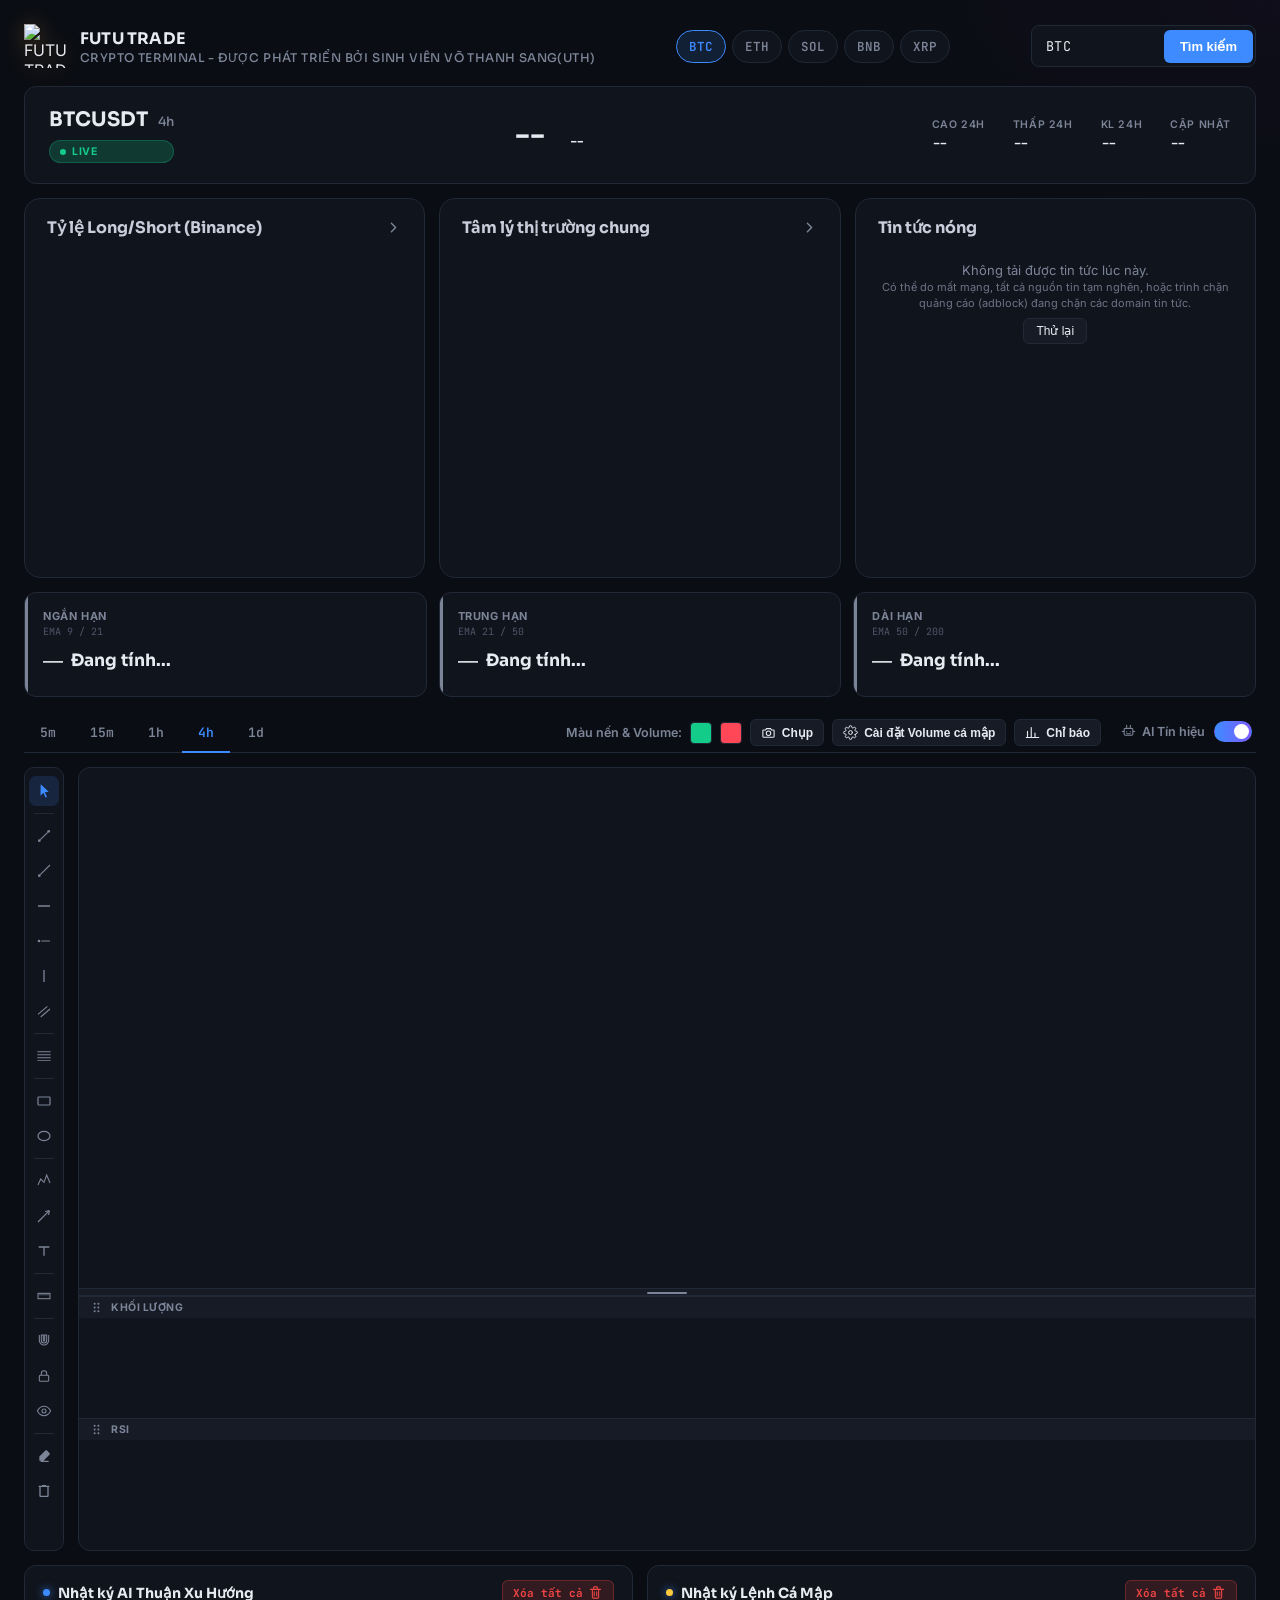
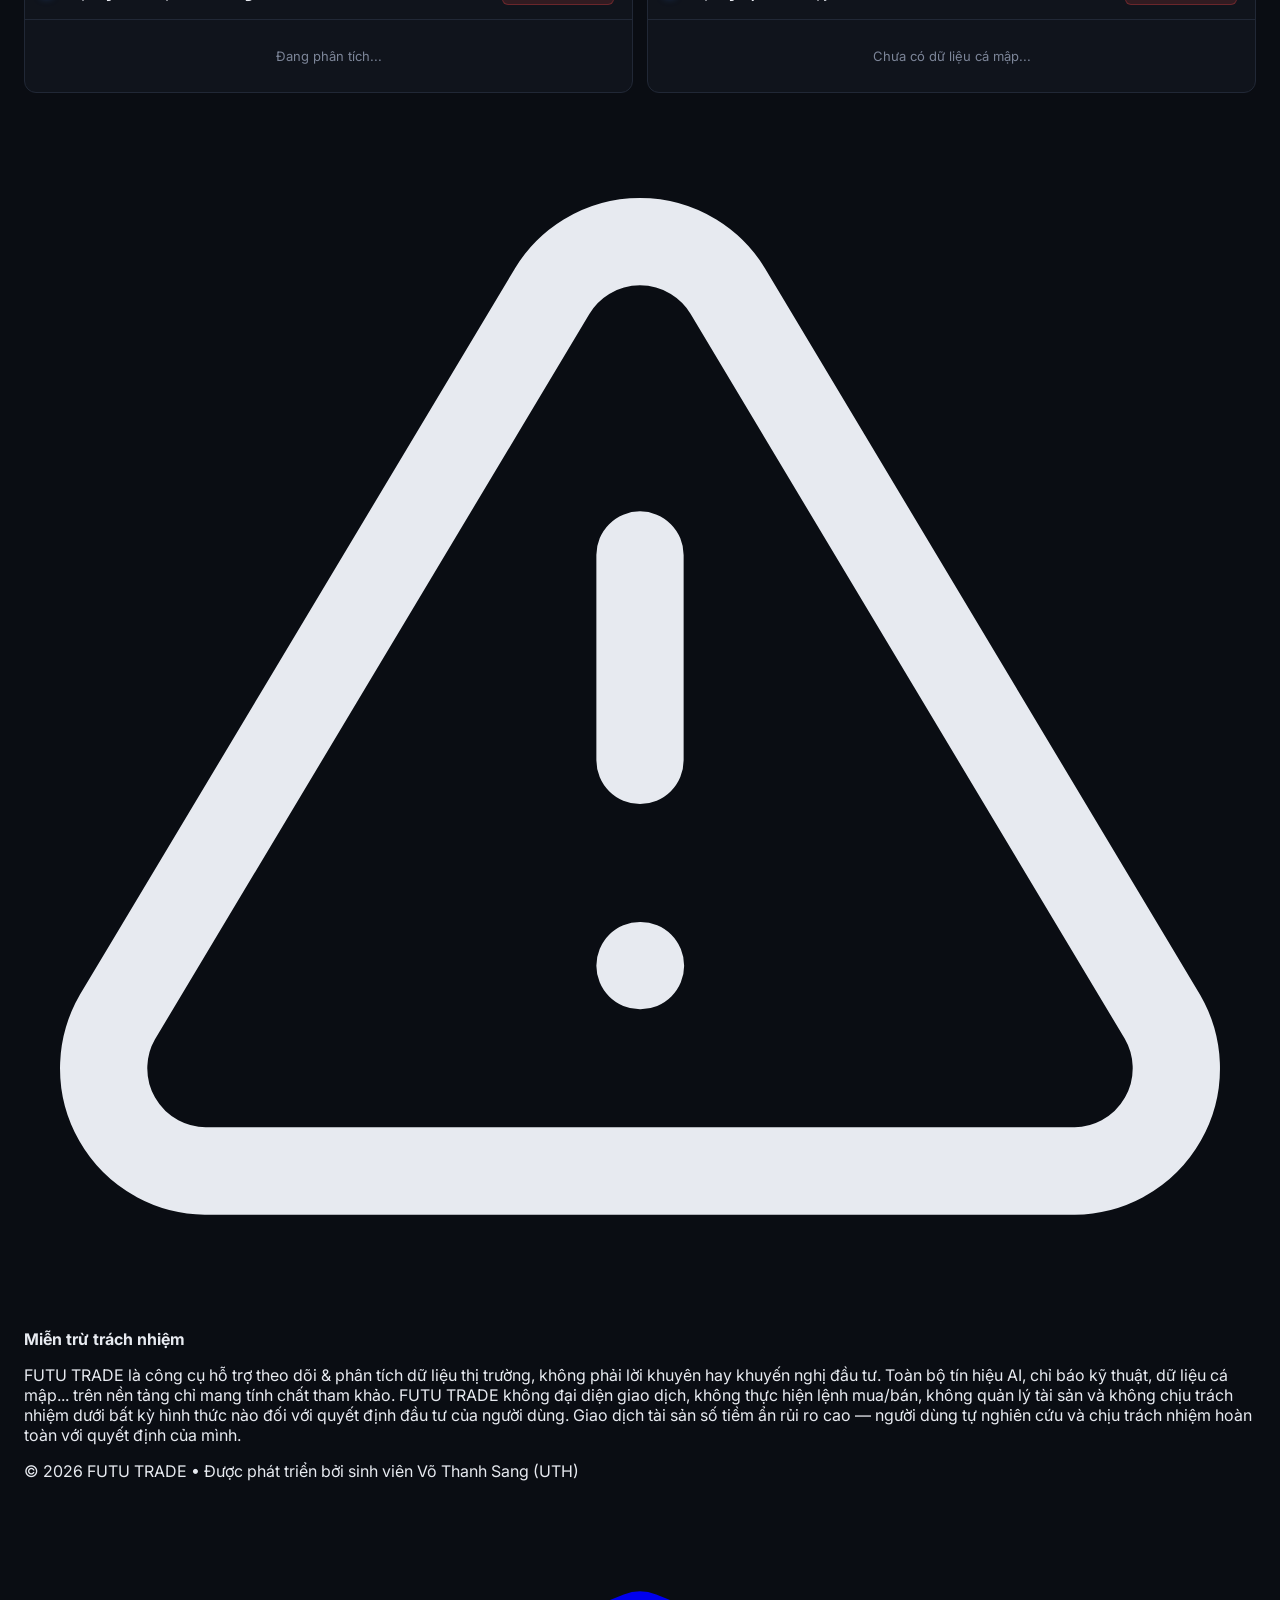
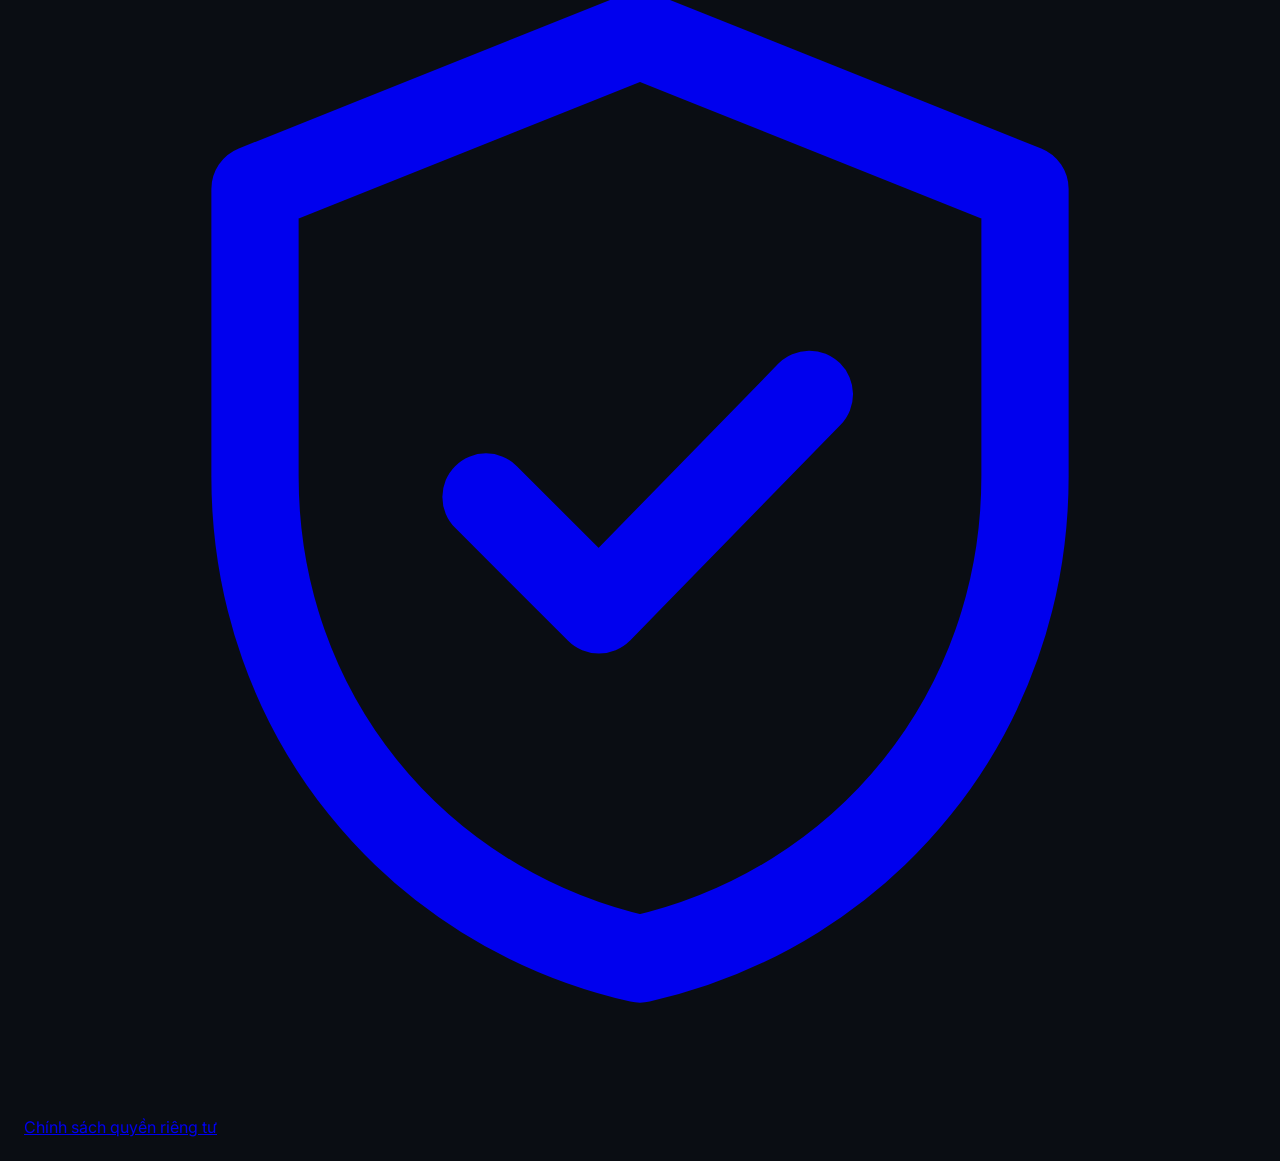
==== index.html @ 1a1adc35 "Update index.html" ====
<!DOCTYPE html>
<html lang="vi">
<head>
<meta charset="UTF-8">
<meta name="viewport" content="width=device-width, initial-scale=1.0">
<title>FUTU TRADE  CRYPTO TERMINAL - ĐƯỢC PHÁT TRIỂN BỞI SINH VIÊN VÕ THANH SANG(UTH)</title>
<script src="https://unpkg.com/lightweight-charts@5/dist/lightweight-charts.standalone.production.js"></script>
<link rel="preconnect" href="https://fonts.googleapis.com">
<link href="https://fonts.googleapis.com/css2?family=Sora:wght@500;600;700;800&family=Inter:wght@400;500;600&family=JetBrains+Mono:wght@400;500;600;700&family=Fraunces:opsz,wght@9..144,500;9..144,600&display=swap" rel="stylesheet">
<link rel="stylesheet" href="style.css">
</script>
</head>
<body>
  
  <div id="auth-overlay" class="auth-overlay" style="display:none;">
  <div class="auth-scene" aria-hidden="true">
    <div class="auth-scene-scroll">
      <img class="auth-scene-bg" src="auth-bg.png" alt="">
    </div>
    <div class="auth-scene-vignette"></div>
    <div class="auth-stars"></div>
    <div class="auth-stars--far"></div>
    <div class="auth-moon-glow"></div>
    <div class="auth-steam">
      <span class="auth-steam__puff p1"></span>
      <span class="auth-steam__puff p2"></span>
      <span class="auth-steam__puff p3"></span>
    </div>
    <div class="auth-firefly f1"></div>
    <div class="auth-firefly f2"></div>
    <div class="auth-firefly f3"></div>
    <div class="auth-scanlines"></div>
  </div>
  <div class="auth-box">
    <span class="auth-corner tl" aria-hidden="true"></span>
    <span class="auth-corner tr" aria-hidden="true"></span>
    <span class="auth-corner bl" aria-hidden="true"></span>
    <span class="auth-corner br" aria-hidden="true"></span>

    <div class="auth-eyebrow"><span class="auth-eyebrow-dot"></span>BUSINESS</div>

    <div class="auth-brand">FUTU TRADE</div>
    <div class="auth-subtitle">Hệ thống Terminal Crypto Demo</div>

    <div class="auth-seal" aria-hidden="true"><span></span></div>

    <button class="btn-auth btn-google" id="btn-google">
      <span class="btn-auth-icon"><img src="https://upload.wikimedia.org/wikipedia/commons/c/c1/Google_%22G%22_logo.svg" alt=""></span>
      <span class="btn-auth-label">Tiếp tục với Google</span>
    </button>

    <button class="btn-auth btn-facebook" id="btn-facebook">
      <span class="btn-auth-icon"><img src="https://upload.wikimedia.org/wikipedia/commons/b/b9/2023_Facebook_icon.svg" alt=""></span>
      <span class="btn-auth-label">Tiếp tục với Facebook</span>
    </button>

    <div class="auth-or"><span>hoặc</span></div>

    <button class="btn-auth btn-guest" id="btn-guest">
      <span class="btn-auth-icon">
        <svg viewBox="0 0 24 24" fill="none" stroke="currentColor" stroke-width="1.8" stroke-linecap="round" stroke-linejoin="round" width="18" height="18"><path d="M20 21v-2a4 4 0 00-4-4H8a4 4 0 00-4 4v2"/><circle cx="12" cy="7" r="4"/></svg>
      </span>
      <span class="btn-auth-label">Trải nghiệm với tư cách khách</span>
    </button>
      
      <div id="otp-input-group" style="display: none; margin-top: 12px;">
        <input type="text" id="otp-code" placeholder="Nhập 6 số mã OTP">
        <button id="btn-verify-otp">Xác nhận</button>
      </div>
      
      <div id="recaptcha-container" style="margin-top: 12px;"></div>

      <div class="auth-footnote">KHÔNG LƯU MẬT KHẨU</div>
    </div>
  </div>


  <div class="topbar">
    <div class="brand">
      <img src="logofututrade.png" class="brand-logo" alt="FUTU TRADE">
      <div class="brand-text">FUTU TRADE<span> CRYPTO TERMINAL - ĐƯỢC PHÁT TRIỂN BỞI SINH VIÊN VÕ THANH SANG(UTH)</span>
      </div>
    </div>
    
    <div class="chips" id="chip-container">
      <button class="chip active" data-symbol="BTC">BTC</button>
      <button class="chip" data-symbol="ETH">ETH</button>
      <button class="chip" data-symbol="SOL">SOL</button>
      <button class="chip" data-symbol="BNB">BNB</button>
      <button class="chip" data-symbol="XRP">XRP</button>
    </div>
    <div class="search-box-wrap">
      <div class="search-box">
        <input type="text" id="symbol-input" placeholder="Nhập mã... (VD: ADA, DOGE, TON)" value="BTC" autocomplete="off">
        <button id="search-btn">Tìm kiếm</button>
      </div>
      <div class="symbol-suggest" id="symbol-suggest"></div>
      <div class="symbol-error" id="symbol-error"></div>
    </div>

    <div class="profile-wrap" id="profile-wrap" style="display:none;">
      <button class="profile-btn" id="profile-btn" type="button">
        <span class="profile-avatar" id="profile-avatar">?</span>
        <span class="profile-meta">
          <span class="profile-name" id="profile-name">Tài khoản</span>
          <span class="profile-uid" id="profile-uid-mini">UID: ---------</span>
        </span>
        <span class="ico profile-chevron"><svg class="ico-svg" viewBox="0 0 24 24" fill="none" stroke="currentColor" stroke-width="2" stroke-linecap="round" stroke-linejoin="round" width="16" height="16"><path d="M6 9l6 6 6-6"/></svg></span>
      </button>
      <div class="profile-dropdown" id="profile-dropdown">
        <div class="profile-dropdown-head">
          <span class="profile-avatar large" id="profile-avatar-lg">?</span>
          <div>
            <div class="profile-dropdown-name" id="profile-dropdown-name">Tài khoản</div>
            <div class="profile-dropdown-email" id="profile-dropdown-email">—</div>
          </div>
        </div>
        <div class="profile-uid-row">
          <span>UID</span>
          <span class="profile-uid-value" id="profile-uid-full">---------</span>
          <button class="profile-copy-btn" id="profile-copy-uid" type="button" title="Sao chép UID">
            <svg viewBox="0 0 24 24" fill="none" stroke="currentColor" stroke-width="1.8" stroke-linecap="round" stroke-linejoin="round"><rect x="8.5" y="8.5" width="12" height="12" rx="2"/><path d="M4.5 15.5H4A1.5 1.5 0 012.5 14V4A1.5 1.5 0 014 2.5h10A1.5 1.5 0 0115.5 4v.5"/></svg>
          </button>
        </div>
        <button class="profile-edit-btn" id="btn-edit-profile" type="button">
          <svg viewBox="0 0 24 24" fill="none" stroke="currentColor" stroke-width="1.8" stroke-linecap="round" stroke-linejoin="round"><path d="M12 20h9"/><path d="M16.5 3.5a2.12 2.12 0 013 3L7 19l-4 1 1-4L16.5 3.5z"/></svg>
          Chỉnh sửa hồ sơ
        </button>
        <div class="profile-link-account" id="profile-link-account" style="display:none;">
          <div class="profile-link-note">Bạn đang dùng tài khoản khách. Liên kết để không mất dữ liệu:</div>
          <button class="profile-link-btn profile-link-google" id="btn-link-google" type="button">
            <span class="btn-auth-icon"><img src="https://upload.wikimedia.org/wikipedia/commons/c/c1/Google_%22G%22_logo.svg" alt=""></span>
            Liên kết Google
          </button>
          <button class="profile-link-btn profile-link-facebook" id="btn-link-facebook" type="button">
            <span class="btn-auth-icon"><img src="https://upload.wikimedia.org/wikipedia/commons/b/b9/2023_Facebook_icon.svg" alt=""></span>
            Liên kết Facebook
          </button>
        </div>
        <div class="profile-divider"></div>
        <button class="profile-logout-btn" id="btn-logout" type="button">
          <svg viewBox="0 0 24 24" fill="none" stroke="currentColor" stroke-width="1.8" stroke-linecap="round" stroke-linejoin="round"><path d="M9 21H5a2 2 0 01-2-2V5a2 2 0 012-2h4"/><path d="M16 17l5-5-5-5"/><path d="M21 12H9"/></svg>
          Đăng xuất
        </button>
      </div>
    </div>
  </div>

  <div class="ticker-card">
    <div class="symbol-block">
      <div>
        <div class="symbol-name" id="chart-title">BTCUSDT <span class="quote">4h</span></div>
        <div style="margin-top:8px;" class="live-pill"><span class="live-dot"></span>LIVE</div>
      </div>
    </div>
    <div class="price-block">
      <div class="price-main num" id="current-price">--</div>
      <div class="change-badge num" id="change-badge">--</div>
    </div>
    <div class="stats-row">
      <div class="stat"><span class="stat-label">Cao 24h</span><span class="stat-value num" id="stat-high">--</span></div>
      <div class="stat"><span class="stat-label">Thấp 24h</span><span class="stat-value num" id="stat-low">--</span></div>
      <div class="stat"><span class="stat-label">KL 24h</span><span class="stat-value num" id="stat-vol">--</span></div>
      <div class="stat"><span class="stat-label">Cập nhật</span><span class="stat-value num" id="stat-updated">--</span></div>
    </div>
  </div>

  <div class="sentiment-row">
    <div class="sentiment-card" id="sentiment-card">
      <div class="sentiment-head">
        <div class="sentiment-title">Tỷ lệ Long/Short (Binance)</div>
        <div class="sentiment-chevron"><span class="ico"><svg class="ico-svg" viewBox="0 0 24 24" fill="none" stroke="currentColor" stroke-width="2" stroke-linecap="round" stroke-linejoin="round"><path d="M9 6l6 6-6 6"/></svg></span></div>
      </div>
      <div class="sentiment-gauge" id="sentiment-gauge"></div>
    </div>

    <div class="sentiment-card" id="fng-card">
      <div class="sentiment-head">
        <div class="sentiment-title">Tâm lý thị trường chung</div>
        <div class="sentiment-chevron"><span class="ico"><svg class="ico-svg" viewBox="0 0 24 24" fill="none" stroke="currentColor" stroke-width="2" stroke-linecap="round" stroke-linejoin="round"><path d="M9 6l6 6-6 6"/></svg></span></div>
      </div>
      <div class="sentiment-gauge" id="fng-gauge"></div>
    </div>

    <div class="news-card" id="news-card">
      <div class="sentiment-head">
        <div class="sentiment-title">Tin tức nóng <span id="news-live-badge"></span></div>
        <div class="news-updated" id="news-updated"></div>
      </div>
      <div class="news-list" id="news-list"><div class="news-empty">Đang tải tin tức...</div></div>
    </div>
  </div>

  <div class="trend-panel" id="trend-panel">
    <div class="trend-card" id="trend-short"><div class="trend-head"><div><div class="trend-name">Ngắn hạn</div><div class="trend-basis">EMA 9 / 21</div></div></div><div class="trend-badge"><span class="trend-arrow">—</span><span class="trend-label">Đang tính...</span></div><div class="trend-desc"></div></div>
    <div class="trend-card" id="trend-medium"><div class="trend-head"><div><div class="trend-name">Trung hạn</div><div class="trend-basis">EMA 21 / 50</div></div></div><div class="trend-badge"><span class="trend-arrow">—</span><span class="trend-label">Đang tính...</span></div><div class="trend-desc"></div></div>
    <div class="trend-card" id="trend-long"><div class="trend-head"><div><div class="trend-name">Dài hạn</div><div class="trend-basis">EMA 50 / 200</div></div></div><div class="trend-badge"><span class="trend-arrow">—</span><span class="trend-label">Đang tính...</span></div><div class="trend-desc"></div></div>
  </div>

  <div class="tf-row">
    <div class="tf-tabs" id="tf-container">
      <button class="tf-btn" data-interval="5m">5m</button>
      <button class="tf-btn" data-interval="15m">15m</button>
      <button class="tf-btn" data-interval="1h">1h</button>
      <button class="tf-btn active" data-interval="4h">4h</button>
      <button class="tf-btn" data-interval="1d">1d</button>
    </div>
    <div class="controls-right">
      <div class="color-pickers">
        <span class="ai-toggle-label">Màu nến & Volume:</span>
        <input type="color" id="color-up" value="#14cc8a" title="Màu nến tăng">
        <input type="color" id="color-down" value="#ff4757" title="Màu nến giảm">
        <button id="btn-screenshot" class="tf-action-btn"><span class="ico"><svg class="ico-svg" viewBox="0 0 24 24" fill="none" stroke="currentColor" stroke-width="1.7" stroke-linecap="round" stroke-linejoin="round"><path d="M4 8h3.2L8.7 5.8h6.6L16.8 8H20a1 1 0 011 1v9.5a1 1 0 01-1 1H4a1 1 0 01-1-1V9a1 1 0 011-1z"/><circle cx="12" cy="13.2" r="3.6"/></svg></span><span class="btn-txt">Chụp</span></button>
        <button id="btn-settings" class="tf-action-btn"><span class="ico"><svg class="ico-svg" viewBox="0 0 24 24" fill="none" stroke="currentColor" stroke-width="1.6" stroke-linecap="round" stroke-linejoin="round"><circle cx="12" cy="12" r="3.1"/><path d="M19.4 15a1.65 1.65 0 00.33 1.82l.06.06a2 2 0 11-2.83 2.83l-.06-.06a1.65 1.65 0 00-1.82-.33 1.65 1.65 0 00-1 1.51V21a2 2 0 11-4 0v-.09a1.65 1.65 0 00-1-1.51 1.65 1.65 0 00-1.82.33l-.06.06a2 2 0 11-2.83-2.83l.06-.06a1.65 1.65 0 00.33-1.82 1.65 1.65 0 00-1.51-1H3a2 2 0 110-4h.09a1.65 1.65 0 001.51-1 1.65 1.65 0 00-.33-1.82l-.06-.06a2 2 0 112.83-2.83l.06.06a1.65 1.65 0 001.82.33H9a1.65 1.65 0 001-1.51V3a2 2 0 114 0v.09a1.65 1.65 0 001 1.51 1.65 1.65 0 001.82-.33l.06-.06a2 2 0 112.83 2.83l-.06.06a1.65 1.65 0 00-.33 1.82V9a1.65 1.65 0 001.51 1H21a2 2 0 110 4h-.09a1.65 1.65 0 00-1.51 1z"/></svg></span><span class="btn-txt">Cài đặt Volume cá mập</span></button>
        <button id="btn-add-indicator" class="btn-add-ind tf-action-btn"><span class="ico"><svg class="ico-svg" viewBox="0 0 24 24" fill="none" stroke="currentColor" stroke-width="1.8" stroke-linecap="round" stroke-linejoin="round"><path d="M4 20V10M10 20V4M16 20v-7M22 20H2"/></svg></span><span class="btn-txt">Chỉ báo</span></button>
      </div>
      <div class="ai-toggle">
        <span class="ai-toggle-label"><span class="ico"><svg class="ico-svg" viewBox="0 0 24 24" fill="none" stroke="currentColor" stroke-width="1.7" stroke-linecap="round" stroke-linejoin="round"><rect x="5" y="7" width="14" height="11" rx="2"/><path d="M9 2v3M15 2v3M2 12h3M19 12h3"/><circle cx="9" cy="12.5" r="1" fill="currentColor" stroke="none"/><circle cx="15" cy="12.5" r="1" fill="currentColor" stroke="none"/><path d="M9 15.5h6"/></svg></span>AI Tín hiệu</span>
        <div class="ai-switch on" id="ai-switch"></div>
      </div>
    </div>
  </div>

  <div class="main-container">
    <div class="drawing-toolbar" id="drawing-toolbar">
      <button class="tool-btn active" data-tool="cursor" title="Con trỏ (Esc)">
        <svg viewBox="0 0 24 24"><path d="M7 2l12 11.2-5.8.5 3.3 7.3-2.2.9-3.2-7.4-4.4 4.7z"/></svg>
      </button>
      <div class="toolbar-divider"></div>

      <button class="tool-btn" data-tool="trendline" title="Đường xu hướng (2 điểm)">
        <svg viewBox="0 0 24 24"><circle cx="5" cy="19" r="2"/><circle cx="19" cy="5" r="2"/><path d="M6.4 17.6L17.6 6.4" stroke="currentColor" stroke-width="1.6" fill="none"/></svg>
      </button>
      <button class="tool-btn" data-tool="ray" title="Tia xu hướng (kéo dài vô hạn)">
        <svg viewBox="0 0 24 24"><circle cx="5" cy="19" r="2"/><path d="M6.4 17.6L21 3" stroke="currentColor" stroke-width="1.6" fill="none"/></svg>
      </button>
      <button class="tool-btn" data-tool="hline" title="Đường ngang (toàn màn hình)">
        <svg viewBox="0 0 24 24"><path d="M3 11h18v2H3z"/></svg>
      </button>
      <button class="tool-btn" data-tool="hray" title="Tia ngang (từ điểm click)">
        <svg viewBox="0 0 24 24"><circle cx="4.5" cy="12" r="2"/><path d="M8 11.2h13v1.6H8z"/></svg>
      </button>
      <button class="tool-btn" data-tool="vline" title="Đường thẳng đứng">
        <svg viewBox="0 0 24 24"><path d="M11 3h2v18h-2z"/></svg>
      </button>
      <button class="tool-btn" data-tool="channel" title="Kênh giá song song (3 điểm)">
        <svg viewBox="0 0 24 24"><path d="M3 17L17 5" stroke="currentColor" stroke-width="1.6" fill="none"/><path d="M7 21L21 9" stroke="currentColor" stroke-width="1.6" fill="none"/></svg>
      </button>
      <div class="toolbar-divider"></div>

      <button class="tool-btn" data-tool="fib" title="Fibonacci thoái lui (2 điểm)">
        <svg viewBox="0 0 24 24"><path d="M2 5h20v1.4H2zM2 9.4h20v1.4H2zM2 13.8h20v1.4H2zM2 18.2h20v1.4H2z"/></svg>
      </button>
      <div class="toolbar-divider"></div>

      <button class="tool-btn" data-tool="rect" title="Hình chữ nhật">
        <svg viewBox="0 0 24 24"><rect x="3" y="6" width="18" height="12" rx="1" fill="none" stroke="currentColor" stroke-width="1.8"/></svg>
      </button>
      <button class="tool-btn" data-tool="circle" title="Hình tròn / Ê-líp">
        <svg viewBox="0 0 24 24"><ellipse cx="12" cy="12" rx="9" ry="7" fill="none" stroke="currentColor" stroke-width="1.8"/></svg>
      </button>
      <div class="toolbar-divider"></div>

      <button class="tool-btn" data-tool="polyline" title="Bút vẽ nhiều điểm (Enter để hoàn tất)">
        <svg viewBox="0 0 24 24"><path d="M3 18l4-9 5 5 4-11 5 12" stroke="currentColor" stroke-width="1.6" fill="none"/></svg>
      </button>
      <button class="tool-btn" data-tool="arrow" title="Mũi tên">
        <svg viewBox="0 0 24 24"><path d="M3 21L20 4" stroke="currentColor" stroke-width="1.8" fill="none"/><path d="M20 4l-6.2 1.2M20 4l-1.2 6.2" stroke="currentColor" stroke-width="1.8" fill="none"/></svg>
      </button>
      <button class="tool-btn" data-tool="text" title="Chèn văn bản / ghi chú">
        <svg viewBox="0 0 24 24"><path d="M4 5h16v2.2H4zM11 7.2h2V19h-2z"/></svg>
      </button>
      <div class="toolbar-divider"></div>

      <button class="tool-btn" data-tool="measure" title="Đo lường (giá / % / số nến)">
        <svg viewBox="0 0 24 24"><rect x="3" y="8" width="18" height="8" fill="none" stroke="currentColor" stroke-width="1.6"/><path d="M6 8v3M9 8v3M12 8v3M15 8v3M18 8v3" stroke="currentColor" stroke-width="1.4"/></svg>
      </button>
      <div class="toolbar-divider"></div>

      <button class="tool-btn tool-toggle" data-toggle="magnet" title="Nam châm — hút điểm vẽ vào O/H/L/C gần nhất">
        <svg viewBox="0 0 24 24"><path d="M8 3h3v8a1 1 0 002 0V3h3v8a4 4 0 01-8 0V3z" fill="none" stroke="currentColor" stroke-width="1.6"/><path d="M5 3v8a7 7 0 0014 0V3" fill="none" stroke="currentColor" stroke-width="1.6"/></svg>
      </button>
      <button class="tool-btn tool-toggle" data-toggle="lock" title="Khoá toàn bộ bản vẽ (chống xoá nhầm)">
        <svg viewBox="0 0 24 24"><rect x="5" y="11" width="14" height="9" rx="1.5" fill="none" stroke="currentColor" stroke-width="1.6"/><path d="M8 11V8a4 4 0 018 0v3" fill="none" stroke="currentColor" stroke-width="1.6"/></svg>
      </button>
      <button class="tool-btn tool-toggle" data-toggle="hide" title="Ẩn/hiện toàn bộ bản vẽ">
        <svg viewBox="0 0 24 24"><path d="M2 12s4-7 10-7 10 7 10 7-4 7-10 7S2 12 2 12z" fill="none" stroke="currentColor" stroke-width="1.6"/><circle cx="12" cy="12" r="3" fill="none" stroke="currentColor" stroke-width="1.6"/></svg>
      </button>
      <div class="toolbar-divider"></div>

      <button class="tool-btn" data-tool="eraser" title="Xoá 1 bản vẽ (click vào đối tượng)">
        <svg viewBox="0 0 24 24"><path d="M16.24 3.56l4.2 4.2a1.5 1.5 0 010 2.12l-9.19 9.19H5v-6.25l9.19-9.19a1.5 1.5 0 012.12 0zM7 19h12v2H7z"/></svg>
      </button>
      <button class="tool-btn" id="clear-drawings" title="Xóa tất cả đường kẻ">
        <svg viewBox="0 0 24 24"><path d="M15 4V3H9v1H4v2h1v13c0 1.1.9 2 2 2h10c1.1 0 2-.9 2-2V6h1V4h-5zm-1 0h-4V4h4v0zm3 15H7V6h10v13z"/></svg>
      </button>
    </div>

    <div class="chart-wrapper" id="chart-wrapper">
      <div id="chart-price" style="position: relative;">
        <div class="chart-legend" id="price-legend"></div>
        <div class="draw-hint" id="draw-hint"></div>
      </div>
      <div class="resizer" id="pane-resizer"></div>
      <div class="sub-pane" id="pane-volume" data-pane="volume">
        <div class="pane-header"><span class="pane-drag" title="Kéo để đổi vị trí"><svg class="ico-svg" viewBox="0 0 24 24" fill="currentColor"><circle cx="9" cy="6" r="1.6"/><circle cx="15" cy="6" r="1.6"/><circle cx="9" cy="12" r="1.6"/><circle cx="15" cy="12" r="1.6"/><circle cx="9" cy="18" r="1.6"/><circle cx="15" cy="18" r="1.6"/></svg></span><span class="pane-title">Khối lượng</span></div>
        <div id="chart-volume" style="position:relative;">
          <div class="chart-legend" id="volume-legend"></div>
        </div>
      </div>
      <div class="sub-pane" id="pane-rsi" data-pane="rsi">
        <div class="pane-header"><span class="pane-drag" title="Kéo để đổi vị trí"><svg class="ico-svg" viewBox="0 0 24 24" fill="currentColor"><circle cx="9" cy="6" r="1.6"/><circle cx="15" cy="6" r="1.6"/><circle cx="9" cy="12" r="1.6"/><circle cx="15" cy="12" r="1.6"/><circle cx="9" cy="18" r="1.6"/><circle cx="15" cy="18" r="1.6"/></svg></span><span class="pane-title">RSI</span></div>
        <div id="chart-rsi" style="position: relative;">
          <div class="chart-legend" id="rsi-legend"></div>
        </div>
      </div>
    </div>
  </div>

  <div class="panel-grid">
    <div class="ai-panel">
      <div class="ai-panel-head">
        <div class="ai-panel-title"><span class="dot" style="background:var(--accent);"></span>Nhật ký AI Thuận Xu Hướng<span id="ai-live-status" style="font-size:10px; color:var(--text-dim); font-weight:600; margin-left:6px;"></span></div>
        <button class="btn-clear-all" onclick="clearAllAILogs()">Xóa tất cả <span class="ico"><svg class="ico-svg" viewBox="0 0 24 24" fill="none" stroke="currentColor" stroke-width="1.7" stroke-linecap="round" stroke-linejoin="round"><path d="M4 7h16M9 7V4.5A1.5 1.5 0 0110.5 3h3A1.5 1.5 0 0115 4.5V7m2 0v12.5A1.5 1.5 0 0115.5 21h-7A1.5 1.5 0 017 19.5V7h10z"/><path d="M10 11v6M14 11v6"/></svg></span></button>
      </div>
      <div class="ai-signal-list" id="ai-signal-list"><div class="ai-empty" id="ai-empty">Đang phân tích...</div></div>
    </div>
    
    <div class="ai-panel">
      <div class="ai-panel-head">
        <div class="ai-panel-title"><span class="dot" style="background:var(--gold);"></span>Nhật ký Lệnh Cá Mập</div>
        <button class="btn-clear-all" onclick="clearAllSharkLogs()">Xóa tất cả <span class="ico"><svg class="ico-svg" viewBox="0 0 24 24" fill="none" stroke="currentColor" stroke-width="1.7" stroke-linecap="round" stroke-linejoin="round"><path d="M4 7h16M9 7V4.5A1.5 1.5 0 0110.5 3h3A1.5 1.5 0 0115 4.5V7m2 0v12.5A1.5 1.5 0 0115.5 21h-7A1.5 1.5 0 017 19.5V7h10z"/><path d="M10 11v6M14 11v6"/></svg></span></button>
      </div>
      <div class="ai-signal-list" id="whale-log-list"><div class="ai-empty">Chưa có dữ liệu cá mập...</div></div>
    </div>
  </div>

  <div class="site-footer">
    <div class="site-footer-disclaimer">
      <div class="site-footer-disclaimer-icon">
        <svg viewBox="0 0 24 24" fill="none" stroke="currentColor" stroke-width="1.7" stroke-linecap="round" stroke-linejoin="round"><path d="M12 9v4M12 17h.01M10.29 3.86 1.82 18a2 2 0 0 0 1.71 3h16.94a2 2 0 0 0 1.71-3L13.71 3.86a2 2 0 0 0-3.42 0Z"/></svg>
      </div>
      <div class="site-footer-disclaimer-text">
        <strong>Miễn trừ trách nhiệm</strong>
        <p>FUTU TRADE là công cụ hỗ trợ theo dõi &amp; phân tích dữ liệu thị trường, không phải lời khuyên hay khuyến nghị đầu tư. Toàn bộ tín hiệu AI, chỉ báo kỹ thuật, dữ liệu cá mập... trên nền tảng chỉ mang tính chất tham khảo. FUTU TRADE không đại diện giao dịch, không thực hiện lệnh mua/bán, không quản lý tài sản và không chịu trách nhiệm dưới bất kỳ hình thức nào đối với quyết định đầu tư của người dùng. Giao dịch tài sản số tiềm ẩn rủi ro cao — người dùng tự nghiên cứu và chịu trách nhiệm hoàn toàn với quyết định của mình.</p>
      </div>
    </div>
    <div class="site-footer-bottom">
      <div class="site-footer-brand">
        <span class="site-footer-copyright">© 2026 FUTU TRADE</span>
        <span class="site-footer-dot">•</span>
        <span>Được phát triển bởi sinh viên Võ Thanh Sang (UTH)</span>
      </div>
      <a href="privacy.html" target="_blank" rel="noopener" class="site-footer-link">
        <svg viewBox="0 0 24 24" fill="none" stroke="currentColor" stroke-width="1.7" stroke-linecap="round" stroke-linejoin="round"><path d="M12 3l7.5 3v5.6c0 4.6-3.1 8.4-7.5 9.4-4.4-1-7.5-4.8-7.5-9.4V6z"/><path d="M9 12l2.2 2.2L15.3 10"/></svg>
        Chính sách quyền riêng tư
      </a>
    </div>
  </div>

  <div class="toast-container" id="toast-container"></div>

  <div class="modal-overlay" id="settings-modal">
    <div class="modal-box">
      <div class="modal-title">Cài đặt Volume Cá Mập <button class="close-btn" id="close-modal">&times;</button></div>
      <div class="setting-group">
        <label>Vol Cá mập (Coin Top/BTC) - USDT</label>
        <input type="number" id="set-whale-large" value="500000">
      </div>
      <div class="setting-group">
        <label>Vol Cá mập (Mid Cap) - USDT</label>
        <input type="number" id="set-whale-mid" value="100000">
      </div>
      <div class="setting-group">
        <label>Vol Cá mập (Coin cỏ) - USDT</label>
        <input type="number" id="set-whale-small" value="30000">
      </div>
      <div class="setting-group">
        <label>Độ bùng nổ Vol AI (Mặc định x2.5 lần)</label>
        <input type="number" step="0.1" id="set-ai-vol" value="2.5">
      </div>
      <div class="modal-footer">
        <button class="btn-cancel" id="btn-cancel-modal">Hủy</button>
        <button class="btn-save" id="btn-save-modal">Lưu thay đổi</button>
      </div>
    </div>
  </div>

  <div class="modal-overlay" id="auth-modal" style="display: flex; z-index: 9999; justify-content: center; align-items: center;">
    <div class="modal-box" style="max-width: 400px; text-align: center; width: 100%;">
      <div class="modal-title" style="justify-content: center; font-size: 20px; color: var(--accent); font-family: 'Sora', sans-serif;">
        XÁC THỰC TRUY CẬP
      </div>
      <p style="color: var(--text-dim); font-size: 13px; margin-bottom: 20px;">Vui lòng xác thực số điện thoại để mở khóa hệ thống Terminal.</p>
      
      <div class="setting-group" style="text-align: left; margin-bottom: 15px;">
        <label style="display: block; margin-bottom: 8px;">Số điện thoại của bạn:</label>
        <input type="tel" id="phone-number" style="width: 100%; padding: 10px; background: var(--bg); color: var(--text); border: 1px solid var(--border); border-radius: 6px;">
      </div>

      <div id="recaptcha-container" style="margin: 15px auto; display: flex; justify-content: center;"></div>

      <div class="setting-group" id="otp-input-group" style="text-align: left; margin-bottom: 15px; display: none;">
        <label style="display: block; margin-bottom: 8px;">Nhập mã OTP (6 chữ số):</label>
        <input type="text" id="otp-code" placeholder="------" style="width: 100%; text-align: center; padding: 10px; background: var(--bg); color: var(--text); border: 1px solid var(--border); border-radius: 6px; letter-spacing: 6px; font-size: 18px; font-family: monospace;">
      </div>

      <div style="margin-top: 20px; display: flex; gap: 10px;">
        <button class="btn-save" id="btn-send-otp" style="width: 100%; padding: 12px;">Gửi mã OTP</button>
        <button class="btn-save" id="btn-verify-otp" style="width: 100%; padding: 12px; display: none; background: var(--up);">Xác thực OTP</button>
      </div>
    </div>
  </div>

  <div class="modal-overlay" id="edit-profile-modal">
    <div class="modal-box" style="max-width:380px;">
      <div class="modal-title">
        Chỉnh sửa hồ sơ
        <button class="close-btn" id="close-edit-profile-modal" type="button">&times;</button>
      </div>

      <div class="avatar-upload-wrap">
        <div class="avatar-upload-frame" id="avatar-upload-frame">
          <span class="profile-avatar" id="edit-avatar-preview">?</span>
          <div class="avatar-hover-layer">
            <svg viewBox="0 0 24 24" fill="none" stroke="currentColor" stroke-width="1.8" stroke-linecap="round" stroke-linejoin="round"><path d="M4 8h3.2L8.7 5.8h6.6L16.8 8H20a1 1 0 011 1v9.5a1 1 0 01-1 1H4a1 1 0 01-1-1V9a1 1 0 011-1z"/><circle cx="12" cy="13.2" r="3.6"/></svg>
          </div>
        </div>
        <button class="avatar-upload-btn" id="btn-choose-avatar" type="button">
          <svg viewBox="0 0 24 24" fill="none" stroke="currentColor" stroke-width="1.8" stroke-linecap="round" stroke-linejoin="round"><path d="M4 8h3.2L8.7 5.8h6.6L16.8 8H20a1 1 0 011 1v9.5a1 1 0 01-1 1H4a1 1 0 01-1-1V9a1 1 0 011-1z"/><circle cx="12" cy="13.2" r="3.6"/></svg>
          Đổi ảnh đại diện
        </button>
        <div class="avatar-upload-hint">JPG hoặc PNG, tối đa 3MB</div>
        <input type="file" id="avatar-file-input" accept="image/png, image/jpeg, image/webp" style="display:none;">
      </div>

      <div class="setting-group">
        <label>Tên hiển thị</label>
        <input type="text" id="edit-display-name" maxlength="30" placeholder="Nhập tên của bạn" style="font-family:'Inter', sans-serif;">
        <div class="edit-name-counter" id="edit-name-counter">0/30</div>
      </div>

      <button class="btn-save full" id="btn-save-profile" type="button">Lưu thay đổi</button>
      <div class="edit-profile-status" id="edit-profile-status"></div>
    </div>
  </div>

  <style></style>
    
  </style>
  <script src="script.js"></script>
  
  <script type="module">
  import { initializeApp } from "firebase/app";
  import { getAuth, signInWithPhoneNumber, RecaptchaVerifier } from "firebase/auth";

  // 1. Thay cấu hình Firebase Console của bạn vào đây
  const firebaseConfig = {
    apiKey: "YOUR_API_KEY",
    authDomain: "YOUR_AUTH_DOMAIN",
    projectId: "YOUR_PROJECT_ID",
    storageBucket: "YOUR_STORAGE_BUCKET",
    messagingSenderId: "YOUR_MESSAGING_SENDER_ID",
    appId: "YOUR_APP_ID"
  };

  const app = initializeApp(firebaseConfig);
  const auth = getAuth(app);


  // 3. Khởi tạo bộ xác thực reCAPTCHA chống spam của Google
  window.recaptchaVerifier = new RecaptchaVerifier('recaptcha-container', {
    'size': 'normal',
    'callback': (response) => {}
  }, auth);

  let confirmationResult = null;

  // XỬ LÝ NÚT XÁC THỰC MÃ OTP DO NGƯỜI DÙNG NHẬP VÀO
  document.getElementById('btn-verify-otp').addEventListener('click', () => {
    const code = document.getElementById('otp-code').value.trim();
    if (code.length !== 6) {
      alert("Vui lòng nhập đầy đủ 6 chữ số OTP!");
      return;
    }

    confirmationResult.confirm(code)
      .then((result) => {
        alert("Xác thực thành công! Hệ thống Terminal đã sẵn sàng.");
        document.getElementById('auth-modal').style.display = 'none'; // Ẩn màn hình khóa, cho phép dùng biểu đồ
      })
      .catch((error) => {
        alert("Mã OTP bạn nhập không chính xác hoặc đã quá hạn! Vui lòng kiểm tra lại.");
      });
  });
</script>

  <script type="module">
  import { initializeApp } from "https://www.gstatic.com/firebasejs/10.8.0/firebase-app.js";
  import { 
    getAuth, 
    onAuthStateChanged, 
    signInWithPopup, 
    signInWithRedirect,
    getRedirectResult,
    GoogleAuthProvider, 
    FacebookAuthProvider,
    RecaptchaVerifier,
    signInWithPhoneNumber,
    signInAnonymously,
    linkWithPopup,
    linkWithRedirect,
    signOut,
    updateProfile
  } from "https://www.gstatic.com/firebasejs/10.8.0/firebase-auth.js";
  import {
    getDatabase,
    ref as dbRef,
    set as dbSet,
    get as dbGet
  } from "https://www.gstatic.com/firebasejs/10.8.0/firebase-database.js";

  //  thông tin Firebase Console
   const firebaseConfig = {
    apiKey: "AIzaSyAsreiWebSWQUh76EaPJIz5SZ1YDzCrMM0",
    authDomain: "futu-quanly.firebaseapp.com",
    databaseURL: "https://futu-quanly-default-rtdb.asia-southeast1.firebasedatabase.app",
    projectId: "futu-quanly",
    storageBucket: "futu-quanly.firebasestorage.app",
    messagingSenderId: "572473761748",
    appId: "1:572473761748:web:da6f2674b06bd651e8c041"
  };
  // Khởi tạo Firebase
  const app = initializeApp(firebaseConfig);
  const auth = getAuth(app);
  const rtdb = getDatabase(app);

  // Phát hiện mobile / trình duyệt trong app (Facebook, TikTok, Threads, Zalo, ...)
  // vì các môi trường này thường KHÔNG giữ được sessionStorage giữa tab chính và popup,
  // gây lỗi "missing initial state" khi dùng signInWithPopup. Với các môi trường này
  // ta chuyển sang signInWithRedirect (điều hướng thẳng, không mở popup) để tránh lỗi.
  function shouldUseRedirect() {
    const ua = navigator.userAgent || '';
    const isMobile = /Android|iPhone|iPad|iPod/i.test(ua);
    const isInAppBrowser = /FBAN|FBAV|Instagram|Line|Zalo|TikTok|Threads|MicroMessenger/i.test(ua);
    return isMobile || isInAppBrowser;
  }

  // Sau khi quay về từ redirect (nếu có), Firebase sẽ trả kết quả đăng nhập ở đây.
  // onAuthStateChanged bên dưới cũng sẽ tự cập nhật UI, nhưng bắt lỗi ở đây giúp
  // hiển thị thông báo rõ ràng nếu redirect thất bại thay vì im lặng.
  getRedirectResult(auth).catch(err => {
    if (err && err.code && err.code !== 'auth/no-auth-event') {
      alert("Lỗi đăng nhập: " + err.message);
    }
  });

  const authOverlay = document.getElementById('auth-overlay');

  // Sinh mã UID hiển thị (9 chữ số) ổn định từ uid thật của Firebase,
  // giống cách các sàn lớn hiện UID rút gọn thay vì chuỗi uid dài khó nhớ.
  function shortUidFrom(uid) {
    let hash = 0;
    for (let i = 0; i < uid.length; i++) {
      hash = (hash * 31 + uid.charCodeAt(i)) >>> 0;
    }
    return String(100000000 + (hash % 900000000));
  }

  const profileWrap = document.getElementById('profile-wrap');
  const profileBtn = document.getElementById('profile-btn');
  const profileAvatar = document.getElementById('profile-avatar');
  const profileAvatarLg = document.getElementById('profile-avatar-lg');
  const profileName = document.getElementById('profile-name');
  const profileUidMini = document.getElementById('profile-uid-mini');
  const profileDropdownName = document.getElementById('profile-dropdown-name');
  const profileDropdownEmail = document.getElementById('profile-dropdown-email');
  const profileUidFull = document.getElementById('profile-uid-full');
  const copyUidBtn = document.getElementById('profile-copy-uid');
  const logoutBtn = document.getElementById('btn-logout');
  const linkAccountBox = document.getElementById('profile-link-account');
  const linkGoogleBtn = document.getElementById('btn-link-google');
  const linkFacebookBtn = document.getElementById('btn-link-facebook');

  // Ảnh đại diện được lưu dạng chuỗi base64 (đã nén nhỏ) trong Realtime Database,
  // vì Firebase Auth photoURL không đủ chỗ chứa base64 và Storage cần gói Blaze trả phí.
  let cachedAvatarBase64 = null;

  // =========================================================
  // CHỐNG MẠO DANH ADMIN QUA TÊN HIỂN THỊ
  // Chỉ những email trong danh sách dưới đây mới được phép có tên hiển thị chứa các từ kiểu
  // "Admin/Quản trị/CEO/Đội ngũ FUTU TRADE..." — tránh việc người dùng bất kỳ tự đặt tên giả
  // làm quản trị viên để lừa người khác trong ứng dụng.
  // =========================================================
  const ADMIN_ALLOWED_EMAILS = ['tuitensang07@gmail.com'];

  // Bỏ dấu tiếng Việt để bắt được cả các biến thể gõ không dấu (vd "quan tri vien futu trade")
  function stripVnDiacritics(str) {
    return str.normalize('NFD').replace(/[\u0300-\u036f]/g, '').replace(/đ/gi, 'd');
  }
  // Danh sách từ khoá "tự xưng admin" dưới nhiều biến thể đồng nghĩa — có thể bổ sung thêm nếu phát hiện cách né mới
  const ADMIN_CLAIM_KEYWORDS = [
    'admin', 'administrator', 'quan tri', 'ban quan tri', 'quan tri vien',
    'ceo', 'founder', 'nguoi sang lap', 'chu so huu', 'chu san',
    'doi ngu futu', 'nhan vien futu', 'nhan vien chinh thuc',
    'support futu', 'ho tro futu', 'cham soc khach hang futu', 'staff futu',
    'moderator', 'mod futu', 'official futu', 'futu official', 'futu trade official',
    'dai dien futu', 'quan ly futu', 'giam doc futu'
  ];
  function isAdminClaimName(rawName) {
    if (!rawName) return false;
    const norm = stripVnDiacritics(rawName.toLowerCase());
    return ADMIN_CLAIM_KEYWORDS.some(k => norm.includes(k));
  }
  function isEmailAdminAllowed(email) {
    return !!email && ADMIN_ALLOWED_EMAILS.includes(email.toLowerCase());
  }

  // Đổ dữ liệu người dùng ra ô profile cạnh logo
  function renderProfile(user) {
    const isGuest = user.isAnonymous;
    let displayName = isGuest ? 'Khách' : (user.displayName || (user.email ? user.email.split('@')[0] : 'Người dùng'));
    // Chặn mạo danh: kể cả khi tên "Admin/CEO/Đội ngũ FUTU TRADE..." đến từ chính tên tài khoản
    // Google/Facebook gốc (không qua form đổi tên trong app), vẫn không hiển thị nếu email không
    // nằm trong danh sách được cấp phép — thay bằng tên rút gọn theo email.
    if (!isGuest && isAdminClaimName(displayName) && !isEmailAdminAllowed(user.email)) {
      displayName = user.email ? user.email.split('@')[0] : 'Người dùng';
    }
    const initial = displayName.trim().charAt(0).toUpperCase() || 'U';
    const uidShort = shortUidFrom(user.uid);
    const avatarSrc = cachedAvatarBase64 || user.photoURL;

    profileName.textContent = displayName;
    profileDropdownName.textContent = displayName;
    profileDropdownEmail.textContent = isGuest ? 'Tài khoản khách (chưa liên kết)' : (user.email || user.phoneNumber || 'Đã xác thực');
    profileUidMini.textContent = 'UID: ' + uidShort;
    profileUidFull.textContent = uidShort;

    [profileAvatar, profileAvatarLg].forEach(el => {
      if (!el) return;
      if (avatarSrc) {
        el.innerHTML = `<img src="${avatarSrc}" alt="avatar">`;
      } else {
        el.textContent = initial;
      }
    });

    // Chỉ hiện khối "Liên kết tài khoản" khi đang đăng nhập ẩn danh (khách),
    // để khách có thể nâng cấp lên Google/Facebook mà không mất dữ liệu đã tạo.
    if (linkAccountBox) linkAccountBox.style.display = isGuest ? 'block' : 'none';

    profileWrap.style.display = 'block';
  }

  // Tải ảnh đại diện đã lưu trong Realtime Database (nếu có) rồi vẽ lại profile
  async function loadAvatarThenRender(user) {
    try {
      const snap = await dbGet(dbRef(rtdb, 'users/' + user.uid + '/avatarBase64'));
      cachedAvatarBase64 = snap.exists() ? snap.val() : null;
    } catch (e) {
      cachedAvatarBase64 = null;
    }
    renderProfile(user);
  }

  // Liên kết tài khoản khách hiện tại với một provider (Google/Facebook),
  // giữ nguyên uid và dữ liệu đã có thay vì tạo tài khoản mới.
  function linkGuestWith(provider, providerLabel) {
    if (!auth.currentUser || !auth.currentUser.isAnonymous) return;
    const run = shouldUseRedirect()
      ? linkWithRedirect(auth.currentUser, provider)
      : linkWithPopup(auth.currentUser, provider);

    run.catch(err => {
      if (err && err.code === 'auth/credential-already-in-use') {
        alert('Tài khoản ' + providerLabel + ' này đã được dùng cho một tài khoản khác. Vui lòng đăng xuất và đăng nhập trực tiếp bằng ' + providerLabel + ' để tiếp tục với tài khoản đó.');
      } else if (err && err.code !== 'auth/cancelled-popup-request' && err.code !== 'auth/popup-closed-by-user') {
        alert('Lỗi liên kết ' + providerLabel + ': ' + err.message);
      }
    });
  }

  // 1. Kiểm tra trạng thái đăng nhập tự động
  onAuthStateChanged(auth, (user) => {
    if (user) {
      // Đã đăng nhập -> Mở khóa ẩn màn hình Login đi
      authOverlay.style.display = 'none';
      document.documentElement.classList.remove('auth-locked'); // mở lại cuộn trang chính
      renderProfile(user); // vẽ ngay với dữ liệu có sẵn (không chờ mạng)
      loadAvatarThenRender(user); // sau đó tải avatar từ Realtime Database và vẽ lại
      console.log("User hiện tại:", user.uid);
    } else {
      // Chưa đăng nhập -> Hiện màn hình khóa bắt buộc
      authOverlay.style.display = 'flex';
      document.documentElement.classList.add('auth-locked'); // khoá cuộn trang chính, tránh lộ thanh trượt vô dụng phía sau overlay
      profileWrap.style.display = 'none';
      profileWrap.classList.remove('open');
    }
  });

  // 2. Xử lý Đăng nhập Google
  document.getElementById('btn-google').addEventListener('click', () => {
    const provider = new GoogleAuthProvider();
    if (shouldUseRedirect()) {
      signInWithRedirect(auth, provider).catch(err => alert("Lỗi đăng nhập Google: " + err.message));
    } else {
      signInWithPopup(auth, provider).catch(err => alert("Lỗi đăng nhập Google: " + err.message));
    }
  });

  // 3. Xử lý Đăng nhập Facebook
  document.getElementById('btn-facebook').addEventListener('click', () => {
    const provider = new FacebookAuthProvider();
    if (shouldUseRedirect()) {
      signInWithRedirect(auth, provider).catch(err => alert("Lỗi đăng nhập Facebook: " + err.message));
    } else {
      signInWithPopup(auth, provider).catch(err => alert("Lỗi đăng nhập Facebook: " + err.message));
    }
  });

  // 3b. Xử lý Đăng nhập với tư cách khách (ẩn danh) — không cần Google/Facebook,
  // sau này người dùng có thể liên kết tài khoản thật từ menu hồ sơ để giữ dữ liệu.
  document.getElementById('btn-guest').addEventListener('click', () => {
    signInAnonymously(auth).catch(err => alert("Lỗi vào với tư cách khách: " + err.message));
  });

  // 3c. Liên kết tài khoản khách với Google / Facebook (nâng cấp tài khoản, giữ nguyên uid)
  linkGoogleBtn.addEventListener('click', () => {
    linkGuestWith(new GoogleAuthProvider(), 'Google');
  });
  linkFacebookBtn.addEventListener('click', () => {
    linkGuestWith(new FacebookAuthProvider(), 'Facebook');
  });

  // 4. Mở / đóng dropdown profile
  profileBtn.addEventListener('click', (e) => {
    e.stopPropagation();
    profileWrap.classList.toggle('open');
  });
  document.addEventListener('click', (e) => {
    if (!profileWrap.contains(e.target)) profileWrap.classList.remove('open');
  });

  // 5. Sao chép UID
  copyUidBtn.addEventListener('click', () => {
    navigator.clipboard.writeText(profileUidFull.textContent).then(() => {
      const originalTitle = copyUidBtn.title;
      copyUidBtn.title = 'Đã sao chép!';
      setTimeout(() => { copyUidBtn.title = originalTitle; }, 1500);
    });
  });

  // 6. Đăng xuất tài khoản
  logoutBtn.addEventListener('click', () => {
    signOut(auth).then(() => {
      profileWrap.classList.remove('open');
    }).catch(err => alert("Lỗi đăng xuất: " + err.message));
  });

  // 7. CHỈNH SỬA HỒ SƠ — đổi tên hiển thị và ảnh đại diện (giống các sàn lớn)
  const btnEditProfile = document.getElementById('btn-edit-profile');
  const editProfileModal = document.getElementById('edit-profile-modal');
  const closeEditProfileModalBtn = document.getElementById('close-edit-profile-modal');
  const avatarUploadFrame = document.getElementById('avatar-upload-frame');
  const btnChooseAvatar = document.getElementById('btn-choose-avatar');
  const avatarFileInput = document.getElementById('avatar-file-input');
  const editAvatarPreview = document.getElementById('edit-avatar-preview');
  const editDisplayNameInput = document.getElementById('edit-display-name');
  const editNameCounter = document.getElementById('edit-name-counter');
  const btnSaveProfile = document.getElementById('btn-save-profile');
  const editProfileStatus = document.getElementById('edit-profile-status');

  const MAX_SOURCE_MB = 8; // giới hạn ảnh gốc trước khi nén, chỉ để tránh ảnh quá khổ làm treo trình duyệt
  const MAX_BASE64_CHARS = 60000; // ~45KB sau nén — đủ nhỏ để lưu miễn phí trong Realtime Database
  let selectedAvatarBase64 = null; // ảnh đã nén (base64), chưa lưu lên server cho tới khi bấm Lưu

  function setEditProfileStatus(msg, type) {
    editProfileStatus.textContent = msg || '';
    editProfileStatus.className = 'edit-profile-status' + (type ? ' ' + type : '');
  }

  // Hiển thị avatar hiện tại (ảnh hoặc chữ cái đầu tên) vào ô preview trong modal
  function paintAvatarPreview(srcUrl, fallbackInitial) {
    if (srcUrl) {
      editAvatarPreview.innerHTML = `<img src="${srcUrl}" alt="avatar">`;
    } else {
      editAvatarPreview.textContent = fallbackInitial || 'U';
    }
  }

  // Thu nhỏ + nén ảnh ngay trên trình duyệt người dùng thành base64 JPEG nhỏ gọn,
  // để lưu được miễn phí trong Realtime Database (không cần Firebase Storage trả phí).
  function compressImageToBase64(file, maxDim, quality) {
    return new Promise((resolve, reject) => {
      const reader = new FileReader();
      reader.onerror = () => reject(new Error('Không thể đọc tệp ảnh.'));
      reader.onload = (e) => {
        const img = new Image();
        img.onerror = () => reject(new Error('Tệp không phải là ảnh hợp lệ.'));
        img.onload = () => {
          let { width, height } = img;
          if (width > height) {
            if (width > maxDim) { height = Math.round(height * maxDim / width); width = maxDim; }
          } else {
            if (height > maxDim) { width = Math.round(width * maxDim / height); height = maxDim; }
          }
          const canvas = document.createElement('canvas');
          canvas.width = width; canvas.height = height;
          const ctx = canvas.getContext('2d');
          ctx.drawImage(img, 0, 0, width, height);
          resolve(canvas.toDataURL('image/jpeg', quality));
        };
        img.src = e.target.result;
      };
      reader.readAsDataURL(file);
    });
  }

  function openEditProfileModal() {
    const user = auth.currentUser;
    if (!user) return;
    selectedAvatarBase64 = null;
    avatarFileInput.value = '';
    const isGuest = user.isAnonymous;
    const currentName = isGuest ? '' : (user.displayName || '');
    editDisplayNameInput.value = currentName;
    editNameCounter.textContent = currentName.length + '/30';
    const fallbackInitial = (user.displayName || (user.email ? user.email.split('@')[0] : 'U')).trim().charAt(0).toUpperCase();
    paintAvatarPreview(cachedAvatarBase64 || user.photoURL, fallbackInitial);
    setEditProfileStatus('');
    btnSaveProfile.disabled = false;
    btnSaveProfile.textContent = 'Lưu thay đổi';
    editProfileModal.classList.add('show');
    profileWrap.classList.remove('open');
  }

  function closeEditProfileModal() {
    editProfileModal.classList.remove('show');
  }

  btnEditProfile.addEventListener('click', openEditProfileModal);
  closeEditProfileModalBtn.addEventListener('click', closeEditProfileModal);
  editProfileModal.addEventListener('click', (e) => {
    if (e.target === editProfileModal) closeEditProfileModal();
  });

  // Bấm vào khung ảnh hoặc nút "Đổi ảnh đại diện" đều mở hộp chọn file
  avatarUploadFrame.addEventListener('click', () => avatarFileInput.click());
  btnChooseAvatar.addEventListener('click', () => avatarFileInput.click());

  avatarFileInput.addEventListener('change', async () => {
    const file = avatarFileInput.files && avatarFileInput.files[0];
    if (!file) return;

    if (!file.type.startsWith('image/')) {
      setEditProfileStatus('Vui lòng chọn một tệp hình ảnh.', 'error');
      avatarFileInput.value = '';
      return;
    }
    if (file.size > MAX_SOURCE_MB * 1024 * 1024) {
      setEditProfileStatus(`Ảnh gốc vượt quá ${MAX_SOURCE_MB}MB, vui lòng chọn ảnh nhỏ hơn.`, 'error');
      avatarFileInput.value = '';
      return;
    }

    setEditProfileStatus('Đang xử lý ảnh...', '');
    try {
      // Nén dần: thử nhỏ gọn trước, nếu vẫn còn quá nặng thì nén thêm lần nữa
      let dataUrl = await compressImageToBase64(file, 160, 0.72);
      if (dataUrl.length > MAX_BASE64_CHARS) dataUrl = await compressImageToBase64(file, 160, 0.5);
      if (dataUrl.length > MAX_BASE64_CHARS) dataUrl = await compressImageToBase64(file, 110, 0.5);

      if (dataUrl.length > MAX_BASE64_CHARS * 1.5) {
        setEditProfileStatus('Ảnh quá phức tạp để nén nhỏ, vui lòng chọn ảnh khác đơn giản hơn.', 'error');
        avatarFileInput.value = '';
        return;
      }

      selectedAvatarBase64 = dataUrl;
      paintAvatarPreview(dataUrl, null);
      setEditProfileStatus('');
    } catch (err) {
      setEditProfileStatus('Lỗi xử lý ảnh: ' + err.message, 'error');
      avatarFileInput.value = '';
    }
  });

  editDisplayNameInput.addEventListener('input', () => {
    editNameCounter.textContent = editDisplayNameInput.value.length + '/30';
  });

  // Lưu thay đổi: ghi ảnh (base64 đã nén) vào Realtime Database, và tên vào Firebase Auth — miễn phí hoàn toàn
  btnSaveProfile.addEventListener('click', async () => {
    const user = auth.currentUser;
    if (!user) return;

    const newName = editDisplayNameInput.value.trim();
    if (!newName) {
      setEditProfileStatus('Vui lòng nhập tên hiển thị.', 'error');
      return;
    }
    if (isAdminClaimName(newName) && !isEmailAdminAllowed(user.email)) {
      setEditProfileStatus('Tên hiển thị không được chứa từ như "Admin/Quản trị/CEO/Đội ngũ FUTU TRADE..." — chỉ tài khoản được cấp phép mới dùng được.', 'error');
      return;
    }

    btnSaveProfile.disabled = true;
    btnSaveProfile.textContent = 'Đang lưu...';
    setEditProfileStatus('');

    try {
      if (selectedAvatarBase64) {
        setEditProfileStatus('Đang lưu ảnh...', '');
        await dbSet(dbRef(rtdb, 'users/' + user.uid + '/avatarBase64'), selectedAvatarBase64);
        cachedAvatarBase64 = selectedAvatarBase64;
      }

      await updateProfile(user, { displayName: newName });

      renderProfile(user); // cập nhật ngay avatar + tên hiển thị ngoài thanh top bar
      setEditProfileStatus('Đã lưu thay đổi!', 'ok');
      setTimeout(closeEditProfileModal, 700);
    } catch (err) {
      setEditProfileStatus('Lỗi: ' + err.message, 'error');
    } finally {
      btnSaveProfile.disabled = false;
      btnSaveProfile.textContent = 'Lưu thay đổi';
    }
  });

  // Nút xác nhận mã OTP
  document.getElementById('btn-verify-otp').addEventListener('click', () => {
    const code = document.getElementById('otp-code').value.trim();
    if(!code || !confirmationResult) return alert("Vui lòng nhập mã OTP");

    confirmationResult.confirm(code)
      .then((result) => {
        alert("Đăng nhập thành công!");
      })
      .catch((error) => {
        alert("Mã OTP không chính xác hoặc đã hết hạn!");
      });
  });
</script>
</body>
</html>
---- style.css ----
:root{
    --bg:#0a0d13; --surface:#10141c; --surface-alt:#161b26; --border:#212836;
    --text:#e7eaf0; --text-dim:#7c8598; --accent:#3d8bff; --accent-dim:#3d8bff26;
    --up:#14cc8a; --up-dim:#14cc8a1f; --down:#ff4757; --down-dim:#ff47571f;
    --gold:#ffc93c; --gold-dim:#ffc93c22;
  }
  *{box-sizing:border-box;}
  html{ overflow-x:hidden; -webkit-tap-highlight-color:transparent; }
  /* Khi màn hình đăng nhập đang hiện, khoá cuộn trang chính để không lộ thanh trượt vô dụng phía sau overlay */
  html.auth-locked, html.auth-locked body{ overflow:hidden !important; height:100%; }
  body{ margin:0; background:radial-gradient(1100px 480px at 12% -8%, #12213a55, transparent 60%), radial-gradient(900px 420px at 100% 0%, #1a0f2a4d, transparent 55%), var(--bg); color:var(--text); font-family:'Inter', sans-serif; min-height:100vh; padding:24px; overflow-x:hidden; }
  button{ touch-action:manipulation; } /* bỏ độ trễ 300ms chạm-2-lần mặc định của trình duyệt mobile, bấm nút phản hồi ngay */
  .num{ font-family:'JetBrains Mono', monospace; font-variant-numeric:tabular-nums; }

  /* TOP BAR */
  .topbar{ display:flex; align-items:center; justify-content:space-between; gap:16px; flex-wrap:wrap; padding-bottom:18px; }
  .brand{ display:flex; align-items:center; gap:12px; }
  .brand-logo{
    width:44px;
    height:44px;
    object-fit:contain;
    transition:transform .3s ease, filter .3s ease;
    cursor:pointer;
    background:transparent;
    filter:
    drop-shadow(0 0 1px rgba(0,0,0,.35))
    drop-shadow(0 2px 10px rgba(255,180,80,.28));
   }

     .brand-logo:hover{
    transform:scale(1.06);
    filter:
    drop-shadow(0 0 1px rgba(0,0,0,.35))
    drop-shadow(0 2px 16px rgba(255,201,60,.45));
   }
  .brand-mark{ width:34px; height:34px; border-radius:9px; background:linear-gradient(145deg, var(--accent), #7c5cff); display:flex; align-items:center; justify-content:center; font-family:'Sora', sans-serif; font-weight:800; font-size:15px; color:#fff; box-shadow:0 4px 18px -4px #3d8bff70; }
  .brand-text{ font-family:'Sora', sans-serif; font-weight:700; font-size:16px; letter-spacing:0.2px; }
  .brand-text span{ color:var(--text-dim); font-weight:500; font-size:12px; display:block; margin-top:1px; letter-spacing:0.4px;}

  /* PROFILE WIDGET */
  .profile-wrap{ position:relative; margin-left:4px; }
  .profile-btn{ display:flex; align-items:center; gap:9px; background:var(--surface); border:1px solid var(--border); border-radius:24px; padding:6px 12px 6px 6px; cursor:pointer; transition:border-color .15s, background .15s; }
  .profile-btn:hover{ border-color:#3d8bff55; background:var(--surface-alt); }
  .profile-avatar{ width:30px; height:30px; border-radius:50%; background:linear-gradient(145deg,var(--gold),var(--accent)); display:flex; align-items:center; justify-content:center; font-family:'Sora',sans-serif; font-weight:800; font-size:13px; color:#0a0d13; flex-shrink:0; overflow:hidden; }
  .profile-avatar img{ width:100%; height:100%; object-fit:cover; border-radius:50%; }
  .profile-avatar.large{ width:44px; height:44px; font-size:17px; }
  .profile-meta{ display:flex; flex-direction:column; align-items:flex-start; line-height:1.25; }
  .profile-name{ font-family:'Sora',sans-serif; font-weight:600; font-size:12.5px; color:var(--text); max-width:120px; overflow:hidden; text-overflow:ellipsis; white-space:nowrap; }
  .profile-uid{ font-family:'JetBrains Mono',monospace; font-size:10.5px; color:var(--text-dim); letter-spacing:.3px; }
  .profile-chevron{ color:var(--text-dim); display:flex; transition:transform .2s; margin-left:2px; }
  .profile-wrap.open .profile-chevron{ transform:rotate(180deg); }
  .profile-wrap.open .profile-btn{ border-color:#3d8bff77; }

  .profile-dropdown{ position:absolute; top:calc(100% + 10px); right:0; width:250px; background:var(--surface-alt); border:1px solid var(--border); border-radius:14px; box-shadow:0 16px 40px -12px rgba(0,0,0,.55); padding:16px; opacity:0; visibility:hidden; transform:translateY(-6px); transition:opacity .18s ease, transform .18s ease, visibility .18s; z-index:120; }
  .profile-wrap.open .profile-dropdown{ opacity:1; visibility:visible; transform:translateY(0); }
  .profile-dropdown-head{ display:flex; align-items:center; gap:10px; padding-bottom:14px; margin-bottom:12px; border-bottom:1px solid var(--border); }
  .profile-dropdown-name{ font-family:'Sora',sans-serif; font-weight:700; font-size:13.5px; color:var(--text); max-width:160px; overflow:hidden; text-overflow:ellipsis; white-space:nowrap; }
  .profile-dropdown-email{ font-size:11.5px; color:var(--text-dim); margin-top:2px; max-width:160px; overflow:hidden; text-overflow:ellipsis; white-space:nowrap; }
  .profile-uid-row{ display:flex; align-items:center; gap:8px; background:var(--surface); border:1px solid var(--border); border-radius:8px; padding:9px 10px; margin-bottom:14px; }
  .profile-uid-row > span:first-child{ font-size:10.5px; color:var(--text-dim); font-weight:600; letter-spacing:.5px; }
  .profile-uid-value{ flex:1; font-family:'JetBrains Mono',monospace; font-size:12.5px; color:var(--text); letter-spacing:.4px; }
  .profile-copy-btn{ background:none; border:none; color:var(--text-dim); cursor:pointer; display:flex; align-items:center; padding:2px; border-radius:5px; transition:color .15s, background .15s; }
  .profile-copy-btn:hover{ color:var(--accent); background:var(--accent-dim); }
  .profile-copy-btn svg{ width:15px; height:15px; }
  .profile-link-account{ background:var(--surface); border:1px solid var(--border); border-radius:9px; padding:10px; margin-bottom:14px; }
  .profile-link-note{ font-size:11px; color:var(--text-dim); line-height:1.5; margin-bottom:10px; }
  .profile-link-btn{ width:100%; display:flex; align-items:center; justify-content:center; gap:8px; background:var(--bg); border:1px solid var(--border); color:var(--text); font-weight:600; font-size:12px; font-family:'Inter',sans-serif; padding:9px; border-radius:8px; cursor:pointer; transition:border-color .15s, background .15s; }
  .profile-link-btn:not(:last-child){ margin-bottom:8px; }
  .profile-link-btn:hover{ border-color:var(--ag-gold, #cda45e); background:var(--surface-2, var(--surface)); }
  .profile-link-btn img{ width:16px; height:16px; }

  /* Nút mở modal chỉnh sửa hồ sơ (đổi tên / đổi ảnh đại diện) */
  .profile-edit-btn{ width:100%; display:flex; align-items:center; justify-content:center; gap:7px; background:var(--surface); border:1px solid var(--border); color:var(--text); font-weight:600; font-size:12.5px; font-family:'Inter',sans-serif; padding:9px; border-radius:9px; cursor:pointer; transition:border-color .15s, background .15s, color .15s; margin-bottom:10px; }
  .profile-edit-btn:hover{ border-color:var(--accent); color:var(--accent); background:var(--accent-dim); }
  .profile-edit-btn svg{ width:15px; height:15px; }

  .profile-divider{ height:1px; background:var(--border); margin:0 0 12px; }
  .profile-logout-btn{ width:100%; display:flex; align-items:center; justify-content:center; gap:7px; background:var(--down-dim); border:1px solid #ff475740; color:var(--down); font-weight:700; font-size:12.5px; font-family:'Inter',sans-serif; padding:10px; border-radius:9px; cursor:pointer; transition:background .15s, border-color .15s; }
  .profile-logout-btn:hover{ background:#ff475730; border-color:#ff475780; }
  .profile-logout-btn svg{ width:15px; height:15px; }
  
  .search-box-wrap{ position:relative; }
  .search-box{ display:flex; align-items:center; background:var(--surface); border:1px solid var(--border); border-radius:8px; padding:2px; transition:border-color .15s; }
  .search-box:focus-within{ border-color:var(--accent); }
  .search-box input{ background:transparent; border:none; color:var(--text); padding:9px 4px 9px 12px; font-size:13.5px; outline:none; width:130px; text-transform:uppercase; font-family:'JetBrains Mono', monospace; letter-spacing:0.5px; }
  .search-box button{ background:var(--accent); color:#fff; border:none; padding:9px 16px; border-radius:6px; cursor:pointer; font-weight:600; font-size:13px; transition:background .15s; }
  .search-box button:hover{ background:#2f78ee; }

  /* GỢI Ý MÃ COIN — hiển thị toàn bộ cặp USDT có trên Binance khi người dùng gõ tìm kiếm */
  .symbol-suggest{ position:absolute; top:calc(100% + 6px); left:0; width:260px; max-height:320px; overflow-y:auto; background:var(--surface-alt); border:1px solid var(--border); border-radius:10px; box-shadow:0 16px 36px -10px rgba(0,0,0,.55); z-index:150; display:none; padding:6px; }
  .symbol-suggest.show{ display:block; }
  .symbol-suggest-item{ display:flex; align-items:center; justify-content:space-between; gap:8px; padding:8px 10px; border-radius:7px; cursor:pointer; transition:background .12s; }
  .symbol-suggest-item:hover, .symbol-suggest-item.hl{ background:var(--accent-dim); }
  .symbol-suggest-base{ font-family:'JetBrains Mono', monospace; font-weight:700; font-size:12.5px; color:var(--text); letter-spacing:.3px; }
  .symbol-suggest-quote{ font-family:'JetBrains Mono', monospace; font-size:10.5px; color:var(--text-dim); }
  .symbol-suggest-empty{ padding:12px 10px; font-size:12px; color:var(--text-dim); text-align:center; }
  .symbol-error{ position:absolute; top:calc(100% + 6px); left:0; font-size:11px; color:var(--down); display:none; white-space:nowrap; }
  .symbol-error.show{ display:block; }
  .chips{ display:flex; gap:6px; flex-wrap:wrap; }
  .chip{ background:var(--surface); border:1px solid var(--border); color:var(--text-dim); padding:7px 12px; border-radius:20px; font-size:12.5px; font-weight:600; cursor:pointer; transition:all .15s; font-family:'JetBrains Mono', monospace; }
  .chip.active{ background:var(--accent-dim); border-color:var(--accent); color:var(--accent); }

  /* TICKER */
  .ticker-card{ background:var(--surface); border:1px solid var(--border); border-radius:12px; padding:20px 24px; display:flex; align-items:center; justify-content:space-between; flex-wrap:wrap; gap:20px; }
  .symbol-block{ display:flex; align-items:center; gap:16px; }
  .symbol-name{ font-family:'Sora', sans-serif; font-weight:700; font-size:20px; }
  .symbol-name .quote{ color:var(--text-dim); font-weight:500; font-size:13px; margin-left:6px; }
  .live-pill{ display:flex; align-items:center; gap:6px; background:var(--up-dim); border:1px solid #14cc8a40; padding:4px 10px; border-radius:20px; font-size:10.5px; font-weight:700; color:var(--up); letter-spacing:0.6px; }
  .live-dot{ width:6px; height:6px; border-radius:50%; background:var(--up); animation:pulse 1.6s infinite; }
  @keyframes pulse{ 0%{ box-shadow:0 0 0 0 #14cc8a80; } 70%{ box-shadow:0 0 0 6px #14cc8a00; } 100%{ box-shadow:0 0 0 0 #14cc8a00; } }
  .price-block{ display:flex; align-items:baseline; gap:12px; }
  .price-main{ font-size:30px; font-weight:700; }
  .price-main.up{ color:var(--up); } .price-main.down{ color:var(--down); }
  .change-badge{ font-size:13px; font-weight:700; padding:4px 9px; border-radius:6px; }
  .change-badge.up{ color:var(--up); background:var(--up-dim); } .change-badge.down{ color:var(--down); background:var(--down-dim); }
  .stats-row{ display:flex; gap:28px; flex-wrap:wrap; }
  .stat{ display:flex; flex-direction:column; gap:3px; }
  .stat-label{ font-size:10.5px; color:var(--text-dim); text-transform:uppercase; letter-spacing:0.6px; font-weight:600;}
  .stat-value{ font-size:13.5px; font-weight:600; }
  .stat-value.up{ color:var(--up); } .stat-value.down{ color:var(--down); }

  /* SENTIMENT GAUGE CARD (Tâm lý Binance) */
  .sentiment-row{ display:grid; grid-template-columns:repeat(3, 1fr); gap:14px; margin-top:14px; align-items:stretch; }
  .sentiment-card{ background:var(--surface); border:1px solid var(--border); border-radius:16px; padding:18px 22px 20px; display:flex; flex-direction:column; height:380px; }
  .sentiment-head{ display:flex; align-items:center; justify-content:space-between; }
  .sentiment-title{ font-family:'Sora', sans-serif; font-weight:700; font-size:16px; color:#c7cdda; }
  .sentiment-chevron{ color:var(--text-dim); display:flex; align-items:center; }
  .sentiment-chevron .ico svg{ width:17px; height:17px; }

  /* ===== Bộ icon lineal (nét mảnh, đồng bộ) dùng chung cho toàn bộ giao diện ===== */
  .ico{ display:inline-flex; align-items:center; justify-content:center; flex-shrink:0; line-height:0; vertical-align:-3px; }
  .ico svg{ width:15px; height:15px; display:block; }
  .ico-svg{ width:15px; height:15px; }
  .ico-inline{ margin-right:4px; vertical-align:-2px; }
  .ico-inline svg{ width:13px; height:13px; }
  .sentiment-gauge{ margin-top:6px; flex:1; display:flex; flex-direction:column; justify-content:center; }
  .sentiment-gauge svg{ width:100%; height:auto; display:block; }

  /* ===== Gauge (Long/Short & Fear-Greed dùng chung): animation mượt, glow, pulse ===== */
  .sg-svg{ opacity:0; transform:scale(.96); animation:sgFadeIn .5s cubic-bezier(.2,.8,.2,1) forwards; }
  @keyframes sgFadeIn{ to{ opacity:1; transform:scale(1); } }
  .sg-dot{ transition:fill .3s ease; }
  .sg-dot-glow{ animation:sgBreathe 1.8s ease-in-out infinite; transform-origin:center; transform-box:fill-box; }



  @keyframes sgPulse{ 0%{ transform:scale(1.28); } 100%{ transform:scale(1); } }
  @media (max-width:1180px){ .sentiment-row{ grid-template-columns:1fr 1fr; } .news-card{ grid-column:1 / -1; } }
  @media (max-width:760px){ .sentiment-row{ grid-template-columns:1fr; } .news-card{ grid-column:auto; } }
  .sentiment-card{ transition:box-shadow .3s ease; }
  .sentiment-card:hover{ box-shadow:0 0 0 1px var(--border), 0 8px 24px rgba(0,0,0,.25); }

  /* ===== Card Tin tức nóng ===== */
  .news-card{ background:var(--surface); border:1px solid var(--border); border-radius:16px; padding:18px 22px 20px; display:flex; flex-direction:column; height:380px; transition:box-shadow .3s ease; }
  .news-card:hover{ box-shadow:0 0 0 1px var(--border), 0 8px 24px rgba(0,0,0,.25); }
  .news-updated{ font-size:11px; color:var(--text-dim); font-family:'JetBrains Mono', monospace; }
  .news-list{ margin-top:8px; flex:1; min-height:0; overflow-y:auto; display:flex; flex-direction:column; gap:2px; }
  .news-list::-webkit-scrollbar{ width:6px; }
  .news-list::-webkit-scrollbar-thumb{ background:var(--border); border-radius:6px; }
  .news-empty{ color:var(--text-dim); font-size:13px; padding:16px 4px; text-align:center; }
  .news-item{ display:flex; gap:10px; align-items:flex-start; padding:9px 6px; border-radius:10px; text-decoration:none; color:inherit; border-bottom:1px solid var(--border); animation:newsSlideIn .45s cubic-bezier(.2,.8,.2,1); }
  .news-item:last-child{ border-bottom:none; }
  .news-item:hover{ background:var(--surface-alt); }
  @keyframes newsSlideIn{ from{ opacity:0; transform:translateY(-8px); } to{ opacity:1; transform:translateY(0); } }
  .news-item.is-new{ animation:newsFlash 1.6s ease; }
  @keyframes newsFlash{ 0%{ background:#3a8bff22; } 100%{ background:transparent; } }
  .news-thumb{ width:56px; height:56px; border-radius:8px; object-fit:cover; flex-shrink:0; background:var(--surface-alt); }
  .news-body{ min-width:0; flex:1; }
  .news-title{ font-size:13px; font-weight:600; color:#e7eaf0; line-height:1.35; display:-webkit-box; -webkit-line-clamp:2; -webkit-box-orient:vertical; overflow:hidden; }
  .news-meta{ margin-top:4px; font-size:11px; color:var(--text-dim); display:flex; gap:6px; align-items:center; font-family:'JetBrains Mono', monospace; }
  .news-source{ color:#8fb3ff; font-weight:600; }
  .news-live-dot{ display:inline-flex; align-items:center; gap:4px; background:var(--up-dim); border:1px solid #14cc8a40; color:var(--up); font-weight:700; font-size:9px; letter-spacing:.6px; padding:2px 6px; border-radius:20px; margin-left:6px; vertical-align:middle; }
  .news-live-dot .live-dot{ width:5px; height:5px; }
  @media (max-width:760px){ .news-thumb{ width:44px; height:44px; } }

  /* TREND PANEL */
  .trend-panel{ margin-top:14px; display:grid; grid-template-columns:repeat(3, 1fr); gap:12px; }
  .trend-card{ background:var(--surface); border:1px solid var(--border); border-radius:12px; padding:16px 18px; position:relative; overflow:hidden; }
  .trend-card::before{ content:''; position:absolute; top:0; left:0; width:3px; height:100%; background:var(--text-dim); }
  .trend-card.up::before{ background:var(--up); } .trend-card.down::before{ background:var(--down); } .trend-card.side::before{ background:var(--gold); }
  .trend-head{ display:flex; align-items:center; justify-content:space-between; }
  .trend-name{ font-size:11px; font-weight:700; color:var(--text-dim); text-transform:uppercase; letter-spacing:0.6px; }
  .trend-basis{ font-size:10px; color:#4d5568; font-family:'JetBrains Mono', monospace; margin-top:2px; }
  .trend-badge{ display:flex; align-items:center; gap:8px; margin-top:12px; }
  .trend-arrow{ font-size:20px; line-height:1; display:flex; align-items:center; }
  .trend-arrow svg{ width:20px; height:20px; }
  .trend-label{ font-family:'Sora', sans-serif; font-weight:700; font-size:17px; }
  .trend-card.up .trend-arrow, .trend-card.up .trend-label{ color:var(--up); }
  .trend-card.down .trend-arrow, .trend-card.down .trend-label{ color:var(--down); }
  .trend-card.side .trend-arrow, .trend-card.side .trend-label{ color:var(--gold); }
  .trend-desc{ font-size:12px; color:var(--text-dim); margin-top:9px; line-height:1.5; }
  .trend-confirm{ display:inline-block; margin-top:9px; font-size:10px; font-weight:600; padding:3px 8px; border-radius:5px; letter-spacing:0.3px; }
  .trend-confirm.agree{ background:var(--up-dim); color:var(--up); }

  /* TIMEFRAMES + CONTROLS */
  .tf-row{ display:flex; align-items:center; justify-content:space-between; flex-wrap:wrap; gap:10px; margin-top:16px; border-bottom:1px solid var(--border); }
  .tf-tabs{ display:flex; align-items:center; gap:2px; }
  .tf-btn{ background:transparent; color:var(--text-dim); border:none; padding:10px 16px; cursor:pointer; font-weight:600; font-size:13px; border-bottom:2px solid transparent; margin-bottom:-1px; font-family:'JetBrains Mono', monospace; transition:color .15s; }
  .tf-btn.active{ color:var(--accent); border-bottom-color:var(--accent); }
  
  .controls-right { display:flex; align-items:center; gap:16px; flex-wrap:wrap; }
  .color-pickers { display: flex; align-items: center; gap: 8px; }
  .color-pickers input[type="color"] { -webkit-appearance: none; -moz-appearance: none; appearance: none; border: none; width: 22px; height: 22px; border-radius: 4px; cursor: pointer; padding: 0; background: transparent; }
  .color-pickers input[type="color"]::-webkit-color-swatch-wrapper { padding: 0; }
  .color-pickers input[type="color"]::-webkit-color-swatch { border: 1px solid var(--border); border-radius: 4px; }
  .tf-action-btn{ background:var(--surface-alt); border:1px solid var(--border); color:var(--text); padding:5px 10px; border-radius:6px; cursor:pointer; font-size:12px; font-weight:600; white-space:nowrap; touch-action:manipulation; display:inline-flex; align-items:center; gap:6px; }
  
  .ai-toggle{ display:flex; align-items:center; gap:9px; padding:8px 4px 10px 4px; }
  .ai-toggle-label{ font-size:12.5px; font-weight:600; color:var(--text-dim); display:flex; align-items:center; gap:6px; }
  .ai-switch{ width:38px; height:21px; border-radius:20px; background:#242b3a; border:1px solid var(--border); position:relative; cursor:pointer; transition:background .2s; flex-shrink:0; }
  .ai-switch.on{ background:linear-gradient(90deg, #3d8bff, #7c5cff); border-color:transparent; }
  .ai-switch::after{ content:''; position:absolute; top:2px; left:2px; width:15px; height:15px; border-radius:50%; background:#fff; transition:left .2s; }
  .ai-switch.on::after{ left:19px; }

  /* ============ MAIN CONTAINER & TOOLBAR ============ */
  .main-container { display: flex; align-items: stretch; gap: 14px; margin-top: 14px; }
  .drawing-toolbar { width: 40px; min-height: 0; align-self: stretch; background: var(--surface); border: 1px solid var(--border); border-radius: 10px; display: flex; flex-direction: column; align-items: center; padding: 8px 0; gap: 5px; flex-shrink: 0; overflow-y: auto; overflow-x: hidden; scrollbar-width: thin; }
  .drawing-toolbar::-webkit-scrollbar{ width:4px; }
  .drawing-toolbar::-webkit-scrollbar-thumb{ background:var(--border); border-radius:4px; }
  .tool-btn { width: 30px; height: 30px; border-radius: 7px; background: transparent; border: none; color: var(--text-dim); cursor: pointer; display: flex; align-items: center; justify-content: center; transition: all 0.2s; flex-shrink:0; position:relative; }
  .tool-btn:hover { background: var(--surface-alt); color: var(--text); }
  .tool-btn.active { background: var(--accent-dim); color: var(--accent); }
  .tool-btn.toggle-on { background: rgba(240,185,11,0.16); color: var(--gold); }
  .tool-btn svg { width: 16px; height: 16px; fill: currentColor; }
  .toolbar-divider { width: 20px; height: 1px; background: var(--border); margin: 2px 0; flex-shrink:0; }
  #drawing-canvas{ position:absolute; left:0; top:0; z-index:3; pointer-events:none; }
  .draw-hint{ position:absolute; top:6px; left:50%; transform:translateX(-50%); z-index:6; background:#0e131be6; border:1px solid var(--border); color:var(--text-dim); font-size:11px; padding:5px 12px; border-radius:6px; display:none; pointer-events:none; white-space:nowrap; }
  .draw-toast{ position:fixed; left:50%; bottom:28px; transform:translateX(-50%); background:#0e131bf0; border:1px solid var(--border); color:var(--text); font-size:12.5px; padding:9px 16px; border-radius:8px; z-index:10050; opacity:0; transition:opacity .2s; pointer-events:none; }
  .draw-toast.show{ opacity:1; }
  .draw-obj-toolbar{ position:absolute; z-index:8; display:none; align-items:center; gap:3px; background:#12161fee; border:1px solid var(--border); border-radius:9px; padding:4px; box-shadow:0 6px 18px rgba(0,0,0,.55); backdrop-filter:blur(6px); touch-action:manipulation; }
  .draw-obj-toolbar.show{ display:flex; }
  .draw-obj-toolbar button{ width:26px; height:24px; border:none; border-radius:6px; background:transparent; color:var(--text-dim); font-size:11px; font-weight:700; cursor:pointer; display:flex; align-items:center; justify-content:center; transition:background .15s, color .15s; font-family:"JetBrains Mono", monospace; }
  .draw-obj-toolbar button:hover{ background:var(--surface-alt); color:var(--text); }
  .draw-obj-toolbar button.toggle-on{ background:rgba(240,185,11,0.18); color:var(--gold); }
  .draw-obj-toolbar button.danger:hover{ background:rgba(255,71,87,0.18); color:var(--down); }
  .draw-obj-toolbar button svg{ width:15px; height:15px; }
  .draw-obj-toolbar .dot-swatch{ padding:0; }
  .draw-obj-toolbar .dot-swatch-inner{ width:15px; height:15px; border-radius:50%; border:2px solid #0e131b; box-shadow:0 0 0 1px rgba(255,255,255,.25); display:block; }
  .draw-obj-toolbar .dot-color-input{ position:absolute; width:1px; height:1px; opacity:0; pointer-events:none; }
  .draw-obj-toolbar [data-act="width"]{ min-width:30px; }

  /* CHART & RESIZER */
  .chart-wrapper{ display:flex; flex-direction:column; flex: 1; min-width: 0; border:1px solid var(--border); border-radius:12px; overflow:hidden; background:var(--surface); position:relative; }
  #chart-price{ width:100%; height:520px; min-height:100px; }
  .sub-pane{ display:flex; flex-direction:column; border-top:1px solid var(--border); transition:background .15s; }
  .sub-pane.pane-dragging{ opacity:0.35; }
  .sub-pane.drop-target-before{ box-shadow: inset 0 3px 0 0 var(--accent); }
  .sub-pane.drop-target-after{ box-shadow: inset 0 -3px 0 0 var(--accent); }
  .pane-header{ display:flex; align-items:center; gap:7px; padding:3px 10px; background:var(--surface-alt); cursor:grab; user-select:none; }
  .pane-header:active{ cursor:grabbing; }
  .pane-drag{ color:var(--text-dim); display:inline-flex; align-items:center; cursor:grab; }
  .pane-title{ font-size:10.5px; font-weight:700; color:var(--text-dim); text-transform:uppercase; letter-spacing:0.5px; }
  #chart-volume{ width:100%; height:100px; min-height:60px; }
  #chart-rsi{ width:100%; height:110px; min-height:60px; }
  .chart-legend{ position:absolute; top:6px; left:10px; z-index:5; font-size:11px; font-family:'JetBrains Mono',monospace; display:flex; gap:6px; flex-wrap:wrap; }
  .ind-item{ display:flex; align-items:center; gap:4px; background:#0e131be0; border:1px solid var(--border); border-radius:6px; padding:3px 5px; cursor:grab; pointer-events:auto; user-select:none; transition:opacity .15s; flex-wrap:wrap; }
  .ind-item .ind-group{ display:flex; align-items:center; gap:4px; margin-right:8px; }
  .ind-item.dragging{ opacity:0.4; }
  .ind-item.ind-hidden{ opacity:0.45; }
  .ind-item .ind-drag{ color:#4d5568; font-size:10px; letter-spacing:-1px; }
  .ind-item .ind-dot{ width:8px; height:8px; border-radius:50%; flex-shrink:0; }
  .ind-item .ind-label{ color:#c7cdda; white-space:nowrap; }
  .ind-item .ind-value{ font-family:'JetBrains Mono', monospace; font-weight:700; white-space:nowrap; margin-left:2px; }
  .ind-item .ind-eye, .ind-item .ind-gear{ background:transparent; border:none; color:var(--text-dim); cursor:pointer; font-size:11px; padding:0 2px; line-height:1; }
  .ind-item .ind-eye:hover, .ind-item .ind-gear:hover{ color:var(--text); }
  .ind-item .ind-trash{ background:transparent; border:none; color:var(--text-dim); cursor:pointer; font-size:11px; padding:0 2px; line-height:1; }
  .ind-item .ind-trash:hover{ color:var(--down); }
  .ind-popover{ position:absolute; z-index:10001; width:230px; background:var(--surface); border:1px solid var(--border); border-radius:10px; padding:14px; box-shadow:0 12px 32px rgba(0,0,0,0.55); display:none; }
  .ind-popover.show{ display:block; }

  /* NÚT + MENU THÊM CHỈ BÁO (giống các sàn lớn) */
  .btn-add-ind{ background:var(--surface-alt); border:1px solid var(--border); color:var(--text); padding:5px 10px; border-radius:6px; cursor:pointer; font-size:12px; font-weight:600; display:inline-flex; align-items:center; gap:6px; }
  .btn-add-ind:hover{ border-color:var(--accent); color:var(--accent); }
  .indicator-menu{ position:absolute; z-index:10002; width:270px; max-height:420px; overflow-y:auto; background:var(--surface); border:1px solid var(--border); border-radius:10px; padding:8px; box-shadow:0 12px 32px rgba(0,0,0,0.55); display:none; }
  .indicator-menu.show{ display:block; }
  .indicator-menu .im-cat{ font-size:10.5px; font-weight:700; color:var(--text-dim); text-transform:uppercase; letter-spacing:0.5px; padding:9px 8px 5px; }
  .indicator-menu .im-item{ display:flex; align-items:center; justify-content:space-between; padding:8px 9px; border-radius:7px; cursor:pointer; font-size:12.5px; color:#c7cdda; }
  .indicator-menu .im-item:hover{ background:var(--surface-alt); color:#fff; }
  .indicator-menu .im-item .im-add{ color:var(--accent); font-weight:700; font-size:14px; display:flex; align-items:center; }
  .indicator-menu .im-item .im-add svg{ width:15px; height:15px; }

  /* PANE ĐỘNG (chỉ báo tự tạo pane riêng) + KÉO-THẢ CHỈ BÁO GIỮA CÁC PANE */
  .pane-header{ position:relative; }
  .pane-remove{ margin-left:auto; background:transparent; border:none; color:var(--text-dim); cursor:pointer; font-size:11px; padding:0 4px; }
  .pane-remove:hover{ color:var(--down); }
  .sub-pane.pane-drop-target, #chart-price.pane-drop-target{ box-shadow: inset 0 0 0 2px var(--accent); background:var(--accent-dim); }
  .ind-pop-title{ display:flex; align-items:center; justify-content:space-between; font-family:'Sora',sans-serif; font-weight:700; font-size:13px; margin-bottom:10px; }
  .ind-pop-title button{ background:transparent; border:none; color:var(--text-dim); cursor:pointer; font-size:16px; }
  .ind-pop-row{ display:flex; align-items:center; justify-content:space-between; gap:8px; margin-bottom:9px; }
  .ind-pop-row label{ font-size:11.5px; color:var(--text-dim); font-weight:600; }
  .ind-pop-row input[type="number"], .ind-pop-row select{ width:100px; background:var(--surface-alt); border:1px solid var(--border); color:var(--text); padding:5px 6px; border-radius:6px; font-size:12px; font-family:'JetBrains Mono', monospace; outline:none; }
  .ind-pop-row input[type="color"]{ -webkit-appearance:none; appearance:none; border:none; width:26px; height:26px; border-radius:5px; cursor:pointer; background:transparent; padding:0; }
  .ind-pop-footer{ display:flex; justify-content:space-between; align-items:center; margin-top:12px; }
  .ind-pop-reset{ background:transparent; border:1px solid var(--border); color:var(--text-dim); padding:6px 10px; border-radius:7px; cursor:pointer; font-size:11.5px; font-weight:600; }
  .ind-pop-save{ background:var(--accent); border:1px solid var(--accent); color:#fff; padding:6px 14px; border-radius:7px; cursor:pointer; font-size:11.5px; font-weight:700; }
  .resizer{ width:100%; height:8px; background:var(--surface-alt); border-top:1px solid var(--border); border-bottom:1px solid var(--border); cursor:row-resize; position:relative; z-index:10; }
  .resizer:hover{ background:#2b3346; }
  .resizer::after{ content:''; position:absolute; top:3px; left:50%; transform:translateX(-50%); width:40px; height:2px; background:var(--text-dim); border-radius:2px; }

  /* ============ PANELS & UI XÓA (NÂNG CẤP) ============ */
  .panel-grid { display: grid; grid-template-columns: 1fr 1fr; gap: 14px; margin-top: 14px; }
  @media (max-width: 820px) { .panel-grid { grid-template-columns: 1fr; } .main-container { flex-direction: column; } .drawing-toolbar { flex-direction: row; width: 100%; height: 48px; min-height: 0; align-self: auto; padding: 0 12px; justify-content: flex-start; overflow-x: auto; overflow-y: hidden; } .toolbar-divider { width: 1px; height: 24px; margin: 0 4px; } }
  
  .ai-panel{ background:var(--surface); border:1px solid var(--border); border-radius:12px; overflow:hidden; display: flex; flex-direction: column; max-height: 400px;}
  .ai-panel-head{ display:flex; align-items:center; justify-content:space-between; padding:14px 18px; border-bottom:1px solid var(--border); }
  .ai-panel-title{ display:flex; align-items:center; gap:8px; font-family:'Sora', sans-serif; font-weight:700; font-size:14px; }
  .ai-panel-title .dot{ width:7px; height:7px; border-radius:50%; box-shadow:0 0 8px 1px #3d8bff90; }
  
  /* Nút Xóa Tất Cả (Mới) */
  .btn-clear-all { background: rgba(239, 68, 68, 0.15); color: #ef4444; border: 1px solid rgba(239, 68, 68, 0.3); padding: 4px 10px; border-radius: 6px; cursor: pointer; font-size: 11px; font-family: 'JetBrains Mono', monospace; font-weight: bold; transition: all 0.2s ease; display:inline-flex; align-items:center; gap:5px; }
  .btn-clear-all:hover { background: #ef4444; color: white; }
  
  /* Nút xóa lẻ (Mới) */
  .btn-delete-item { background: transparent; color: #6b7280; border: none; font-size: 14px; cursor: pointer; padding: 5px 8px; border-radius: 4px; transition: all 0.2s ease; margin-left: 8px; }
  .btn-delete-item:hover { background: rgba(239, 68, 68, 0.2); color: #ef4444; }

  .ai-signal-list{ overflow-y:auto; flex: 1; }
  .ai-empty{ padding:28px 18px; text-align:center; color:var(--text-dim); font-size:13px; }
  .signal-row{ display:flex; justify-content:space-between; align-items:flex-start; padding:12px 18px; border-bottom:1px solid #1a2029; }
  
  .signal-badge{ flex-shrink:0; font-size:10.5px; font-weight:700; padding:4px 9px; border-radius:6px; font-family:'JetBrains Mono', monospace; margin-top:1px; display:inline-flex; align-items:center; gap:4px; }
  .signal-badge.warn{ background:var(--gold-dim); color:var(--gold); } .signal-badge.up{ background:var(--up-dim); color:var(--up); } .signal-badge.down{ background:var(--down-dim); color:var(--down); }
  .signal-meta{ display:flex; gap:10px; align-items:baseline; }
  .signal-time{ font-size:11px; color:var(--text-dim); font-family:'JetBrains Mono', monospace; }
  .signal-price{ font-size:12px; font-weight:600; font-family:'JetBrains Mono', monospace; }
  .signal-desc{ font-size:12.5px; color:var(--text-dim); margin-top:3px; line-height:1.45; }
  
  /* WHALE ALERT TOAST */
  .toast-container { position: fixed; bottom: 24px; right: 24px; display: flex; flex-direction: column-reverse; gap: 12px; z-index: 9999; pointer-events: none; }
  .whale-toast { background: var(--surface-alt); border: 1px solid var(--border); border-left: 4px solid var(--accent); border-radius: 10px; padding: 14px 18px; color: var(--text); box-shadow: 0 12px 32px rgba(0,0,0,0.6); display: flex; align-items: center; gap: 14px; min-width: 280px; transform: translateX(120%); opacity: 0; transition: all 0.4s cubic-bezier(0.175, 0.885, 0.32, 1.275); }
  .whale-toast.show { transform: translateX(0); opacity: 1; }
  .whale-toast.buy { border-left-color: var(--up); } .whale-toast.sell { border-left-color: var(--down); }
  .whale-icon { display:flex; align-items:center; gap:2px; animation: bounce 2s infinite; }
  .whale-icon .ico svg{ width:22px; height:22px; }
  .whale-toast.buy .whale-icon{ color:var(--up); } .whale-toast.sell .whale-icon{ color:var(--down); }
  @keyframes bounce { 0%, 100% { transform: translateY(0); } 50% { transform: translateY(-4px); } }
  .whale-content { display: flex; flex-direction: column; }
  .whale-title { font-size: 12px; font-weight: 800; font-family: 'Sora', sans-serif; text-transform: uppercase; letter-spacing: 0.5px;}
  .whale-toast.buy .whale-title { color: var(--up); } .whale-toast.sell .whale-title { color: var(--down); }
  .whale-desc { font-size: 13.5px; font-family: 'JetBrains Mono', monospace; margin-top: 4px; font-weight: 600; color: #fff;}
  .whale-time { font-size: 11px; color: var(--text-dim); margin-top: 5px; font-family: 'Inter', sans-serif;}

  /* MODAL SETTINGS */
  .modal-overlay { position:fixed; top:0; left:0; width:100%; height:100%; background:rgba(0,0,0,0.6); display:flex; align-items:center; justify-content:center; z-index:10000; opacity:0; pointer-events:none; transition:opacity .2s; backdrop-filter:blur(4px); }
  .modal-overlay.show { opacity:1; pointer-events:auto; }
  .modal-box { background:var(--surface); border:1px solid var(--border); border-radius:14px; width:360px; padding:24px; box-shadow:0 12px 40px rgba(0,0,0,0.5); transform:translateY(20px); transition:transform .2s; }
  .modal-overlay.show .modal-box { transform:translateY(0); }
  .modal-title { font-family:'Sora', sans-serif; font-weight:700; font-size:18px; margin-bottom:16px; display:flex; justify-content:space-between; align-items:center; }
  .close-btn { background:transparent; border:none; color:var(--text-dim); cursor:pointer; font-size:20px; }
  .setting-group { margin-bottom:14px; }
  .setting-group label { display:block; font-size:12.5px; color:var(--text-dim); margin-bottom:6px; font-weight:600; }
  .setting-group input { width:100%; background:var(--surface-alt); border:1px solid var(--border); color:var(--text); padding:9px; border-radius:8px; font-family:'JetBrains Mono', monospace; outline:none; font-size:13px; }
  .setting-group input:focus { border-color:var(--accent); }
  .modal-footer { margin-top:24px; display:flex; justify-content:flex-end; gap:10px; }
  .btn-cancel { background:transparent; border:1px solid var(--border); color:var(--text); padding:8px 16px; border-radius:8px; cursor:pointer; font-weight:600; }
  .btn-save { background:var(--accent); border:1px solid var(--accent); color:#fff; padding:8px 16px; border-radius:8px; cursor:pointer; font-weight:600; }
  .btn-save:disabled{ opacity:.55; cursor:not-allowed; }
  .btn-save.full{ width:100%; padding:11px; font-size:13.5px; margin-top:6px; }

  /* MODAL CHỈNH SỬA HỒ SƠ — đổi ảnh đại diện + tên hiển thị */
  .avatar-upload-wrap{ display:flex; flex-direction:column; align-items:center; gap:10px; margin-bottom:20px; }
  .avatar-upload-frame{ position:relative; width:84px; height:84px; border-radius:50%; cursor:pointer; }
  .avatar-upload-frame .profile-avatar{ width:84px; height:84px; font-size:28px; box-shadow:0 0 0 3px var(--surface-alt), 0 0 0 4px var(--border); }
  .avatar-upload-frame .avatar-hover-layer{ position:absolute; inset:0; border-radius:50%; background:rgba(10,13,19,.55); display:flex; align-items:center; justify-content:center; opacity:0; transition:opacity .15s; color:#fff; }
  .avatar-upload-frame .avatar-hover-layer svg{ width:22px; height:22px; }
  .avatar-upload-frame:hover .avatar-hover-layer{ opacity:1; }
  .avatar-upload-btn{ display:flex; align-items:center; gap:6px; background:none; border:none; color:var(--accent); font-weight:600; font-size:12.5px; font-family:'Inter',sans-serif; cursor:pointer; padding:4px 8px; border-radius:6px; transition:background .15s; }
  .avatar-upload-btn:hover{ background:var(--accent-dim); }
  .avatar-upload-btn svg{ width:14px; height:14px; }
  .avatar-upload-hint{ font-size:10.5px; color:var(--text-dim); text-align:center; }
  .edit-name-counter{ text-align:right; font-size:10.5px; color:var(--text-dim); margin-top:5px; }
  .edit-profile-status{ font-size:11.5px; text-align:center; margin-top:10px; min-height:16px; }
  .edit-profile-status.error{ color:var(--down); }
  .edit-profile-status.ok{ color:var(--up); }

  /* ================= MOBILE (≤ 640px) ================= */
  @media (max-width: 640px){
    body{ padding:10px; }
    .topbar{ gap:10px; padding-bottom:12px; }
    .brand-text span{ display:none; } /* ẩn dòng phụ đề dài, giữ layout gọn trên màn hình nhỏ */
    .brand-text{ font-size:14px; }
    .search-box input{ width:88px; font-size:12px; padding:8px 4px 8px 8px; }
    .symbol-suggest{ width:min(260px, 90vw); }
    .profile-meta{ display:none; } /* trên di động chỉ hiện avatar cho gọn */
    .profile-btn{ padding:5px; }
    .profile-dropdown{ right:-8px; width:230px; }
    .chip{ padding:6px 10px; font-size:11.5px; }

    .ticker-card{ padding:14px 16px; gap:12px; }
    .symbol-name{ font-size:16px; }
    .price-main{ font-size:22px; }
    .stats-row{ gap:14px 20px; }

    .sentiment-card{ padding:14px 14px 16px; }
    .sentiment-title{ font-size:14px; }

    .trend-panel{ grid-template-columns:1fr; gap:10px; }
    .trend-card{ padding:13px 15px; }

    .tf-row{ gap:8px; }
    .tf-btn{ padding:8px 10px; font-size:12px; }
    .controls-right{ gap:8px; width:100%; justify-content:space-between; }
    .color-pickers{ gap:6px; flex-wrap:wrap; }
    .tf-action-btn .btn-txt{ display:none; } /* mobile chỉ hiện icon cho gọn, đỡ tràn hàng */
    .tf-action-btn{ padding:7px 9px; }
    .ai-toggle-label{ font-size:11.5px; }

    .main-container{ gap:8px; }
    .drawing-toolbar{ height:42px; gap:6px; padding:0 8px; }
    .tool-btn{ width:30px; height:30px; }
    #chart-price{ height:340px; }
    #chart-volume{ height:90px; }
    #chart-rsi{ height:95px; }
    .pane-header{ padding:4px 8px; }

    /* Icon chỉ báo (mắt/cài đặt/xoá) trong legend to hơn để bấm bằng ngón tay không bị trượt */
    .ind-item{ padding:5px 7px; gap:6px; }
    .ind-item .ind-eye, .ind-item .ind-gear, .ind-item .ind-trash{ font-size:13px; padding:3px 4px; }
    .ind-item .ind-label{ font-size:11px; }

    .panel-grid{ gap:10px; }
    .ai-panel{ max-height:320px; }
    .signal-row{ padding:10px 14px; }

    /* Modal & popover/menu: không bao giờ vượt quá chiều rộng màn hình */
    .modal-box{ width:min(360px, 92vw); padding:18px; }
    .ind-popover{ width:min(230px, 92vw); }
    .indicator-menu{ width:min(270px, 92vw); max-height:60vh; }

    /* Toast cá mập: dàn theo mép trái/phải thay vì neo cứng 280px dễ tràn màn hình hẹp */
    .toast-container{ left:10px; right:10px; bottom:14px; align-items:stretch; }
    .whale-toast{ min-width:0; width:100%; padding:12px 14px; gap:10px; }
  }

  /* --- GIAO DIỆN MÀN HÌNH ĐĂNG NHẬP BẮT BUỘC --- */
.auth-overlay {
  position: fixed;
  top: 0; left: 0; width: 100vw; height: 100vh;
  background: radial-gradient(1100px 480px at 12% -8%, #12213a, var(--bg)), var(--bg);
  z-index: 999999; /* Đảm bảo đè lên toàn bộ app */
  display: flex;
  align-items: center;
  justify-content: center;
  backdrop-filter: blur(10px);
}

/* Tông màu riêng cho màn hình đăng nhập: vàng cổ điển trên nền đêm, gợi cảm giác "phòng truy cập riêng" */
.auth-box {
  --ag-ink: #f3ecdc;
  --ag-dim: #aeb6c9;
  --ag-gold: #cda45e;
  --ag-gold-soft: #f0d094;
  --ag-line: rgba(205,164,94,.32);
  --ag-glass: rgba(6,8,13,.72);

  position: relative;
  background:rgba(4,6,10,.86));
  backdrop-filter: blur(14px) saturate(1.1);
  -webkit-backdrop-filter: blur(14px) saturate(1.1);
  border: 1px solid var(--ag-line);
  padding: 44px 38px 30px;
  width: 100%;
  max-width: 400px;
  text-align: center;
  box-shadow: 0 30px 70px -20px rgba(0,0,0,.75), 0 0 0 1px rgba(0,0,0,.2) inset;
}

/* Bốn góc kẻ vàng kiểu khung ngắm HUD terminal — chi tiết đặc trưng thay cho khung bo tròn thông thường */
.auth-corner{ position:absolute; width:22px; height:22px; pointer-events:none; }
.auth-corner.tl{ top:-1px; left:-1px; border-top:1px solid var(--ag-gold); border-left:1px solid var(--ag-gold); }
.auth-corner.tr{ top:-1px; right:-1px; border-top:1px solid var(--ag-gold); border-right:1px solid var(--ag-gold); }
.auth-corner.bl{ bottom:-1px; left:-1px; border-bottom:1px solid var(--ag-gold); border-left:1px solid var(--ag-gold); }
.auth-corner.br{ bottom:-1px; right:-1px; border-bottom:1px solid var(--ag-gold); border-right:1px solid var(--ag-gold); }

.auth-eyebrow{
  display:inline-flex; align-items:center; gap:8px;
  font-family:'JetBrains Mono', monospace; font-size:10px; font-weight:600;
  letter-spacing:2.6px; color:var(--ag-gold-soft);
  margin-bottom:20px;
}
.auth-eyebrow-dot{ width:5px; height:5px; border-radius:50%; background:var(--ag-gold-soft); box-shadow:0 0 0 0 rgba(240,208,148,.6); animation:auth-dot-pulse 1.8s infinite; }
@keyframes auth-dot-pulse{ 0%{ box-shadow:0 0 0 0 rgba(240,208,148,.55); } 70%{ box-shadow:0 0 0 6px rgba(240,208,148,0); } 100%{ box-shadow:0 0 0 0 rgba(240,208,148,0); } }

.auth-brand {
  font-family:'Fraunces', serif;
  font-optical-sizing: auto;
  font-size: 34px;
  font-weight: 600;
  letter-spacing: 1.5px;
  margin-bottom: 10px;
  background: linear-gradient(180deg, var(--ag-gold-soft) 10%, var(--ag-gold) 55%, #a97f3d 100%);
  -webkit-background-clip: text; background-clip: text; color: transparent;
}
.auth-subtitle {
  font-family:'JetBrains Mono', monospace;
  color: var(--ag-dim);
  font-size: 10.5px;
  font-weight: 500;
  letter-spacing: 1.6px;
  text-transform: uppercase;
  margin-bottom: 26px;
}

/* Vạch ngăn dạng con dấu — thay cho gạch chia mặc định, gợi cảm giác thẻ thành viên/niêm phong */
.auth-seal{ display:flex; align-items:center; justify-content:center; gap:12px; margin-bottom:26px; }
.auth-seal::before, .auth-seal::after{ content:''; flex:1; max-width:76px; height:1px; background:linear-gradient(90deg, transparent, var(--ag-line)); }
.auth-seal::after{ background:linear-gradient(90deg, var(--ag-line), transparent); }
.auth-seal span{ width:7px; height:7px; border:1px solid var(--ag-gold); transform:rotate(45deg); flex-shrink:0; }

.btn-auth {
  width: 100%;
  padding: 14px 18px;
  margin-bottom: 12px;
  border: 1px solid rgba(205,164,94,.22);
  background: rgba(15,18,26,.55);
  color: var(--ag-ink);
  font-family:'Inter', sans-serif;
  font-weight: 500;
  font-size: 13.5px;
  letter-spacing: 0.2px;
  cursor: pointer;
  display: flex;
  align-items: center;
  justify-content: center;
  gap: 12px;
  clip-path: polygon(12px 0, 100% 0, 100% calc(100% - 12px), calc(100% - 12px) 100%, 0 100%, 0 12px);
  transition: border-color .2s ease, background .2s ease, transform .2s ease, box-shadow .2s ease;
}
.btn-auth:hover {
  border-color: var(--ag-gold);
  background: rgba(24,28,38,.75);
  transform: translateY(-1px);
  box-shadow: 0 10px 24px -12px rgba(205,164,94,.35);
}
.btn-auth:active{ transform: translateY(0); }
.btn-auth:focus-visible{ outline: 1px solid var(--ag-gold-soft); outline-offset: 3px; }
.btn-auth-icon{ display:flex; align-items:center; justify-content:center; width:20px; height:20px; flex-shrink:0; }
.btn-auth img { width: 18px; height: 18px; }
.btn-auth-label{ white-space:nowrap; }

.auth-or{ display:flex; align-items:center; gap:12px; margin:6px 0 14px; }
.auth-or::before, .auth-or::after{ content:''; flex:1; height:1px; background:var(--ag-line, rgba(205,164,94,.18)); }
.auth-or span{ font-family:'JetBrains Mono', monospace; font-size:10px; letter-spacing:1.5px; text-transform:uppercase; color:var(--ag-dim); }

.btn-guest{ background:rgba(15,18,26,.3); border-style:dashed; }
.btn-guest .btn-auth-icon{ color: var(--ag-gold-soft, #cda45e); }

.auth-footnote{
  margin-top: 18px;
  font-family:'JetBrains Mono', monospace;
  font-size: 9px; font-weight:500; letter-spacing: 1.6px;
  color: rgba(174,182,201,.55);
  text-transform: uppercase;
}

@media (max-width: 640px){
  .auth-box{ padding:36px 24px 24px; max-width: 92vw; }
  .auth-brand{ font-size:28px; }
}
@media (prefers-reduced-motion: reduce){
  .auth-eyebrow-dot{ animation: none; }
}
.auth-divider {
  margin: 24px 0;
  display: flex;
  align-items: center;
  text-align: center;
  color: var(--text-dim);
  font-size: 11px;
  font-weight: 600;
  letter-spacing: 0.5px;
}
.auth-divider::before, .auth-divider::after {
  content: ''; flex: 1; border-bottom: 1px solid var(--border);
}
.auth-divider:not(:empty)::before { margin-right: 1em; }
.auth-divider:not(:empty)::after { margin-left: 1em; }

#phone-input-group, #otp-input-group {
  display: flex;
  gap: 10px;
}
#phone-number, #otp-code {
  flex: 1;
  background: var(--bg);
  border: 1px solid var(--border);
  color: var(--text);
  padding: 12px 16px;
  border-radius: 8px;
  font-family: inherit;
  font-size: 14px;
}
#phone-number:focus, #otp-code:focus {
  border-color: var(--accent);
  outline: none;
}
#btn-send-otp, #btn-verify-otp {
  background: var(--accent);
  color: white;
  border: none;
  padding: 0 20px;
  border-radius: 8px;
  font-weight: 600;
  font-size: 14px;
  cursor: pointer;
  white-space: nowrap;
  transition: opacity 0.2s;
}
#btn-send-otp:hover, #btn-verify-otp:hover {
  opacity: 0.9;
}

/* Custom lại thư viện số điện thoại quốc tế cho nền tối */
.iti { width: 100%; }
.iti__country-list {
  background-color: var(--surface);
  color: var(--text);
  border: 1px solid var(--border);
  border-radius: 8px;
}
.iti__country.iti__highlight { background-color: var(--surface-alt); }
.iti__selected-dial-code { color: var(--text); }

/* ============================================================
   PIXEL-ART "BULL RUN" BACKGROUND — màn hình đăng nhập FUTU TRADE
   Tên lửa 8-bit bay dọc theo xu hướng tăng, hướng về mặt trăng,
   phía trên skyline dựng từ các cây nến (candlestick).
   ============================================================ */

.auth-overlay { overflow: hidden; }

.auth-scene {
  position: absolute; inset: 0;
  z-index: 0; overflow: hidden;
  pointer-events: none;
  image-rendering: pixelated;
}

.auth-box { position: relative; z-index: 5; }

/* --- Vùng cuộn chứa ảnh nền: cho phép kéo lên/xuống để xem toàn bộ ảnh --- */
.auth-scene-scroll {
  position: absolute; inset: 0;
  overflow-y: auto;
  overflow-x: hidden;
  pointer-events: auto; /* .auth-scene có pointer-events:none, bật lại riêng cho vùng cuộn này */
  -webkit-overflow-scrolling: touch;
  overscroll-behavior: contain;
  scrollbar-width: thin;
  scrollbar-color: #3d8bff88 transparent;
}
.auth-scene-scroll::-webkit-scrollbar { width: 9px; }
.auth-scene-scroll::-webkit-scrollbar-track { background: rgba(10,13,19,.35); }
.auth-scene-scroll::-webkit-scrollbar-thumb {
  background: linear-gradient(180deg, #3d8bffcc, #7c5cffcc);
  border-radius: 8px;
  border: 2px solid transparent;
  background-clip: padding-box;
}
.auth-scene-scroll::-webkit-scrollbar-thumb:hover { background: linear-gradient(180deg, #3d8bff, #7c5cff); background-clip: padding-box; }

/* --- Ảnh nền pixel-art (Pepe trader trên nóc nhà FUTU TRADE) --- */
.auth-scene-bg {
  display: block;
  width: 100%;
  height: auto;   /* giữ nguyên tỉ lệ gốc, không bị cắt/kéo giãn như background-size:cover */
  min-height: 100%;
  object-fit: cover; /* nếu ảnh thấp hơn khung nhìn thì vẫn phủ kín, còn nếu cao hơn sẽ cuộn được */
  filter: saturate(1.0) contrast(1.05);
}

/* Làm tối viền để chữ/nút đăng nhập nổi bật hơn trên ảnh */
.auth-scene-vignette {
  position: absolute; inset: 0;
  background:
    radial-gradient(120% 90% at 50% 55%, transparent 35%, rgba(5,8,14,.55) 100%),
    linear-gradient(180deg, rgba(5,8,14,.35) 0%, transparent 22%, transparent 70%, rgba(5,8,14,.5) 100%);
  z-index: 1;
}

/* --- Sao lấp lánh --- */
.auth-stars, .auth-stars--far {
  position: absolute; top: -60px; left: -60px;
  width: 2px; height: 2px;
  background: transparent;
  z-index: 1;
  box-shadow:
    331px 154px #e7eaf0,
    404px 666px #e7eaf0,
    49px 74px #e7eaf0,
    840px 548px #e7eaf0,
    96px 374px #e7eaf0,
    596px 59px #e7eaf0,
    519px 219px #e7eaf0,
    38px 88px #e7eaf0,
    444px 428px #e7eaf0,
    71px 246px #e7eaf0,
    92px 564px #e7eaf0,
    434px 60px #e7eaf0,
    846px 579px #e7eaf0,
    126px 228px #e7eaf0,
    645px 642px #e7eaf0,
    596px 63px #e7eaf0,
    590px 599px #e7eaf0,
    406px 50px #e7eaf0,
    226px 47px #e7eaf0,
    570px 879px #e7eaf0,
    136px 296px #e7eaf0,
    429px 147px #e7eaf0,
    553px 120px #e7eaf0,
    584px 315px #e7eaf0,
    573px 835px #e7eaf0,
    698px 185px #e7eaf0,
    105px 595px #e7eaf0,
    584px 654px #e7eaf0,
    192px 381px #e7eaf0,
    99px 560px #e7eaf0,
    729px 64px #e7eaf0,
    577px 61px #e7eaf0,
    633px 210px #e7eaf0,
    508px 696px #e7eaf0,
    544px 437px #e7eaf0,
    795px 321px #e7eaf0,
    476px 599px #e7eaf0,
    464px 370px #e7eaf0,
    306px 254px #e7eaf0,
    813px 184px #e7eaf0,
    715px 798px #e7eaf0,
    249px 83px #e7eaf0,
    588px 307px #e7eaf0,
    537px 506px #e7eaf0,
    896px 351px #e7eaf0,
    746px 459px #e7eaf0,
    294px 623px #e7eaf0,
    74px 120px #e7eaf0,
    524px 428px #e7eaf0,
    168px 775px #e7eaf0,
    350px 155px #e7eaf0,
    500px 431px #e7eaf0,
    40px 684px #e7eaf0,
    79px 782px #e7eaf0,
    571px 586px #e7eaf0,
    808px 896px #e7eaf0,
    837px 321px #e7eaf0,
    348px 711px #e7eaf0,
    358px 608px #e7eaf0,
    508px 593px #e7eaf0,
    816px 467px #e7eaf0,
    70px 860px #e7eaf0,
    95px 276px #e7eaf0,
    485px 713px #e7eaf0,
    680px 66px #e7eaf0,
    62px 748px #e7eaf0,
    718px 317px #e7eaf0,
    662px 591px #e7eaf0,
    697px 841px #e7eaf0,
    456px 291px #e7eaf0;
  animation: auth-twinkle 3.2s ease-in-out infinite;
}
.auth-stars--far {
  box-shadow:
    413px 389px #e7eaf0,
    204px 613px #e7eaf0,
    183px 235px #e7eaf0,
    254px 136px #e7eaf0,
    778px 88px #e7eaf0,
    257px 746px #e7eaf0,
    392px 543px #e7eaf0,
    700px 717px #e7eaf0,
    551px 91px #e7eaf0,
    638px 501px #e7eaf0,
    204px 431px #e7eaf0,
    739px 627px #e7eaf0,
    602px 221px #e7eaf0,
    811px 807px #e7eaf0,
    382px 842px #e7eaf0,
    397px 882px #e7eaf0,
    698px 217px #e7eaf0,
    155px 472px #e7eaf0,
    676px 183px #e7eaf0,
    870px 580px #e7eaf0,
    346px 84px #e7eaf0,
    733px 541px #e7eaf0,
    693px 793px #e7eaf0,
    89px 480px #e7eaf0,
    323px 412px #e7eaf0,
    43px 275px #e7eaf0,
    571px 7px #e7eaf0,
    435px 208px #e7eaf0,
    371px 547px #e7eaf0,
    82px 473px #e7eaf0,
    531px 202px #e7eaf0,
    620px 473px #e7eaf0,
    52px 366px #e7eaf0,
    132px 221px #e7eaf0,
    732px 164px #e7eaf0,
    765px 810px #e7eaf0,
    452px 609px #e7eaf0,
    181px 515px #e7eaf0,
    676px 180px #e7eaf0,
    37px 112px #e7eaf0,
    23px 175px #e7eaf0,
    485px 700px #e7eaf0,
    839px 429px #e7eaf0,
    83px 435px #e7eaf0,
    647px 88px #e7eaf0;
  opacity: .4;
  animation-duration: 4.6s;
  animation-delay: .9s;
}
@keyframes auth-twinkle {
  0%, 100% { opacity: .35; }
  50% { opacity: 1; }
}
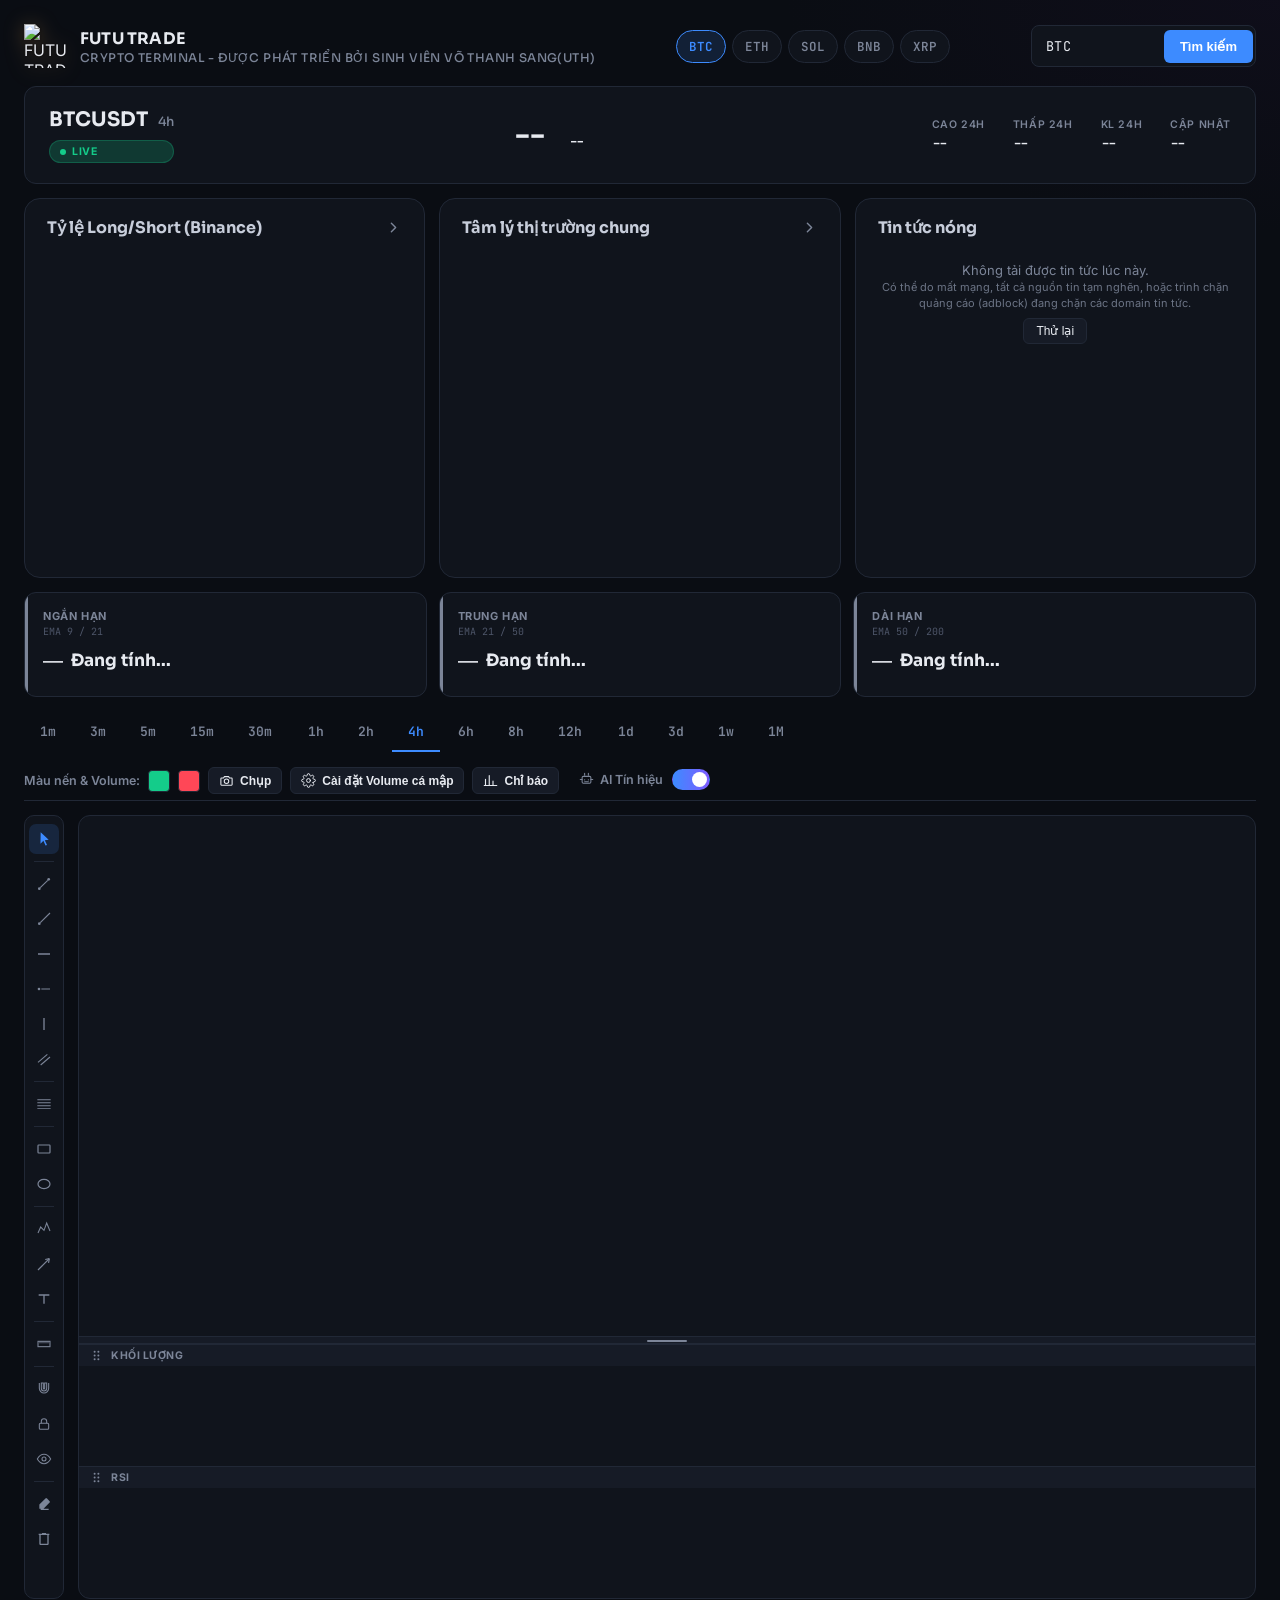
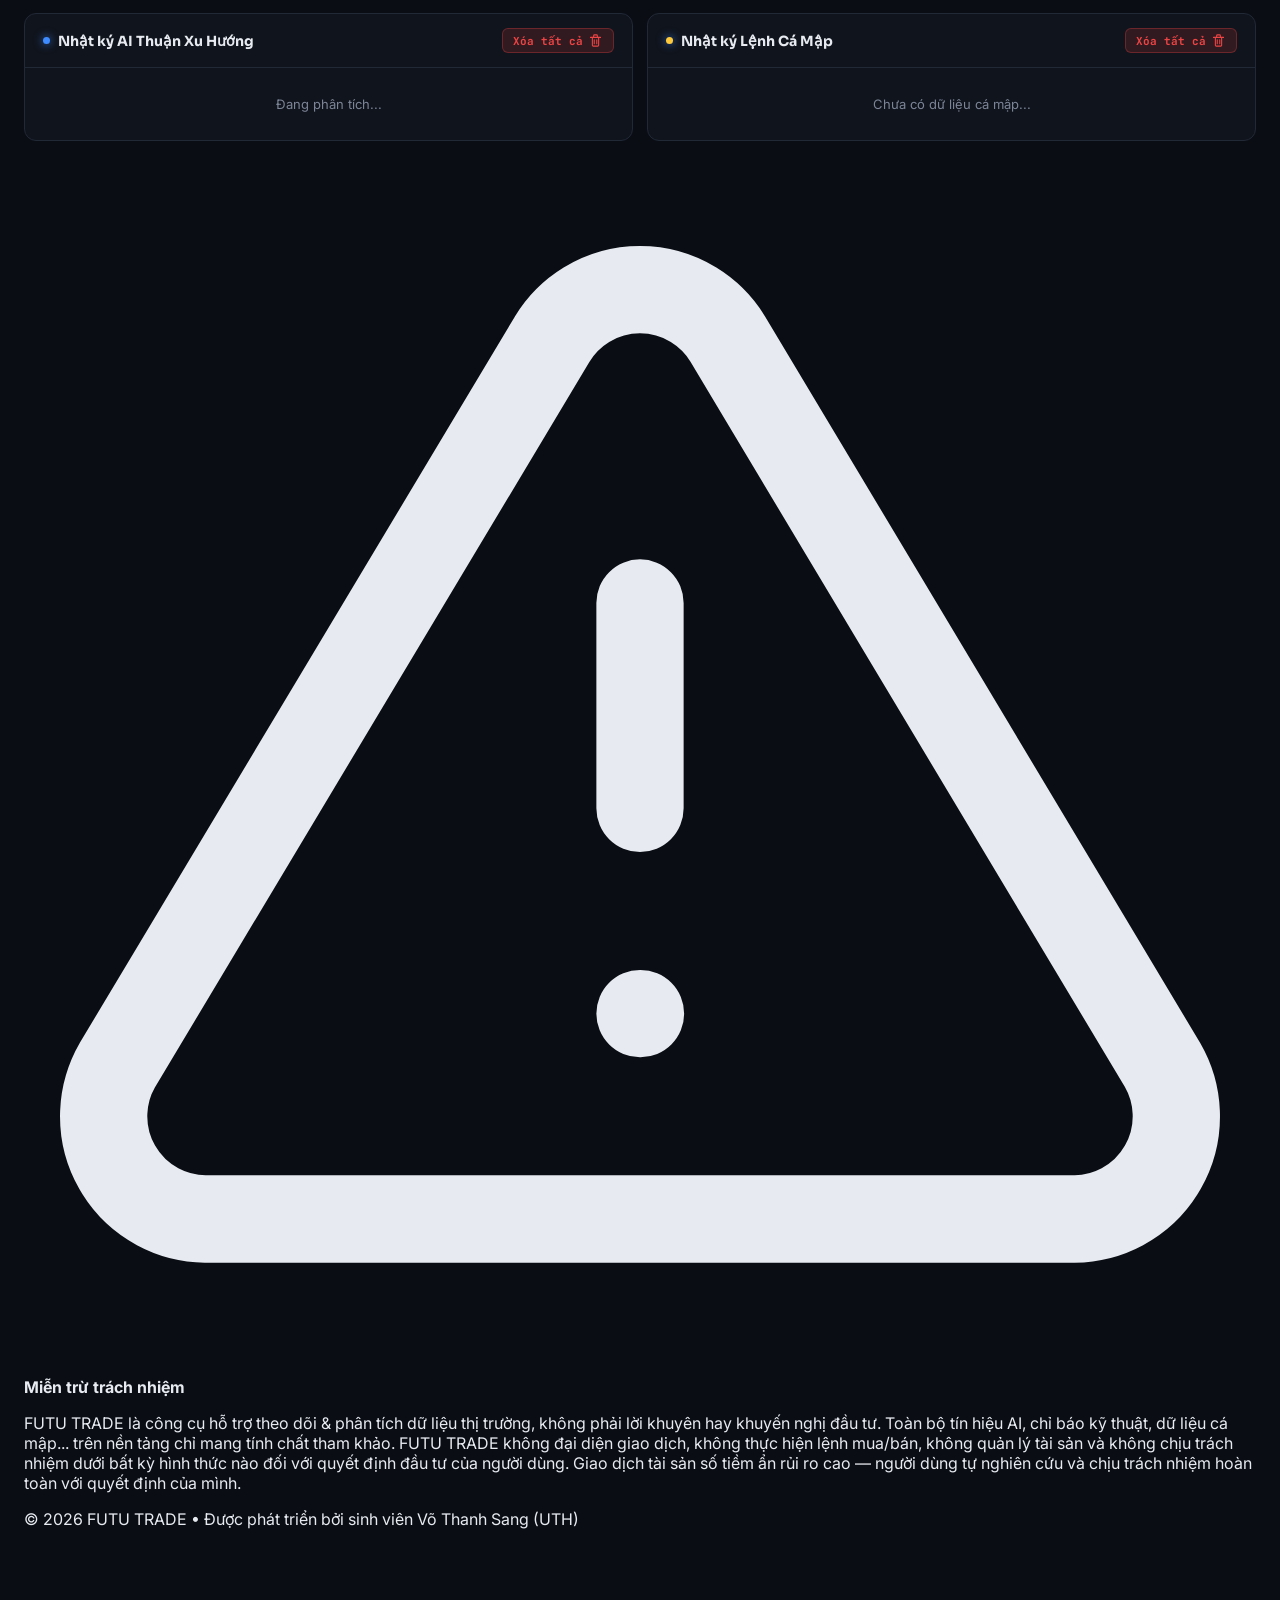
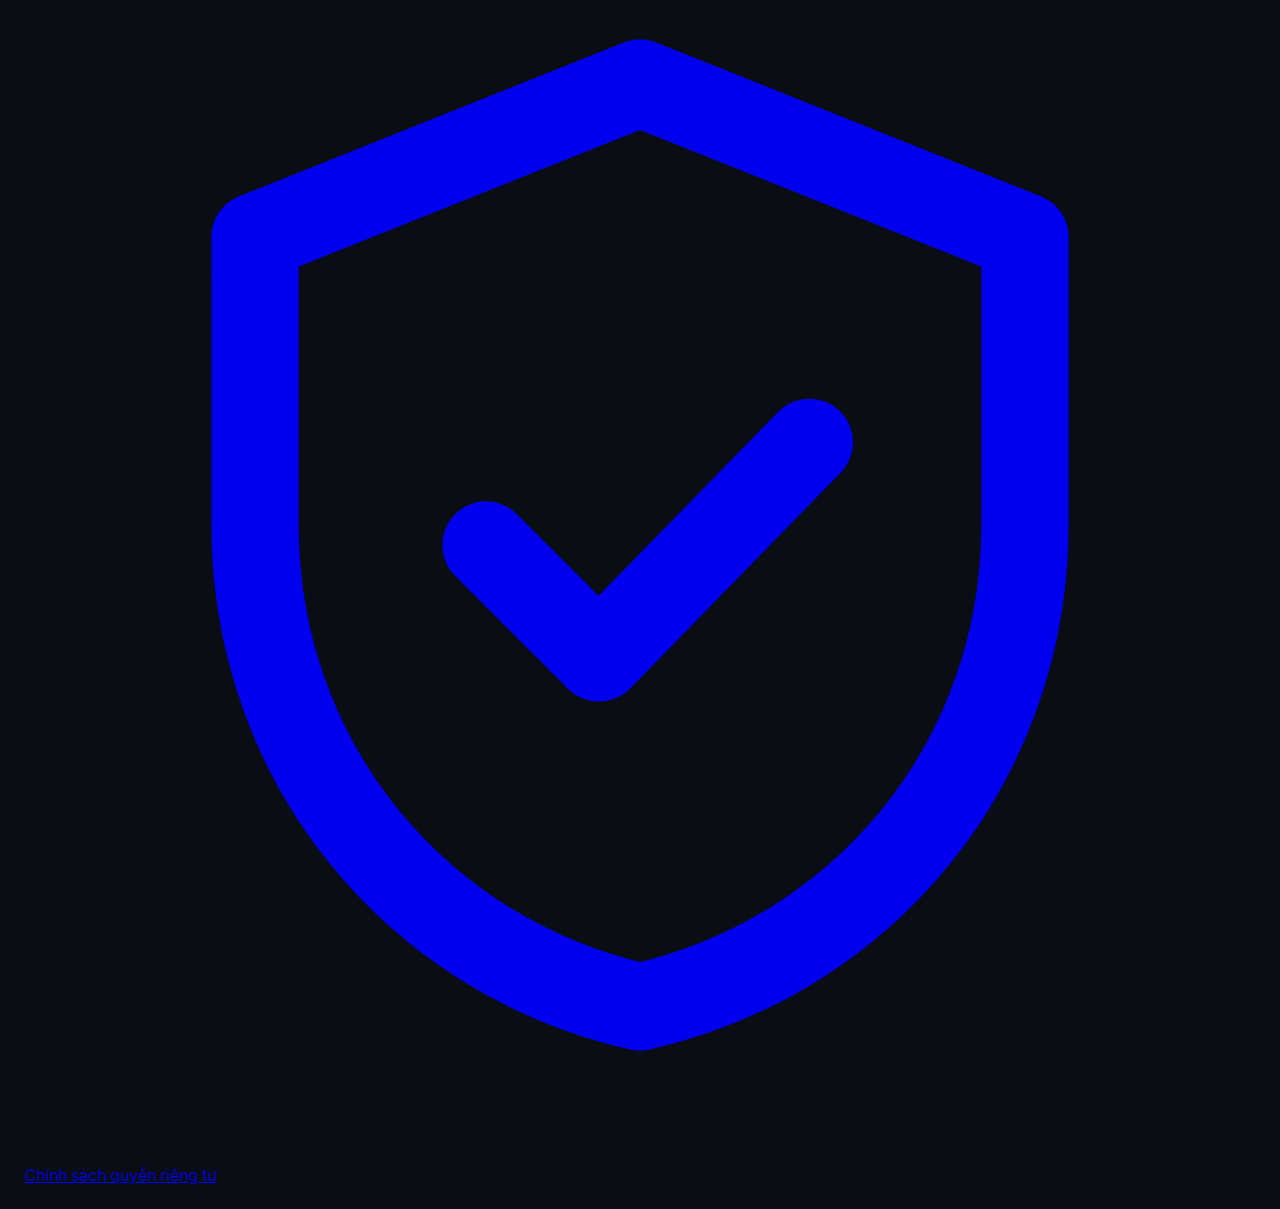
==== commit bd2e618e: "Update index.html" ====
--- a/index.html
+++ b/index.html
@@ -199,11 +199,23 @@
 
   <div class="tf-row">
     <div class="tf-tabs" id="tf-container">
+      <button class="tf-btn" data-interval="1m">1m</button>
+      <button class="tf-btn" data-interval="3m">3m</button>
       <button class="tf-btn" data-interval="5m">5m</button>
       <button class="tf-btn" data-interval="15m">15m</button>
+      <button class="tf-btn" data-interval="30m">30m</button>
+      <div class="tf-btn-sep"></div>
       <button class="tf-btn" data-interval="1h">1h</button>
+      <button class="tf-btn" data-interval="2h">2h</button>
       <button class="tf-btn active" data-interval="4h">4h</button>
+      <button class="tf-btn" data-interval="6h">6h</button>
+      <button class="tf-btn" data-interval="8h">8h</button>
+      <button class="tf-btn" data-interval="12h">12h</button>
+      <div class="tf-btn-sep"></div>
       <button class="tf-btn" data-interval="1d">1d</button>
+      <button class="tf-btn" data-interval="3d">3d</button>
+      <button class="tf-btn" data-interval="1w">1w</button>
+      <button class="tf-btn" data-interval="1M">1M</button>
     </div>
     <div class="controls-right">
       <div class="color-pickers">
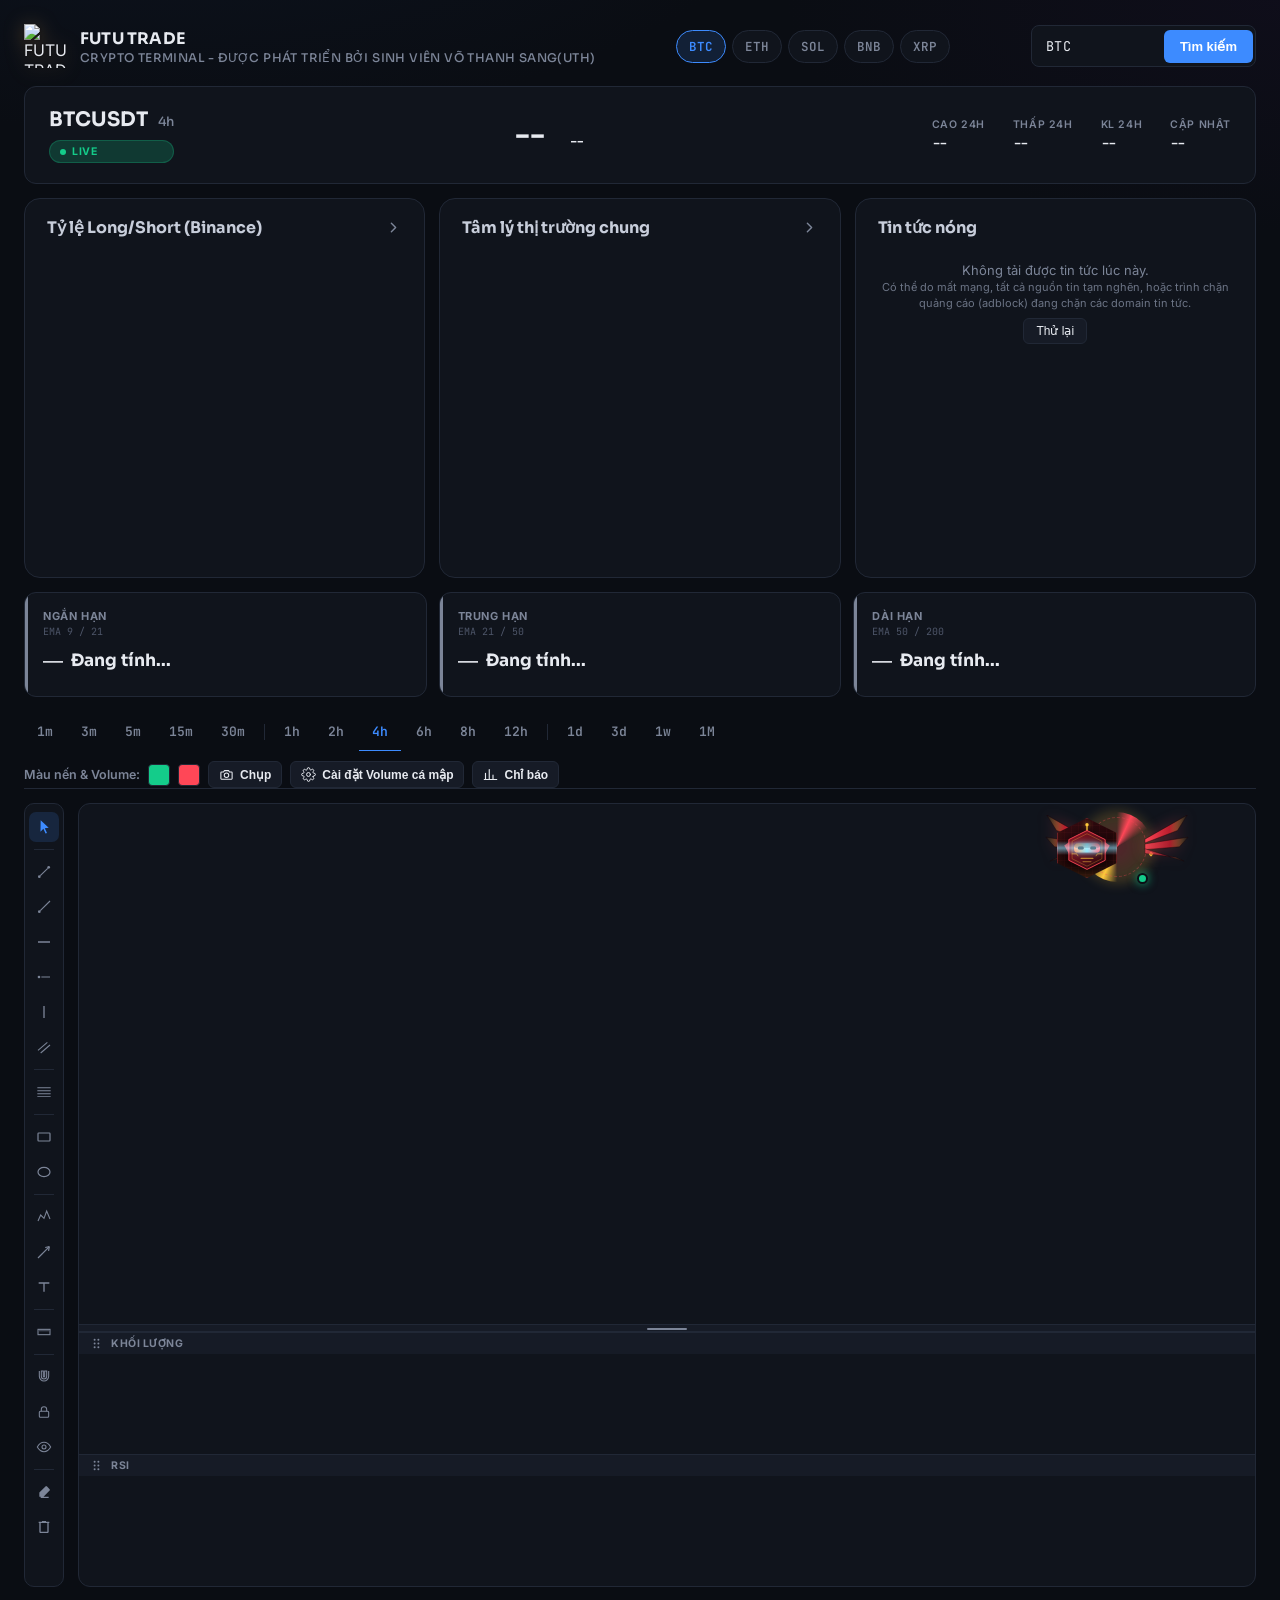
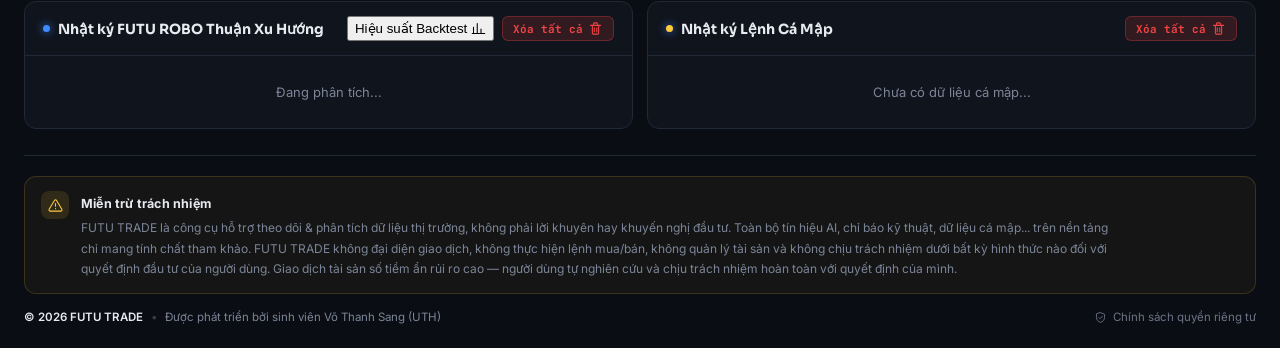
==== commit 527c54bd: "Update index.html" ====
--- a/index.html
+++ b/index.html
@@ -226,10 +226,6 @@
         <button id="btn-settings" class="tf-action-btn"><span class="ico"><svg class="ico-svg" viewBox="0 0 24 24" fill="none" stroke="currentColor" stroke-width="1.6" stroke-linecap="round" stroke-linejoin="round"><circle cx="12" cy="12" r="3.1"/><path d="M19.4 15a1.65 1.65 0 00.33 1.82l.06.06a2 2 0 11-2.83 2.83l-.06-.06a1.65 1.65 0 00-1.82-.33 1.65 1.65 0 00-1 1.51V21a2 2 0 11-4 0v-.09a1.65 1.65 0 00-1-1.51 1.65 1.65 0 00-1.82.33l-.06.06a2 2 0 11-2.83-2.83l.06-.06a1.65 1.65 0 00.33-1.82 1.65 1.65 0 00-1.51-1H3a2 2 0 110-4h.09a1.65 1.65 0 001.51-1 1.65 1.65 0 00-.33-1.82l-.06-.06a2 2 0 112.83-2.83l.06.06a1.65 1.65 0 001.82.33H9a1.65 1.65 0 001-1.51V3a2 2 0 114 0v.09a1.65 1.65 0 001 1.51 1.65 1.65 0 001.82-.33l.06-.06a2 2 0 112.83 2.83l-.06.06a1.65 1.65 0 00-.33 1.82V9a1.65 1.65 0 001.51 1H21a2 2 0 110 4h-.09a1.65 1.65 0 00-1.51 1z"/></svg></span><span class="btn-txt">Cài đặt Volume cá mập</span></button>
         <button id="btn-add-indicator" class="btn-add-ind tf-action-btn"><span class="ico"><svg class="ico-svg" viewBox="0 0 24 24" fill="none" stroke="currentColor" stroke-width="1.8" stroke-linecap="round" stroke-linejoin="round"><path d="M4 20V10M10 20V4M16 20v-7M22 20H2"/></svg></span><span class="btn-txt">Chỉ báo</span></button>
       </div>
-      <div class="ai-toggle">
-        <span class="ai-toggle-label"><span class="ico"><svg class="ico-svg" viewBox="0 0 24 24" fill="none" stroke="currentColor" stroke-width="1.7" stroke-linecap="round" stroke-linejoin="round"><rect x="5" y="7" width="14" height="11" rx="2"/><path d="M9 2v3M15 2v3M2 12h3M19 12h3"/><circle cx="9" cy="12.5" r="1" fill="currentColor" stroke="none"/><circle cx="15" cy="12.5" r="1" fill="currentColor" stroke="none"/><path d="M9 15.5h6"/></svg></span>AI Tín hiệu</span>
-        <div class="ai-switch on" id="ai-switch"></div>
-      </div>
     </div>
   </div>
 
@@ -312,6 +308,94 @@
       <div id="chart-price" style="position: relative;">
         <div class="chart-legend" id="price-legend"></div>
         <div class="draw-hint" id="draw-hint"></div>
+
+        <!-- AI ROBOT — mascot HUD độc quyền FUTU TRADE, vẽ 100% bằng code (SVG + CSS), có cánh + hiệu ứng năng lượng. Đặt lệch trái để không che trục giá. -->
+        <div class="ai-robot-fab on" id="ai-robot-fab" role="button" tabindex="0" aria-pressed="true" aria-label="Bật/tắt AI Tín hiệu">
+          <span class="ai-robot-glow"></span>
+          <span class="ai-robot-ring"></span>
+          <span class="ai-robot-orbit-dot d1"></span>
+          <span class="ai-robot-orbit-dot d2"></span>
+
+          <svg class="ai-robot-wing ai-robot-wing--l" viewBox="0 0 48 56" aria-hidden="true">
+            <defs>
+              <linearGradient id="wingGradL" x1="0%" y1="50%" x2="100%" y2="50%">
+                <stop offset="0%" stop-color="#ffc93c" stop-opacity="0"/>
+                <stop offset="42%" stop-color="#c81e2f" stop-opacity=".92"/>
+                <stop offset="100%" stop-color="#ff4757"/>
+              </linearGradient>
+            </defs>
+            <g class="ai-robot-wing-feathers">
+              <path class="feather f1" d="M46,25 L2,0 L12,16 L46,29 Z"/>
+              <path class="feather f2" d="M46,30 L1,23 L10,33 L46,36 Z"/>
+              <path class="feather f3" d="M46,35 L5,48 L14,44 L46,40 Z"/>
+            </g>
+          </svg>
+
+          <svg class="ai-robot-wing ai-robot-wing--r" viewBox="0 0 48 56" aria-hidden="true">
+            <defs>
+              <linearGradient id="wingGradR" x1="100%" y1="50%" x2="0%" y2="50%">
+                <stop offset="0%" stop-color="#ffc93c" stop-opacity="0"/>
+                <stop offset="42%" stop-color="#c81e2f" stop-opacity=".92"/>
+                <stop offset="100%" stop-color="#ff4757"/>
+              </linearGradient>
+            </defs>
+            <g class="ai-robot-wing-feathers">
+              <path class="feather f1" d="M2,25 L46,0 L36,16 L2,29 Z"/>
+              <path class="feather f2" d="M2,30 L47,23 L38,33 L2,36 Z"/>
+              <path class="feather f3" d="M2,35 L43,48 L34,44 L2,40 Z"/>
+            </g>
+          </svg>
+
+          <span class="ai-robot-core">
+            <span class="ai-robot-scanline"></span>
+            <span class="ai-robot-grid"></span>
+            <svg class="ai-robot-bot" viewBox="0 0 64 74" aria-hidden="true">
+              <defs>
+                <linearGradient id="botChassis" x1="0%" y1="0%" x2="100%" y2="100%">
+                  <stop offset="0%" stop-color="#8f1522"/>
+                  <stop offset="55%" stop-color="#5a0f1a"/>
+                  <stop offset="100%" stop-color="#1c0508"/>
+                </linearGradient>
+                <linearGradient id="botVisor" x1="0%" y1="0%" x2="100%" y2="0%">
+                  <stop offset="0%" stop-color="#ff8a3d"/>
+                  <stop offset="50%" stop-color="#7ee0ff"/>
+                  <stop offset="100%" stop-color="#ff4757"/>
+                </linearGradient>
+              </defs>
+
+              <!-- Ăng-ten phát tín hiệu -->
+              <line class="bot-antenna" x1="32" y1="10" x2="32" y2="1" stroke="#ffc93c" stroke-width="2" stroke-linecap="round"/>
+              <circle class="bot-antenna-tip" cx="32" cy="1" r="2.6" fill="#ffc93c"/>
+
+              <!-- Đầu / thân chính dạng hexagon góc cạnh, giáp đỏ ánh kim -->
+              <polygon class="bot-head" points="32,10 60,24 60,56 32,70 4,56 4,24" fill="url(#botChassis)" stroke="#ff4757" stroke-width="1.4"/>
+              <polygon class="bot-head-inner" points="32,15 55,26.5 55,53.5 32,65 9,53.5 9,26.5" fill="none" stroke="#ffc93c" stroke-opacity=".4" stroke-width="1"/>
+
+              <!-- Vai gắn cánh, gai giáp nhọn -->
+              <polygon class="bot-shoulder" points="4,28 -3,33 4,46 4,38" fill="#ff4757" fill-opacity=".7"/>
+              <polygon class="bot-shoulder" points="60,28 67,33 60,46 60,38" fill="#ff4757" fill-opacity=".7"/>
+
+              <!-- Kính che mặt / mắt phát sáng -->
+              <rect class="bot-visor" x="12" y="30" width="40" height="14" rx="6" fill="url(#botVisor)"/>
+              <rect class="bot-visor-shade" x="12" y="30" width="40" height="7" rx="6" fill="#1c0508" fill-opacity=".3"/>
+              <rect class="bot-eye" x="18" y="34.5" width="9" height="5" rx="2.2" fill="#1c0508"/>
+              <rect class="bot-eye" x="37" y="34.5" width="9" height="5" rx="2.2" fill="#1c0508"/>
+
+              <!-- Khe tản nhiệt hàm dưới -->
+              <rect class="bot-vent" x="22" y="52" width="20" height="2" rx="1" fill="#ffc93c" fill-opacity=".6"/>
+              <rect class="bot-vent" x="25" y="57" width="14" height="2" rx="1" fill="#ffc93c" fill-opacity=".4"/>
+
+              <!-- Đường mạch trang trí -->
+              <path class="bot-circuit" d="M9,46 L16,46 L18,49" stroke="#ffc93c" stroke-width="1" fill="none" stroke-linecap="round"/>
+              <path class="bot-circuit" d="M55,46 L48,46 L46,49" stroke="#ffc93c" stroke-width="1" fill="none" stroke-linecap="round"/>
+            </svg>
+          </span>
+          <span class="ai-robot-status-dot" id="ai-robot-status-dot"></span>
+          <span class="ai-robot-tip">
+            <span class="ai-robot-tip-title">FUTU ROBO</span>
+            <span class="ai-robot-tip-state" id="ai-robot-state-label">Đang bật</span>
+          </span>
+        </div>
       </div>
       <div class="resizer" id="pane-resizer"></div>
       <div class="sub-pane" id="pane-volume" data-pane="volume">
@@ -332,8 +416,11 @@
   <div class="panel-grid">
     <div class="ai-panel">
       <div class="ai-panel-head">
-        <div class="ai-panel-title"><span class="dot" style="background:var(--accent);"></span>Nhật ký AI Thuận Xu Hướng<span id="ai-live-status" style="font-size:10px; color:var(--text-dim); font-weight:600; margin-left:6px;"></span></div>
-        <button class="btn-clear-all" onclick="clearAllAILogs()">Xóa tất cả <span class="ico"><svg class="ico-svg" viewBox="0 0 24 24" fill="none" stroke="currentColor" stroke-width="1.7" stroke-linecap="round" stroke-linejoin="round"><path d="M4 7h16M9 7V4.5A1.5 1.5 0 0110.5 3h3A1.5 1.5 0 0115 4.5V7m2 0v12.5A1.5 1.5 0 0115.5 21h-7A1.5 1.5 0 017 19.5V7h10z"/><path d="M10 11v6M14 11v6"/></svg></span></button>
+        <div class="ai-panel-title"><span class="dot" style="background:var(--accent);"></span>Nhật ký FUTU ROBO Thuận Xu Hướng<span id="ai-live-status" style="font-size:10px; color:var(--text-dim); font-weight:600; margin-left:6px;"></span></div>
+        <div style="display:flex; gap:8px;">
+          <button class="btn-backtest" id="btn-open-backtest" type="button">Hiệu suất Backtest <span class="ico"><svg class="ico-svg" viewBox="0 0 24 24" fill="none" stroke="currentColor" stroke-width="1.7" stroke-linecap="round" stroke-linejoin="round"><path d="M4 20V10M10 20V4M16 20v-7M22 20H2"/></svg></span></button>
+          <button class="btn-clear-all" onclick="clearAllAILogs()">Xóa tất cả <span class="ico"><svg class="ico-svg" viewBox="0 0 24 24" fill="none" stroke="currentColor" stroke-width="1.7" stroke-linecap="round" stroke-linejoin="round"><path d="M4 7h16M9 7V4.5A1.5 1.5 0 0110.5 3h3A1.5 1.5 0 0115 4.5V7m2 0v12.5A1.5 1.5 0 0115.5 21h-7A1.5 1.5 0 017 19.5V7h10z"/><path d="M10 11v6M14 11v6"/></svg></span></button>
+        </div>
       </div>
       <div class="ai-signal-list" id="ai-signal-list"><div class="ai-empty" id="ai-empty">Đang phân tích...</div></div>
     </div>
@@ -420,6 +507,15 @@
       <div style="margin-top: 20px; display: flex; gap: 10px;">
         <button class="btn-save" id="btn-send-otp" style="width: 100%; padding: 12px;">Gửi mã OTP</button>
         <button class="btn-save" id="btn-verify-otp" style="width: 100%; padding: 12px; display: none; background: var(--up);">Xác thực OTP</button>
+      </div>
+    </div>
+  </div>
+
+  <div class="modal-overlay" id="backtest-modal">
+    <div class="modal-box bt-modal-box">
+      <div class="modal-title">Hiệu suất Backtest FUTU ROBO <button class="close-btn" id="close-backtest-modal" type="button">&times;</button></div>
+      <div id="backtest-body" class="bt-body">
+        <div class="ai-empty" style="padding:30px;">Đang tính toán...</div>
       </div>
     </div>
   </div>
--- a/style.css
+++ b/style.css
@@ -36,6 +36,8 @@
   .brand-mark{ width:34px; height:34px; border-radius:9px; background:linear-gradient(145deg, var(--accent), #7c5cff); display:flex; align-items:center; justify-content:center; font-family:'Sora', sans-serif; font-weight:800; font-size:15px; color:#fff; box-shadow:0 4px 18px -4px #3d8bff70; }
   .brand-text{ font-family:'Sora', sans-serif; font-weight:700; font-size:16px; letter-spacing:0.2px; }
   .brand-text span{ color:var(--text-dim); font-weight:500; font-size:12px; display:block; margin-top:1px; letter-spacing:0.4px;}
+  .brand-privacy-link{ display:block; margin-top:3px; font-size:11px; font-weight:500; color:var(--text-dim); text-decoration:none; letter-spacing:0.2px; opacity:0.75; transition:opacity .15s, color .15s; width:max-content; }
+  .brand-privacy-link:hover{ opacity:1; color:var(--accent); text-decoration:underline; }
 
   /* PROFILE WIDGET */
   .profile-wrap{ position:relative; margin-left:4px; }
@@ -194,9 +196,13 @@
 
   /* TIMEFRAMES + CONTROLS */
   .tf-row{ display:flex; align-items:center; justify-content:space-between; flex-wrap:wrap; gap:10px; margin-top:16px; border-bottom:1px solid var(--border); }
-  .tf-tabs{ display:flex; align-items:center; gap:2px; }
-  .tf-btn{ background:transparent; color:var(--text-dim); border:none; padding:10px 16px; cursor:pointer; font-weight:600; font-size:13px; border-bottom:2px solid transparent; margin-bottom:-1px; font-family:'JetBrains Mono', monospace; transition:color .15s; }
+  .tf-tabs{ display:flex; align-items:center; gap:2px; flex:1 1 auto; min-width:0; max-width:100%; overflow-x:auto; overflow-y:hidden; -webkit-overflow-scrolling:touch; scrollbar-width:thin; scrollbar-color:var(--border) transparent; }
+  .tf-tabs::-webkit-scrollbar{ height:4px; }
+  .tf-tabs::-webkit-scrollbar-track{ background:transparent; }
+  .tf-tabs::-webkit-scrollbar-thumb{ background:var(--border); border-radius:4px; }
+  .tf-btn{ background:transparent; color:var(--text-dim); border:none; padding:10px 13px; cursor:pointer; font-weight:600; font-size:13px; border-bottom:2px solid transparent; margin-bottom:-1px; font-family:'JetBrains Mono', monospace; transition:color .15s; flex-shrink:0; white-space:nowrap; }
   .tf-btn.active{ color:var(--accent); border-bottom-color:var(--accent); }
+  .tf-btn-sep{ width:1px; height:16px; background:var(--border); margin:0 4px; flex-shrink:0; }
   
   .controls-right { display:flex; align-items:center; gap:16px; flex-wrap:wrap; }
   .color-pickers { display: flex; align-items: center; gap: 8px; }
@@ -205,12 +211,7 @@
   .color-pickers input[type="color"]::-webkit-color-swatch { border: 1px solid var(--border); border-radius: 4px; }
   .tf-action-btn{ background:var(--surface-alt); border:1px solid var(--border); color:var(--text); padding:5px 10px; border-radius:6px; cursor:pointer; font-size:12px; font-weight:600; white-space:nowrap; touch-action:manipulation; display:inline-flex; align-items:center; gap:6px; }
   
-  .ai-toggle{ display:flex; align-items:center; gap:9px; padding:8px 4px 10px 4px; }
   .ai-toggle-label{ font-size:12.5px; font-weight:600; color:var(--text-dim); display:flex; align-items:center; gap:6px; }
-  .ai-switch{ width:38px; height:21px; border-radius:20px; background:#242b3a; border:1px solid var(--border); position:relative; cursor:pointer; transition:background .2s; flex-shrink:0; }
-  .ai-switch.on{ background:linear-gradient(90deg, #3d8bff, #7c5cff); border-color:transparent; }
-  .ai-switch::after{ content:''; position:absolute; top:2px; left:2px; width:15px; height:15px; border-radius:50%; background:#fff; transition:left .2s; }
-  .ai-switch.on::after{ left:19px; }
 
   /* ============ MAIN CONTAINER & TOOLBAR ============ */
   .main-container { display: flex; align-items: stretch; gap: 14px; margin-top: 14px; }
@@ -227,8 +228,8 @@
   .draw-hint{ position:absolute; top:6px; left:50%; transform:translateX(-50%); z-index:6; background:#0e131be6; border:1px solid var(--border); color:var(--text-dim); font-size:11px; padding:5px 12px; border-radius:6px; display:none; pointer-events:none; white-space:nowrap; }
   .draw-toast{ position:fixed; left:50%; bottom:28px; transform:translateX(-50%); background:#0e131bf0; border:1px solid var(--border); color:var(--text); font-size:12.5px; padding:9px 16px; border-radius:8px; z-index:10050; opacity:0; transition:opacity .2s; pointer-events:none; }
   .draw-toast.show{ opacity:1; }
-  .draw-obj-toolbar{ position:absolute; z-index:8; display:none; align-items:center; gap:3px; background:#12161fee; border:1px solid var(--border); border-radius:9px; padding:4px; box-shadow:0 6px 18px rgba(0,0,0,.55); backdrop-filter:blur(6px); touch-action:manipulation; }
-  .draw-obj-toolbar.show{ display:flex; }
+  .draw-obj-toolbar{ position:absolute; z-index:8; display:flex; align-items:center; gap:3px; background:#12161fee; border:1px solid var(--border); border-radius:9px; padding:4px; box-shadow:0 6px 18px rgba(0,0,0,.55); backdrop-filter:blur(6px); touch-action:manipulation; opacity:0; transform:translateY(4px) scale(.96); pointer-events:none; transition:opacity .12s ease, transform .12s ease; }
+  .draw-obj-toolbar.show{ opacity:1; transform:translateY(0) scale(1); pointer-events:auto; }
   .draw-obj-toolbar button{ width:26px; height:24px; border:none; border-radius:6px; background:transparent; color:var(--text-dim); font-size:11px; font-weight:700; cursor:pointer; display:flex; align-items:center; justify-content:center; transition:background .15s, color .15s; font-family:"JetBrains Mono", monospace; }
   .draw-obj-toolbar button:hover{ background:var(--surface-alt); color:var(--text); }
   .draw-obj-toolbar button.toggle-on{ background:rgba(240,185,11,0.18); color:var(--gold); }
@@ -239,8 +240,119 @@
   .draw-obj-toolbar .dot-color-input{ position:absolute; width:1px; height:1px; opacity:0; pointer-events:none; }
   .draw-obj-toolbar [data-act="width"]{ min-width:30px; }
 
+  /* Vùng chạm lớn hơn cho ngón tay trên thiết bị cảm ứng (điện thoại/tablet), giữ nguyên
+     kích thước gọn cho chuột trên desktop — giống cách TradingView co giãn toolbar theo thiết bị. */
+  @media (pointer: coarse) {
+    .tool-btn{ width:38px; height:38px; }
+    .tool-btn svg{ width:19px; height:19px; }
+    .drawing-toolbar{ width:48px; gap:7px; }
+    .toolbar-divider{ width:26px; }
+    .draw-obj-toolbar{ padding:6px; gap:5px; }
+    .draw-obj-toolbar button{ width:34px; height:32px; font-size:12px; }
+    .draw-obj-toolbar button svg{ width:18px; height:18px; }
+    .draw-obj-toolbar .dot-swatch-inner{ width:18px; height:18px; }
+    .draw-hint{ font-size:12px; padding:7px 14px; }
+  }
+
   /* CHART & RESIZER */
   .chart-wrapper{ display:flex; flex-direction:column; flex: 1; min-width: 0; border:1px solid var(--border); border-radius:12px; overflow:hidden; background:var(--surface); position:relative; }
+
+  /* ============ AI ROBOT — mascot HUD độc quyền FUTU TRADE, vẽ 100% bằng SVG + CSS, có cánh cơ khí ============ */
+  @keyframes aiRobotFloat{ 0%,100%{ transform:translateY(0); } 50%{ transform:translateY(-7px); } }
+  @keyframes aiRobotPulse{ 0%,100%{ opacity:.55; transform:scale(1); } 50%{ opacity:1; transform:scale(1.1); } }
+  @keyframes aiRobotSpin{ from{ transform:rotate(0deg); } to{ transform:rotate(360deg); } }
+  @keyframes aiRobotSpinRev{ from{ transform:rotate(360deg); } to{ transform:rotate(0deg); } }
+  @keyframes aiRobotScan{ 0%{ transform:translateY(-100%); opacity:0; } 10%{ opacity:1; } 90%{ opacity:1; } 100%{ transform:translateY(100%); opacity:0; } }
+  @keyframes aiRobotBlink{ 0%,100%{ opacity:1; } 50%{ opacity:.3; } }
+  @keyframes aiRobotEyeBlink{ 0%,92%,100%{ transform:scaleY(1); } 96%{ transform:scaleY(.15); } }
+  @keyframes aiWingFlap{ 0%,100%{ transform:rotate(-5deg) scaleX(1); } 50%{ transform:rotate(7deg) scaleX(1.02); } }
+  @keyframes aiWingFlapR{ 0%,100%{ transform:rotate(5deg) scaleX(1); } 50%{ transform:rotate(-7deg) scaleX(1.02); } }
+  @keyframes aiWingFold{ 0%{ transform:rotate(-5deg); } 100%{ transform:rotate(-22deg); } }
+  @keyframes aiWingFoldR{ 0%{ transform:rotate(5deg); } 100%{ transform:rotate(22deg); } }
+
+  /* Neo bên trong khung chart, lệch khỏi cột trục giá bên phải (rightPriceScale rộng 90px) nên không bao giờ che số giá */
+  .ai-robot-fab{ position:absolute; top:14px; right:106px; width:64px; height:72px; z-index:20; cursor:pointer; outline:none; -webkit-tap-highlight-color:transparent; }
+
+  .ai-robot-glow{ position:absolute; top:29px; left:50%; width:82px; height:82px; margin:-41px 0 0 -41px; border-radius:50%; background:radial-gradient(circle, #ff47574a, #ffc93c2e 55%, transparent 72%); filter:blur(5px); animation:aiRobotPulse 2.4s ease-in-out infinite; pointer-events:none; }
+
+  .ai-robot-ring{ position:absolute; top:29px; left:50%; width:70px; height:70px; margin:-35px 0 0 -35px; border-radius:50%; background:conic-gradient(from 0deg, transparent 0deg, #ff4757 25deg, transparent 60deg, transparent 180deg, #ffc93c 205deg, transparent 240deg); animation:aiRobotSpin 3.6s linear infinite; pointer-events:none; }
+  .ai-robot-ring::before{ content:''; position:absolute; inset:5px; border-radius:50%; border:1px dashed #ff475755; animation:aiRobotSpinRev 9s linear infinite; }
+
+  .ai-robot-orbit-dot{ position:absolute; top:50%; left:50%; width:5px; height:5px; margin:-2.5px 0 0 -2.5px; background:var(--gold); box-shadow:0 0 7px 2px #ffc93c99; transform:rotate(0deg) translateX(34px); clip-path:polygon(50% 0%,100% 50%,50% 100%,0% 50%); pointer-events:none; }
+  .ai-robot-orbit-dot.d1{ animation:aiRobotSpin 4.2s linear infinite; }
+  .ai-robot-orbit-dot.d2{ background:var(--down); box-shadow:0 0 7px 2px #ff475799; animation:aiRobotSpin 4.2s linear infinite reverse; transform:rotate(180deg) translateX(34px); }
+
+  /* ---- Cánh cơ khí (SVG code, không dùng ảnh) — gắn hai bên vai, vỗ nhẹ liên tục, giáp đỏ mecha ---- */
+  .ai-robot-wing{ position:absolute; top:-3px; width:46px; height:54px; z-index:1; pointer-events:none; filter:drop-shadow(0 0 7px #ff47575c); transition:filter .2s; }
+  .ai-robot-wing--l{ left:50%; margin-left:-72px; }
+  .ai-robot-wing--r{ left:50%; margin-left:26px; }
+  .ai-robot-wing-feathers{ transform-origin:44px 29px; animation:aiWingFlap 2.6s ease-in-out infinite; }
+  .ai-robot-wing--r .ai-robot-wing-feathers{ transform-origin:4px 29px; animation-delay:-1.3s; animation-name:aiWingFlapR; }
+  .ai-robot-wing--l .feather{ fill:url(#wingGradL); stroke:#1c0508; stroke-width:.6; stroke-opacity:.75; }
+  .ai-robot-wing--r .feather{ fill:url(#wingGradR); stroke:#1c0508; stroke-width:.6; stroke-opacity:.75; }
+  .feather.f2{ opacity:.88; }
+  .feather.f3{ opacity:.72; }
+
+  .ai-robot-fab:hover .ai-robot-wing{ filter:drop-shadow(0 0 11px #ffc93cb0); }
+  .ai-robot-fab:hover .ai-robot-wing-feathers{ animation-duration:1s; }
+
+  .ai-robot-core{ position:absolute; left:3%; top:5; transform:translateX(-50%); width: 60px; height:60px; z-index:2; -webkit-clip-path:polygon(50% 0%, 100% 25%, 100% 75%, 50% 100%, 0% 75%, 0% 25%); clip-path:polygon(50% 0%, 100% 25%, 100% 75%, 50% 100%, 0% 75%, 0% 25%); background:linear-gradient(155deg, #3a0d13, #1c0508 60%); box-shadow:inset 0 0 0 1px #ff475740, inset 0 -10px 16px -6px #ffc93c33, 0 8px 18px -6px #000c; display:flex; align-items:center; justify-content:center; overflow:hidden; animation:aiRobotFloat 3.2s ease-in-out infinite; }
+
+  .ai-robot-grid{ position:absolute; inset:0; background-image:linear-gradient(#ff475714 1px, transparent 1px), linear-gradient(90deg, #ff475714 1px, transparent 1px); background-size:7px 7px; opacity:.5; pointer-events:none; }
+
+  .ai-robot-scanline{ position:absolute; left:0; right:0; height:14px; background:linear-gradient(#ff475700, #7ee0ff99, #ff475700); animation:aiRobotScan 2.8s ease-in-out infinite; pointer-events:none; mix-blend-mode:screen; z-index:3; }
+
+  /* ---- Thân robot vẽ bằng SVG thuần code: đầu hexagon, kính che mắt phát sáng, ăng-ten, khe tản nhiệt ---- */
+  .ai-robot-bot{ position:relative; width:80%; height:80%; overflow:visible; filter:drop-shadow(0 3px 6px #000a); user-select:none; }
+  .bot-antenna-tip{ transform-box:fill-box; transform-origin:50% 50%; filter:drop-shadow(0 0 4px #ffc93cd0); animation:aiRobotPulse 1.7s ease-in-out infinite; }
+  .bot-visor{ filter:drop-shadow(0 0 5px #7ee0ffcc); }
+  .bot-eye{ transform-box:fill-box; transform-origin:50% 50%; animation:aiRobotEyeBlink 4.2s ease-in-out infinite; }
+  .bot-circuit{ opacity:.85; }
+  .bot-head, .bot-visor, .bot-eye, .bot-vent, .bot-shoulder{ transition:fill .25s, opacity .25s, filter .25s; }
+
+  .ai-robot-status-dot{ position:absolute; bottom:6px; right:1px; width:11px; height:11px; border-radius:50%; background:var(--up); border:2px solid #0b0e15; box-shadow:0 0 8px 1px #14cc8a99; animation:aiRobotBlink 2s ease-in-out infinite; z-index:4; }
+
+  .ai-robot-tip{ position:absolute; top:50%; right:calc(100% + 12px); transform:translateY(-50%) translateX(6px); display:flex; flex-direction:column; align-items:flex-end; gap:1px; background:#0b0e15f2; border:1px solid #ff475740; border-radius:7px; padding:6px 10px; white-space:nowrap; box-shadow:0 10px 26px -8px #000c; opacity:0; visibility:hidden; transition:opacity .18s ease, transform .18s ease, visibility .18s; pointer-events:none; z-index:5; }
+  .ai-robot-tip::after{ content:''; position:absolute; top:50%; left:100%; margin-top:-5px; border:5px solid transparent; border-left-color:#ff475740; }
+  .ai-robot-tip-title{ font-family:'Sora',sans-serif; font-size:10.5px; font-weight:700; letter-spacing:.6px; color:var(--down); }
+  .ai-robot-tip-state{ font-size:10.5px; font-weight:600; color:var(--text); }
+  .ai-robot-fab.off .ai-robot-tip-state{ color:var(--text-dim); }
+
+  .ai-robot-fab:hover .ai-robot-tip, .ai-robot-fab:focus-visible .ai-robot-tip{ opacity:1; visibility:visible; transform:translateY(-50%) translateX(0); }
+  .ai-robot-fab:hover .ai-robot-core{ animation-play-state:paused; transform:translateX(-50%) translateY(-6px) scale(1.06); }
+  .ai-robot-fab:active .ai-robot-core{ transform:translateX(-50%) translateY(-2px) scale(.97); }
+  .ai-robot-fab:focus-visible .ai-robot-core{ box-shadow:inset 0 0 0 1px #ff475740, inset 0 -10px 16px -6px #ffc93c33, 0 0 0 3px #ff475788; }
+
+  /* Trạng thái TẮT: robot "ngủ", cánh xếp lại, hết hào quang, thân xám */
+  .ai-robot-fab.off .ai-robot-glow{ opacity:0; animation:none; }
+  .ai-robot-fab.off .ai-robot-ring{ opacity:.25; animation-play-state:paused; }
+  .ai-robot-fab.off .ai-robot-ring::before{ animation-play-state:paused; }
+  .ai-robot-fab.off .ai-robot-orbit-dot{ opacity:0; }
+  .ai-robot-fab.off .ai-robot-scanline{ display:none; }
+  .ai-robot-fab.off .ai-robot-core{ animation-play-state:paused; transform:translateX(-50%); background:linear-gradient(155deg, #1c2230, #12151c 60%); }
+  .ai-robot-fab.off .ai-robot-wing{ opacity:.32; filter:none; }
+  .ai-robot-fab.off .ai-robot-wing-feathers{ animation:aiWingFold .5s ease forwards; }
+  .ai-robot-fab.off .ai-robot-wing--r .ai-robot-wing-feathers{ animation-name:aiWingFoldR; }
+  .ai-robot-fab.off .bot-head{ filter:grayscale(1) brightness(.72); }
+  .ai-robot-fab.off .bot-visor{ fill:#5a3438; filter:none; }
+  .ai-robot-fab.off .bot-eye{ animation:none; opacity:.5; }
+  .ai-robot-fab.off .bot-antenna-tip{ fill:#4a5468; animation:none; filter:none; }
+  .ai-robot-fab.off .bot-circuit{ opacity:.2; }
+  .ai-robot-fab.off .ai-robot-status-dot{ background:#4a5468; box-shadow:none; animation:none; }
+
+  @media (max-width: 820px){
+    .ai-robot-fab{ width:52px; height:60px; top:10px; right:104px; }
+    .ai-robot-core{ width:48px; height:48px; }
+    .ai-robot-glow{ top:24px; width:68px; height:68px; margin:-34px 0 0 -34px; }
+    .ai-robot-ring{ top:24px; width:58px; height:58px; margin:-29px 0 0 -29px; }
+    .ai-robot-orbit-dot{ display:none; }
+    .ai-robot-wing{ width:34px; height:40px; top:0px; }
+    .ai-robot-wing--l{ margin-left:-52px; }
+    .ai-robot-wing--r{ margin-left:22px; }
+    .ai-robot-tip{ right:auto; left:50%; top:calc(100% + 10px); transform:translateX(-50%) translateY(-4px); align-items:center; }
+    .ai-robot-tip::after{ top:-5px; left:50%; margin:0 0 0 -5px; border-left-color:transparent; border-bottom-color:#3d8bff40; }
+    .ai-robot-fab:hover .ai-robot-tip, .ai-robot-fab:focus-visible .ai-robot-tip{ transform:translateX(-50%) translateY(0); }
+  }
   #chart-price{ width:100%; height:520px; min-height:100px; }
   .sub-pane{ display:flex; flex-direction:column; border-top:1px solid var(--border); transition:background .15s; }
   .sub-pane.pane-dragging{ opacity:0.35; }
@@ -252,18 +364,23 @@
   .pane-title{ font-size:10.5px; font-weight:700; color:var(--text-dim); text-transform:uppercase; letter-spacing:0.5px; }
   #chart-volume{ width:100%; height:100px; min-height:60px; }
   #chart-rsi{ width:100%; height:110px; min-height:60px; }
-  .chart-legend{ position:absolute; top:6px; left:10px; z-index:5; font-size:11px; font-family:'JetBrains Mono',monospace; display:flex; gap:6px; flex-wrap:wrap; }
-  .ind-item{ display:flex; align-items:center; gap:4px; background:#0e131be0; border:1px solid var(--border); border-radius:6px; padding:3px 5px; cursor:grab; pointer-events:auto; user-select:none; transition:opacity .15s; flex-wrap:wrap; }
-  .ind-item .ind-group{ display:flex; align-items:center; gap:4px; margin-right:8px; }
+  .chart-legend{ position:absolute; top:6px; left:10px; right:10px; z-index:5; font-size:11px; font-family:'JetBrains Mono',monospace; display:flex; flex-direction:column; align-items:flex-start; gap:1px; pointer-events:none; }
+  .ind-item{ display:flex; align-items:center; gap:5px; max-width:100%; background:transparent; border-radius:5px; padding:1px 4px; cursor:grab; pointer-events:auto; user-select:none; transition:background .12s; overflow:hidden; white-space:nowrap; text-overflow:ellipsis; }
+  .ind-item:hover, .ind-item.legend-open{ background:#0e131bcc; }
+  .ind-item .ind-name{ color:#8891a3; font-weight:600; flex-shrink:0; }
   .ind-item.dragging{ opacity:0.4; }
-  .ind-item.ind-hidden{ opacity:0.45; }
-  .ind-item .ind-drag{ color:#4d5568; font-size:10px; letter-spacing:-1px; }
-  .ind-item .ind-dot{ width:8px; height:8px; border-radius:50%; flex-shrink:0; }
-  .ind-item .ind-label{ color:#c7cdda; white-space:nowrap; }
-  .ind-item .ind-value{ font-family:'JetBrains Mono', monospace; font-weight:700; white-space:nowrap; margin-left:2px; }
-  .ind-item .ind-eye, .ind-item .ind-gear{ background:transparent; border:none; color:var(--text-dim); cursor:pointer; font-size:11px; padding:0 2px; line-height:1; }
+  .ind-item.ind-hidden{ opacity:0.4; }
+  .ind-item .ind-group{ display:flex; align-items:center; gap:3px; flex-shrink:0; }
+  .ind-item .ind-dot{ width:6px; height:6px; border-radius:50%; flex-shrink:0; }
+  .ind-item .ind-label{ color:#7c8598; white-space:nowrap; }
+  .ind-item .ind-value{ font-family:'JetBrains Mono', monospace; font-weight:700; white-space:nowrap; }
+  /* Nút ẩn/hiện, cài đặt, xoá chỉ lộ ra khi rê chuột (desktop) hoặc chạm vào dòng đó (mobile) —
+     đúng kiểu Binance/TradingView, tránh legend dài lê thê chiếm hết góc biểu đồ theo mặc định. */
+  .ind-item .ind-actions{ display:flex; align-items:center; gap:1px; max-width:0; overflow:hidden; opacity:0; transition:max-width .15s ease, opacity .12s ease; flex-shrink:0; }
+  .ind-item:hover .ind-actions, .ind-item.legend-open .ind-actions{ max-width:80px; opacity:1; margin-left:2px; }
+  .ind-item .ind-eye, .ind-item .ind-gear{ background:transparent; border:none; color:var(--text-dim); cursor:pointer; font-size:11px; padding:0 2px; line-height:1; flex-shrink:0; }
   .ind-item .ind-eye:hover, .ind-item .ind-gear:hover{ color:var(--text); }
-  .ind-item .ind-trash{ background:transparent; border:none; color:var(--text-dim); cursor:pointer; font-size:11px; padding:0 2px; line-height:1; }
+  .ind-item .ind-trash{ background:transparent; border:none; color:var(--text-dim); cursor:pointer; font-size:11px; padding:0 2px; line-height:1; flex-shrink:0; }
   .ind-item .ind-trash:hover{ color:var(--down); }
   .ind-popover{ position:absolute; z-index:10001; width:230px; background:var(--surface); border:1px solid var(--border); border-radius:10px; padding:14px; box-shadow:0 12px 32px rgba(0,0,0,0.55); display:none; }
   .ind-popover.show{ display:block; }
@@ -299,7 +416,23 @@
 
   /* ============ PANELS & UI XÓA (NÂNG CẤP) ============ */
   .panel-grid { display: grid; grid-template-columns: 1fr 1fr; gap: 14px; margin-top: 14px; }
-  @media (max-width: 820px) { .panel-grid { grid-template-columns: 1fr; } .main-container { flex-direction: column; } .drawing-toolbar { flex-direction: row; width: 100%; height: 48px; min-height: 0; align-self: auto; padding: 0 12px; justify-content: flex-start; overflow-x: auto; overflow-y: hidden; } .toolbar-divider { width: 1px; height: 24px; margin: 0 4px; } }
+
+  /* FOOTER MIỄN TRỪ TRÁCH NHIỆM */
+  .site-footer{ margin-top:26px; padding-top:20px; border-top:1px solid var(--border); }
+  .site-footer-disclaimer{ display:flex; align-items:flex-start; gap:12px; background:rgba(255,201,60,0.045); border:1px solid rgba(255,201,60,0.16); border-radius:12px; padding:14px 16px; }
+  .site-footer-disclaimer-icon{ flex-shrink:0; width:28px; height:28px; border-radius:8px; background:rgba(255,201,60,0.12); display:flex; align-items:center; justify-content:center; color:var(--gold); }
+  .site-footer-disclaimer-icon svg{ width:15px; height:15px; }
+  .site-footer-disclaimer-text{ color:var(--text-dim); font-size:12px; line-height:1.7; max-width:1040px; padding-top:2px; }
+  .site-footer-disclaimer-text strong{ display:block; color:var(--text); font-size:12.5px; font-weight:700; letter-spacing:.2px; margin-bottom:4px; }
+  .site-footer-disclaimer-text p{ margin:0; }
+  .site-footer-bottom{ display:flex; flex-wrap:wrap; align-items:center; justify-content:space-between; gap:8px 16px; margin-top:16px; font-size:11.5px; color:var(--text-dim); }
+  .site-footer-brand{ display:flex; align-items:center; flex-wrap:wrap; gap:8px; }
+  .site-footer-copyright{ color:var(--text); font-weight:600; }
+  .site-footer-dot{ opacity:.4; }
+  .site-footer-link{ display:inline-flex; align-items:center; gap:6px; color:var(--text-dim); text-decoration:none; opacity:.85; transition:opacity .15s, color .15s; }
+  .site-footer-link svg{ width:13px; height:13px; flex-shrink:0; }
+  .site-footer-link:hover{ color:var(--accent); opacity:1; text-decoration:underline; }
+  @media (max-width: 820px) { .panel-grid { grid-template-columns: 1fr; } .main-container { flex-direction: column; } .drawing-toolbar { flex-direction: row; width: 100%; height: 54px; min-height: 0; align-self: auto; padding: 0 12px; justify-content: flex-start; overflow-x: auto; overflow-y: hidden; } .drawing-toolbar .tool-btn{ width:40px; height:40px; } .toolbar-divider { width: 1px; height: 26px; margin: 0 5px; } }
   
   .ai-panel{ background:var(--surface); border:1px solid var(--border); border-radius:12px; overflow:hidden; display: flex; flex-direction: column; max-height: 400px;}
   .ai-panel-head{ display:flex; align-items:center; justify-content:space-between; padding:14px 18px; border-bottom:1px solid var(--border); }
@@ -316,10 +449,40 @@
 
   .ai-signal-list{ overflow-y:auto; flex: 1; }
   .ai-empty{ padding:28px 18px; text-align:center; color:var(--text-dim); font-size:13px; }
-  .signal-row{ display:flex; justify-content:space-between; align-items:flex-start; padding:12px 18px; border-bottom:1px solid #1a2029; }
-  
-  .signal-badge{ flex-shrink:0; font-size:10.5px; font-weight:700; padding:4px 9px; border-radius:6px; font-family:'JetBrains Mono', monospace; margin-top:1px; display:inline-flex; align-items:center; gap:4px; }
-  .signal-badge.warn{ background:var(--gold-dim); color:var(--gold); } .signal-badge.up{ background:var(--up-dim); color:var(--up); } .signal-badge.down{ background:var(--down-dim); color:var(--down); }
+  .signal-row{ position:relative; display:flex; justify-content:space-between; align-items:flex-start; padding:13px 18px 13px 20px; border-bottom:1px solid #1a2029; transition:background .18s ease; }
+  .signal-row:hover{ background:linear-gradient(90deg, rgba(255,255,255,0.025), transparent 70%); }
+  .signal-row::before{ content:''; position:absolute; left:0; top:8px; bottom:8px; width:2px; border-radius:2px; background:var(--border); }
+  .signal-row:has(.signal-badge.up)::before{ background:linear-gradient(180deg, var(--up), #14cc8a00); }
+  .signal-row:has(.signal-badge.down)::before{ background:linear-gradient(180deg, var(--down), #ff475700); }
+  .signal-row:has(.signal-badge.warn)::before{ background:linear-gradient(180deg, var(--gold), #ffc93c00); }
+
+  /* ===== KÝ HIỆU TÍN HIỆU AI — thiết kế độc quyền FUTU TRADE ===== */
+  .signal-badge-wrap{ display:flex; flex-direction:column; align-items:flex-start; gap:5px; flex-shrink:0; }
+  .signal-eyebrow{ font-family:'Sora', sans-serif; font-size:8px; font-weight:700; letter-spacing:1.4px; text-transform:uppercase; color:var(--gold); opacity:.9; padding-left:1px; }
+  .signal-eyebrow::before{ content:'◆ '; font-size:6px; vertical-align:2px; }
+  .signal-eyebrow.cat-wyckoff{ color:var(--accent); }
+
+  .signal-badge{
+    position:relative; flex-shrink:0; isolation:isolate; overflow:hidden;
+    font-family:'Sora', sans-serif; font-size:11px; font-weight:700; letter-spacing:.5px; text-transform:uppercase;
+    padding:6px 12px 6px 9px; border-radius:7px; display:inline-flex; align-items:center; gap:6px;
+    border:1px solid transparent; background-color:var(--surface-alt);
+    box-shadow: inset 0 1px 0 rgba(255,255,255,0.05), 0 1px 2px rgba(0,0,0,0.25);
+  }
+  .signal-badge::after{ /* viền sáng quét nhẹ khi hover — dấu ấn cao cấp FUTU TRADE */
+    content:''; position:absolute; inset:0; z-index:-1; opacity:.55; pointer-events:none;
+    background:linear-gradient(120deg, transparent 30%, rgba(255,255,255,0.16) 48%, transparent 66%);
+    background-size:220% 100%; background-position:120% 0;
+  }
+  .signal-row:hover .signal-badge::after{ transition:background-position .7s ease; background-position:-20% 0; }
+  .signal-badge .ico{ width:13px; height:13px; }
+  .signal-badge .ico svg{ width:13px; height:13px; }
+  .signal-badge span.lbl{ line-height:1; }
+
+  .signal-badge.up{ color:var(--up); border-color:#14cc8a4d; background-image:linear-gradient(135deg, var(--up-dim), rgba(20,204,138,0.03)); box-shadow: inset 0 1px 0 rgba(255,255,255,0.05), 0 3px 12px -6px rgba(20,204,138,.6); }
+  .signal-badge.down{ color:var(--down); border-color:#ff47574d; background-image:linear-gradient(135deg, var(--down-dim), rgba(255,71,87,0.03)); box-shadow: inset 0 1px 0 rgba(255,255,255,0.05), 0 3px 12px -6px rgba(255,71,87,.6); }
+  .signal-badge.warn{ color:var(--gold); border-color:#ffc93c4d; background-image:linear-gradient(135deg, var(--gold-dim), rgba(255,201,60,0.03)); box-shadow: inset 0 1px 0 rgba(255,255,255,0.05), 0 3px 12px -6px rgba(255,201,60,.6); }
+
   .signal-meta{ display:flex; gap:10px; align-items:baseline; }
   .signal-time{ font-size:11px; color:var(--text-dim); font-family:'JetBrains Mono', monospace; }
   .signal-price{ font-size:12px; font-weight:600; font-family:'JetBrains Mono', monospace; }
@@ -379,6 +542,7 @@
     .topbar{ gap:10px; padding-bottom:12px; }
     .brand-text span{ display:none; } /* ẩn dòng phụ đề dài, giữ layout gọn trên màn hình nhỏ */
     .brand-text{ font-size:14px; }
+    .brand-privacy-link{ font-size:10px; margin-top:1px; }
     .search-box input{ width:88px; font-size:12px; padding:8px 4px 8px 8px; }
     .symbol-suggest{ width:min(260px, 90vw); }
     .profile-meta{ display:none; } /* trên di động chỉ hiện avatar cho gọn */
@@ -406,19 +570,26 @@
     .ai-toggle-label{ font-size:11.5px; }
 
     .main-container{ gap:8px; }
-    .drawing-toolbar{ height:42px; gap:6px; padding:0 8px; }
-    .tool-btn{ width:30px; height:30px; }
+    .drawing-toolbar{ height:54px; gap:6px; padding:0 8px; }
+    .tool-btn{ width:40px; height:40px; }
     #chart-price{ height:340px; }
     #chart-volume{ height:90px; }
     #chart-rsi{ height:95px; }
     .pane-header{ padding:4px 8px; }
 
-    /* Icon chỉ báo (mắt/cài đặt/xoá) trong legend to hơn để bấm bằng ngón tay không bị trượt */
-    .ind-item{ padding:5px 7px; gap:6px; }
-    .ind-item .ind-eye, .ind-item .ind-gear, .ind-item .ind-trash{ font-size:13px; padding:3px 4px; }
+    /* Icon chỉ báo (mắt/cài đặt/xoá) trong legend to hơn để bấm bằng ngón tay không bị trượt.
+       Trên mobile không có hover nên các icon này chỉ lộ ra khi chạm vào dòng (class .legend-open,
+       gắn ở initLegendEvents trong script.js) — giữ legend mặc định gọn 1 dòng/chỉ báo. */
+    .ind-item{ padding:6px 7px; gap:6px; }
+    .ind-item .ind-eye, .ind-item .ind-gear, .ind-item .ind-trash{ font-size:13px; padding:4px 5px; }
+    .ind-item:hover .ind-actions, .ind-item.legend-open .ind-actions{ max-width:100px; }
     .ind-item .ind-label{ font-size:11px; }
 
     .panel-grid{ gap:10px; }
+    .site-footer{ margin-top:16px; padding-top:14px; }
+    .site-footer-disclaimer{ padding:12px; gap:10px; }
+    .site-footer-disclaimer-text{ font-size:11px; }
+    .site-footer-bottom{ flex-direction:column; align-items:flex-start; gap:8px; }
     .ai-panel{ max-height:320px; }
     .signal-row{ padding:10px 14px; }
 
@@ -454,7 +625,7 @@
   --ag-glass: rgba(6,8,13,.72);
 
   position: relative;
-  background:rgba(4,6,10,.86));
+  background:rgba(4,6,10,.86);
   backdrop-filter: blur(14px) saturate(1.1);
   -webkit-backdrop-filter: blur(14px) saturate(1.1);
   border: 1px solid var(--ag-line);
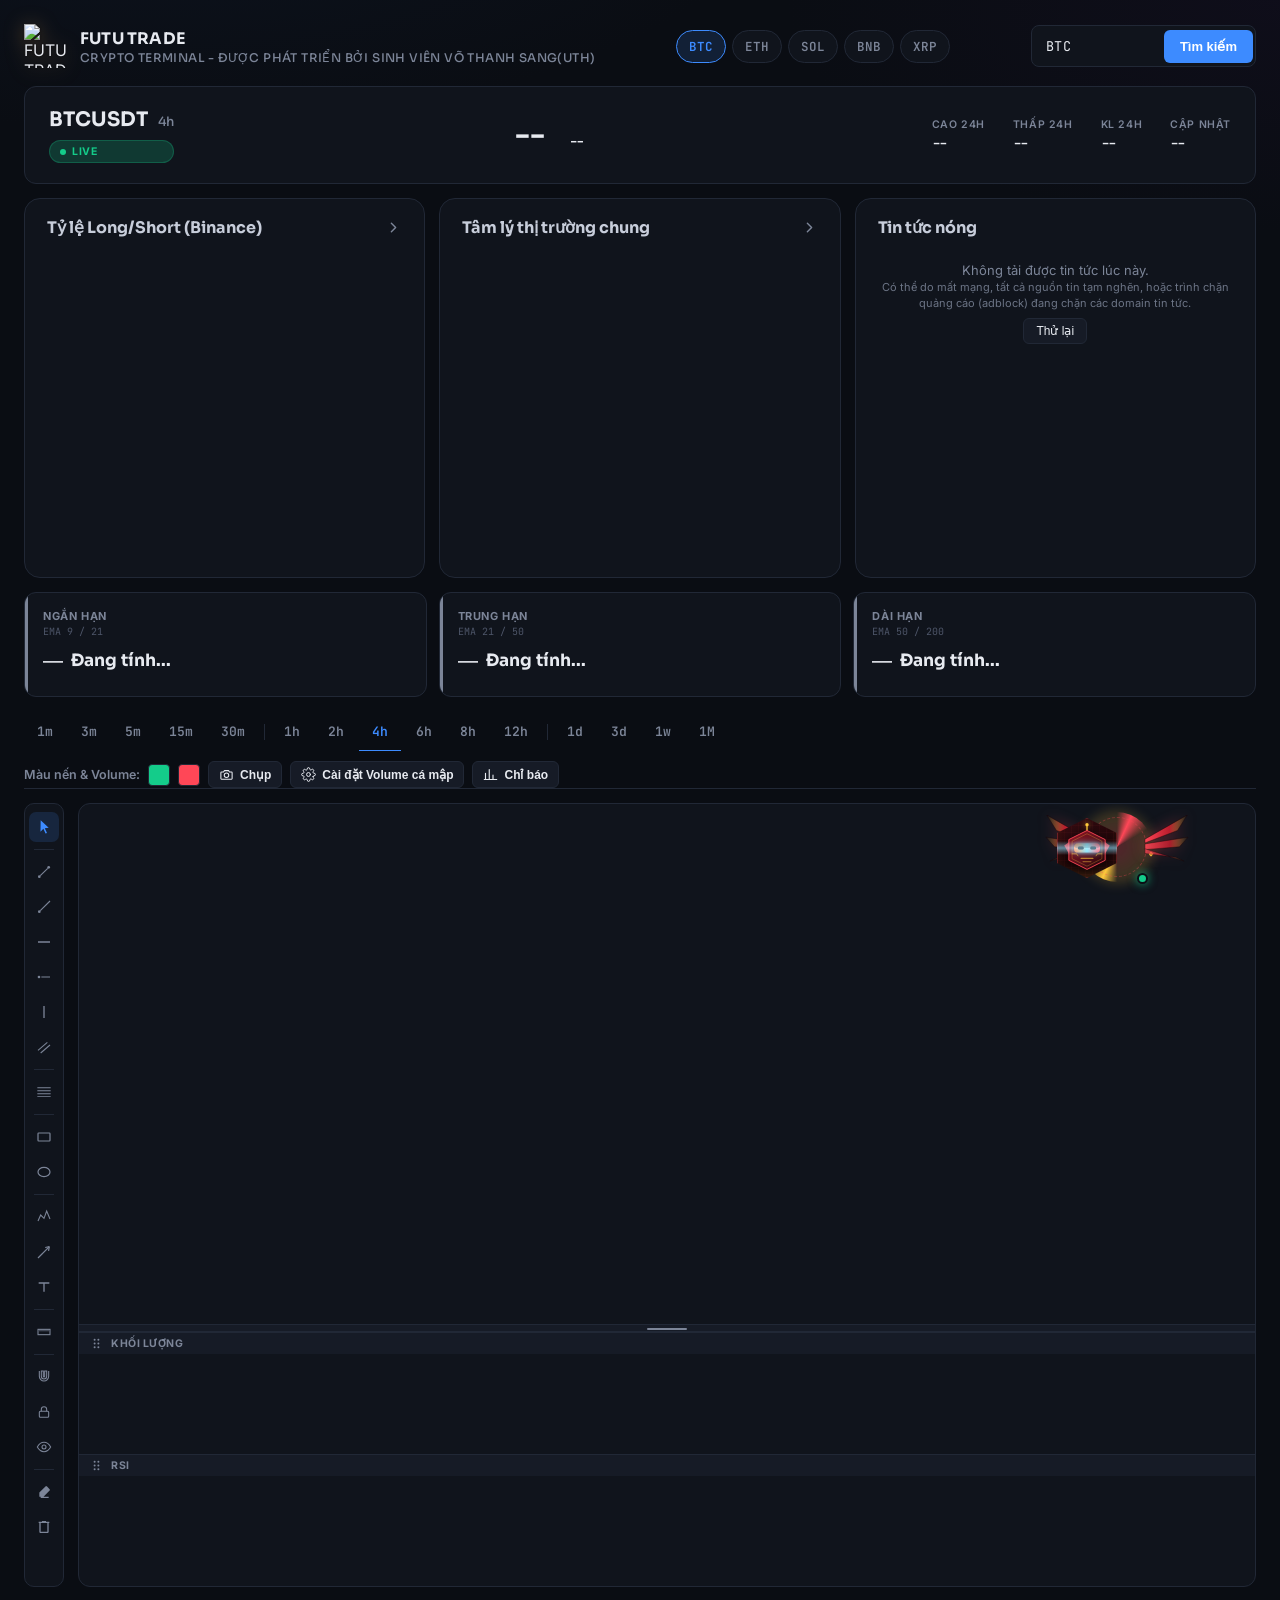
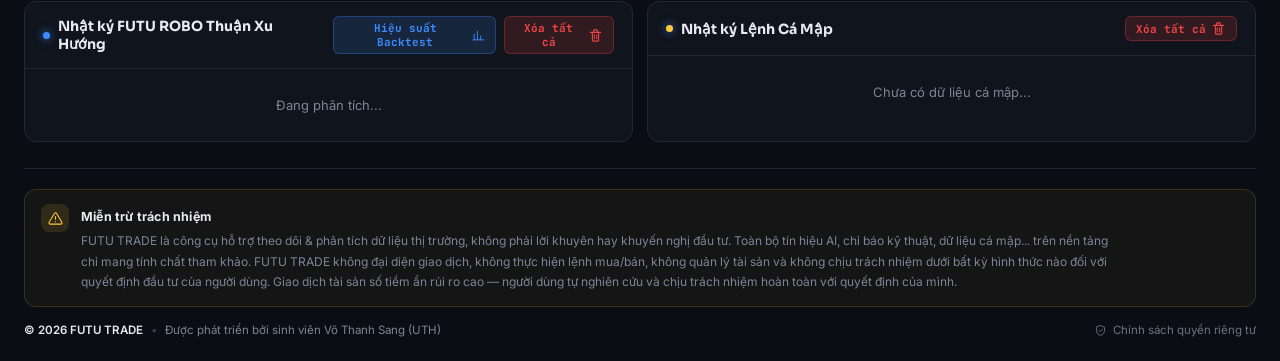
==== commit 917ace09: "Update index.html" ====
--- a/index.html
+++ b/index.html
@@ -8,7 +8,6 @@
 <link rel="preconnect" href="https://fonts.googleapis.com">
 <link href="https://fonts.googleapis.com/css2?family=Sora:wght@500;600;700;800&family=Inter:wght@400;500;600&family=JetBrains+Mono:wght@400;500;600;700&family=Fraunces:opsz,wght@9..144,500;9..144,600&display=swap" rel="stylesheet">
 <link rel="stylesheet" href="style.css">
-</script>
 </head>
 <body>
   
@@ -494,19 +493,19 @@
       
       <div class="setting-group" style="text-align: left; margin-bottom: 15px;">
         <label style="display: block; margin-bottom: 8px;">Số điện thoại của bạn:</label>
-        <input type="tel" id="phone-number" style="width: 100%; padding: 10px; background: var(--bg); color: var(--text); border: 1px solid var(--border); border-radius: 6px;">
-      </div>
-
-      <div id="recaptcha-container" style="margin: 15px auto; display: flex; justify-content: center;"></div>
-
-      <div class="setting-group" id="otp-input-group" style="text-align: left; margin-bottom: 15px; display: none;">
+        <input type="tel" id="phone-number-modal" style="width: 100%; padding: 10px; background: var(--bg); color: var(--text); border: 1px solid var(--border); border-radius: 6px;">
+      </div>
+
+      <div id="recaptcha-container-modal" style="margin: 15px auto; display: flex; justify-content: center;"></div>
+
+      <div class="setting-group" id="otp-input-group-modal" style="text-align: left; margin-bottom: 15px; display: none;">
         <label style="display: block; margin-bottom: 8px;">Nhập mã OTP (6 chữ số):</label>
-        <input type="text" id="otp-code" placeholder="------" style="width: 100%; text-align: center; padding: 10px; background: var(--bg); color: var(--text); border: 1px solid var(--border); border-radius: 6px; letter-spacing: 6px; font-size: 18px; font-family: monospace;">
+        <input type="text" id="otp-code-modal" placeholder="------" style="width: 100%; text-align: center; padding: 10px; background: var(--bg); color: var(--text); border: 1px solid var(--border); border-radius: 6px; letter-spacing: 6px; font-size: 18px; font-family: monospace;">
       </div>
 
       <div style="margin-top: 20px; display: flex; gap: 10px;">
-        <button class="btn-save" id="btn-send-otp" style="width: 100%; padding: 12px;">Gửi mã OTP</button>
-        <button class="btn-save" id="btn-verify-otp" style="width: 100%; padding: 12px; display: none; background: var(--up);">Xác thực OTP</button>
+        <button class="btn-save" id="btn-send-otp-modal" style="width: 100%; padding: 12px;">Gửi mã OTP</button>
+        <button class="btn-save" id="btn-verify-otp-modal" style="width: 100%; padding: 12px; display: none; background: var(--up);">Xác thực OTP</button>
       </div>
     </div>
   </div>
@@ -558,51 +557,6 @@
   </style>
   <script src="script.js"></script>
   
-  <script type="module">
-  import { initializeApp } from "firebase/app";
-  import { getAuth, signInWithPhoneNumber, RecaptchaVerifier } from "firebase/auth";
-
-  // 1. Thay cấu hình Firebase Console của bạn vào đây
-  const firebaseConfig = {
-    apiKey: "YOUR_API_KEY",
-    authDomain: "YOUR_AUTH_DOMAIN",
-    projectId: "YOUR_PROJECT_ID",
-    storageBucket: "YOUR_STORAGE_BUCKET",
-    messagingSenderId: "YOUR_MESSAGING_SENDER_ID",
-    appId: "YOUR_APP_ID"
-  };
-
-  const app = initializeApp(firebaseConfig);
-  const auth = getAuth(app);
-
-
-  // 3. Khởi tạo bộ xác thực reCAPTCHA chống spam của Google
-  window.recaptchaVerifier = new RecaptchaVerifier('recaptcha-container', {
-    'size': 'normal',
-    'callback': (response) => {}
-  }, auth);
-
-  let confirmationResult = null;
-
-  // XỬ LÝ NÚT XÁC THỰC MÃ OTP DO NGƯỜI DÙNG NHẬP VÀO
-  document.getElementById('btn-verify-otp').addEventListener('click', () => {
-    const code = document.getElementById('otp-code').value.trim();
-    if (code.length !== 6) {
-      alert("Vui lòng nhập đầy đủ 6 chữ số OTP!");
-      return;
-    }
-
-    confirmationResult.confirm(code)
-      .then((result) => {
-        alert("Xác thực thành công! Hệ thống Terminal đã sẵn sàng.");
-        document.getElementById('auth-modal').style.display = 'none'; // Ẩn màn hình khóa, cho phép dùng biểu đồ
-      })
-      .catch((error) => {
-        alert("Mã OTP bạn nhập không chính xác hoặc đã quá hạn! Vui lòng kiểm tra lại.");
-      });
-  });
-</script>
-
   <script type="module">
   import { initializeApp } from "https://www.gstatic.com/firebasejs/10.8.0/firebase-app.js";
   import { 
--- a/style.css
+++ b/style.css
@@ -442,6 +442,25 @@
   /* Nút Xóa Tất Cả (Mới) */
   .btn-clear-all { background: rgba(239, 68, 68, 0.15); color: #ef4444; border: 1px solid rgba(239, 68, 68, 0.3); padding: 4px 10px; border-radius: 6px; cursor: pointer; font-size: 11px; font-family: 'JetBrains Mono', monospace; font-weight: bold; transition: all 0.2s ease; display:inline-flex; align-items:center; gap:5px; }
   .btn-clear-all:hover { background: #ef4444; color: white; }
+
+  /* ===== Nút + Modal Backtest hiệu suất ===== */
+  .btn-backtest { background: var(--accent-dim, rgba(61,139,255,0.15)); color: var(--accent, #3d8bff); border: 1px solid rgba(61,139,255,0.3); padding: 4px 10px; border-radius: 6px; cursor: pointer; font-size: 11px; font-family: 'JetBrains Mono', monospace; font-weight: bold; transition: all 0.2s ease; display:inline-flex; align-items:center; gap:5px; }
+  .btn-backtest:hover { background: var(--accent, #3d8bff); color: #fff; }
+  .btn-backtest .ico-svg { width:13px; height:13px; }
+  .bt-modal-box { width: 620px; max-width: 94vw; max-height: 88vh; overflow-y: auto; }
+  .bt-scope { font-size: 12px; color: var(--text-dim); margin-bottom: 16px; display:flex; align-items:center; gap:6px; }
+  .bt-stat-grid { display:grid; grid-template-columns: repeat(3, 1fr); gap: 10px; }
+  .bt-stat-card { background: var(--surface-alt); border:1px solid var(--border); border-radius: 10px; padding: 12px 14px; display:flex; flex-direction:column; gap:4px; }
+  .bt-stat-label { font-size: 10.5px; color: var(--text-dim); text-transform: uppercase; letter-spacing: .5px; font-weight: 600; }
+  .bt-stat-value { font-family:'JetBrains Mono', monospace; font-size: 19px; font-weight: 700; }
+  .bt-stat-value.up { color: var(--up); } .bt-stat-value.down { color: var(--down); }
+  .bt-stat-sub { font-size: 10.5px; color: var(--text-dim); }
+  .bt-equity-wrap { margin-top: 18px; background: var(--surface-alt); border:1px solid var(--border); border-radius: 10px; padding: 14px; }
+  .bt-equity-title { font-size: 12px; font-weight: 700; color: var(--text); margin-bottom: 8px; display:flex; align-items:center; gap:6px; }
+  .bt-note { margin-top: 16px; font-size: 11px; line-height: 1.6; color: var(--text-dim); display:flex; gap:7px; align-items:flex-start; background: rgba(255,201,60,0.06); border:1px solid rgba(255,201,60,0.2); border-radius: 8px; padding: 10px 12px; }
+  @media (max-width: 640px) {
+    .bt-stat-grid { grid-template-columns: repeat(2, 1fr); }
+  }
   
   /* Nút xóa lẻ (Mới) */
   .btn-delete-item { background: transparent; color: #6b7280; border: none; font-size: 14px; cursor: pointer; padding: 5px 8px; border-radius: 4px; transition: all 0.2s ease; margin-left: 8px; }
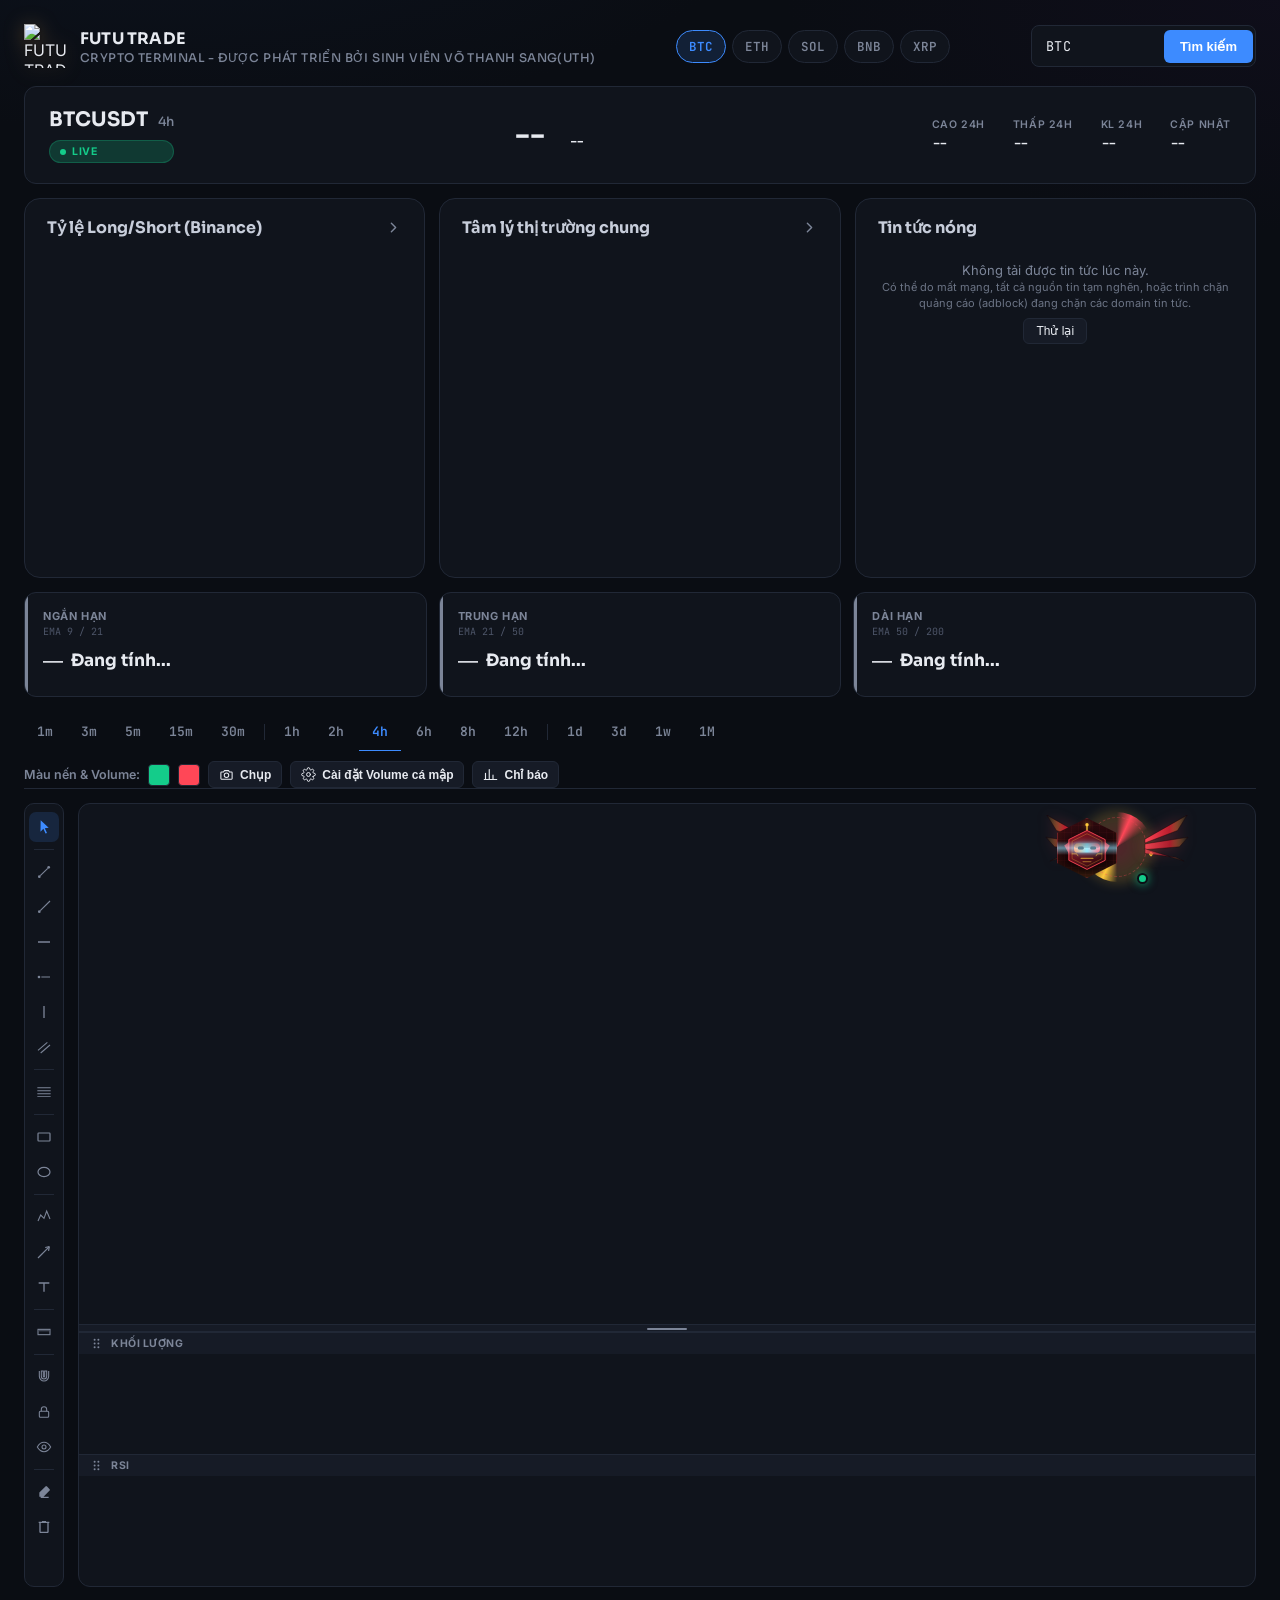
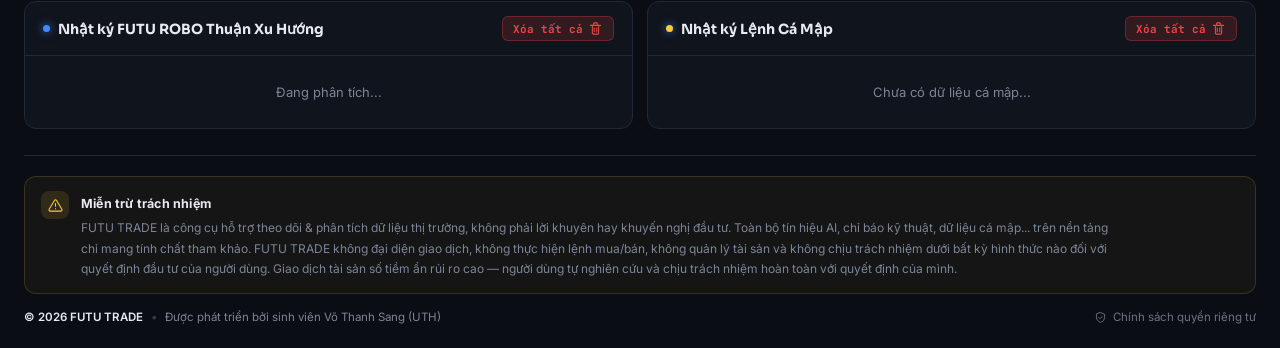
==== commit 0deb229d: "Update index.html" ====
--- a/index.html
+++ b/index.html
@@ -8,6 +8,7 @@
 <link rel="preconnect" href="https://fonts.googleapis.com">
 <link href="https://fonts.googleapis.com/css2?family=Sora:wght@500;600;700;800&family=Inter:wght@400;500;600&family=JetBrains+Mono:wght@400;500;600;700&family=Fraunces:opsz,wght@9..144,500;9..144,600&display=swap" rel="stylesheet">
 <link rel="stylesheet" href="style.css">
+</script>
 </head>
 <body>
   
@@ -416,10 +417,7 @@
     <div class="ai-panel">
       <div class="ai-panel-head">
         <div class="ai-panel-title"><span class="dot" style="background:var(--accent);"></span>Nhật ký FUTU ROBO Thuận Xu Hướng<span id="ai-live-status" style="font-size:10px; color:var(--text-dim); font-weight:600; margin-left:6px;"></span></div>
-        <div style="display:flex; gap:8px;">
-          <button class="btn-backtest" id="btn-open-backtest" type="button">Hiệu suất Backtest <span class="ico"><svg class="ico-svg" viewBox="0 0 24 24" fill="none" stroke="currentColor" stroke-width="1.7" stroke-linecap="round" stroke-linejoin="round"><path d="M4 20V10M10 20V4M16 20v-7M22 20H2"/></svg></span></button>
-          <button class="btn-clear-all" onclick="clearAllAILogs()">Xóa tất cả <span class="ico"><svg class="ico-svg" viewBox="0 0 24 24" fill="none" stroke="currentColor" stroke-width="1.7" stroke-linecap="round" stroke-linejoin="round"><path d="M4 7h16M9 7V4.5A1.5 1.5 0 0110.5 3h3A1.5 1.5 0 0115 4.5V7m2 0v12.5A1.5 1.5 0 0115.5 21h-7A1.5 1.5 0 017 19.5V7h10z"/><path d="M10 11v6M14 11v6"/></svg></span></button>
-        </div>
+        <button class="btn-clear-all" onclick="clearAllAILogs()">Xóa tất cả <span class="ico"><svg class="ico-svg" viewBox="0 0 24 24" fill="none" stroke="currentColor" stroke-width="1.7" stroke-linecap="round" stroke-linejoin="round"><path d="M4 7h16M9 7V4.5A1.5 1.5 0 0110.5 3h3A1.5 1.5 0 0115 4.5V7m2 0v12.5A1.5 1.5 0 0115.5 21h-7A1.5 1.5 0 017 19.5V7h10z"/><path d="M10 11v6M14 11v6"/></svg></span></button>
       </div>
       <div class="ai-signal-list" id="ai-signal-list"><div class="ai-empty" id="ai-empty">Đang phân tích...</div></div>
     </div>
@@ -493,28 +491,19 @@
       
       <div class="setting-group" style="text-align: left; margin-bottom: 15px;">
         <label style="display: block; margin-bottom: 8px;">Số điện thoại của bạn:</label>
-        <input type="tel" id="phone-number-modal" style="width: 100%; padding: 10px; background: var(--bg); color: var(--text); border: 1px solid var(--border); border-radius: 6px;">
-      </div>
-
-      <div id="recaptcha-container-modal" style="margin: 15px auto; display: flex; justify-content: center;"></div>
-
-      <div class="setting-group" id="otp-input-group-modal" style="text-align: left; margin-bottom: 15px; display: none;">
+        <input type="tel" id="phone-number" style="width: 100%; padding: 10px; background: var(--bg); color: var(--text); border: 1px solid var(--border); border-radius: 6px;">
+      </div>
+
+      <div id="recaptcha-container" style="margin: 15px auto; display: flex; justify-content: center;"></div>
+
+      <div class="setting-group" id="otp-input-group" style="text-align: left; margin-bottom: 15px; display: none;">
         <label style="display: block; margin-bottom: 8px;">Nhập mã OTP (6 chữ số):</label>
-        <input type="text" id="otp-code-modal" placeholder="------" style="width: 100%; text-align: center; padding: 10px; background: var(--bg); color: var(--text); border: 1px solid var(--border); border-radius: 6px; letter-spacing: 6px; font-size: 18px; font-family: monospace;">
+        <input type="text" id="otp-code" placeholder="------" style="width: 100%; text-align: center; padding: 10px; background: var(--bg); color: var(--text); border: 1px solid var(--border); border-radius: 6px; letter-spacing: 6px; font-size: 18px; font-family: monospace;">
       </div>
 
       <div style="margin-top: 20px; display: flex; gap: 10px;">
-        <button class="btn-save" id="btn-send-otp-modal" style="width: 100%; padding: 12px;">Gửi mã OTP</button>
-        <button class="btn-save" id="btn-verify-otp-modal" style="width: 100%; padding: 12px; display: none; background: var(--up);">Xác thực OTP</button>
-      </div>
-    </div>
-  </div>
-
-  <div class="modal-overlay" id="backtest-modal">
-    <div class="modal-box bt-modal-box">
-      <div class="modal-title">Hiệu suất Backtest FUTU ROBO <button class="close-btn" id="close-backtest-modal" type="button">&times;</button></div>
-      <div id="backtest-body" class="bt-body">
-        <div class="ai-empty" style="padding:30px;">Đang tính toán...</div>
+        <button class="btn-save" id="btn-send-otp" style="width: 100%; padding: 12px;">Gửi mã OTP</button>
+        <button class="btn-save" id="btn-verify-otp" style="width: 100%; padding: 12px; display: none; background: var(--up);">Xác thực OTP</button>
       </div>
     </div>
   </div>
@@ -557,6 +546,51 @@
   </style>
   <script src="script.js"></script>
   
+  <script type="module">
+  import { initializeApp } from "firebase/app";
+  import { getAuth, signInWithPhoneNumber, RecaptchaVerifier } from "firebase/auth";
+
+  // 1. Thay cấu hình Firebase Console của bạn vào đây
+  const firebaseConfig = {
+    apiKey: "YOUR_API_KEY",
+    authDomain: "YOUR_AUTH_DOMAIN",
+    projectId: "YOUR_PROJECT_ID",
+    storageBucket: "YOUR_STORAGE_BUCKET",
+    messagingSenderId: "YOUR_MESSAGING_SENDER_ID",
+    appId: "YOUR_APP_ID"
+  };
+
+  const app = initializeApp(firebaseConfig);
+  const auth = getAuth(app);
+
+
+  // 3. Khởi tạo bộ xác thực reCAPTCHA chống spam của Google
+  window.recaptchaVerifier = new RecaptchaVerifier('recaptcha-container', {
+    'size': 'normal',
+    'callback': (response) => {}
+  }, auth);
+
+  let confirmationResult = null;
+
+  // XỬ LÝ NÚT XÁC THỰC MÃ OTP DO NGƯỜI DÙNG NHẬP VÀO
+  document.getElementById('btn-verify-otp').addEventListener('click', () => {
+    const code = document.getElementById('otp-code').value.trim();
+    if (code.length !== 6) {
+      alert("Vui lòng nhập đầy đủ 6 chữ số OTP!");
+      return;
+    }
+
+    confirmationResult.confirm(code)
+      .then((result) => {
+        alert("Xác thực thành công! Hệ thống Terminal đã sẵn sàng.");
+        document.getElementById('auth-modal').style.display = 'none'; // Ẩn màn hình khóa, cho phép dùng biểu đồ
+      })
+      .catch((error) => {
+        alert("Mã OTP bạn nhập không chính xác hoặc đã quá hạn! Vui lòng kiểm tra lại.");
+      });
+  });
+</script>
+
   <script type="module">
   import { initializeApp } from "https://www.gstatic.com/firebasejs/10.8.0/firebase-app.js";
   import { 
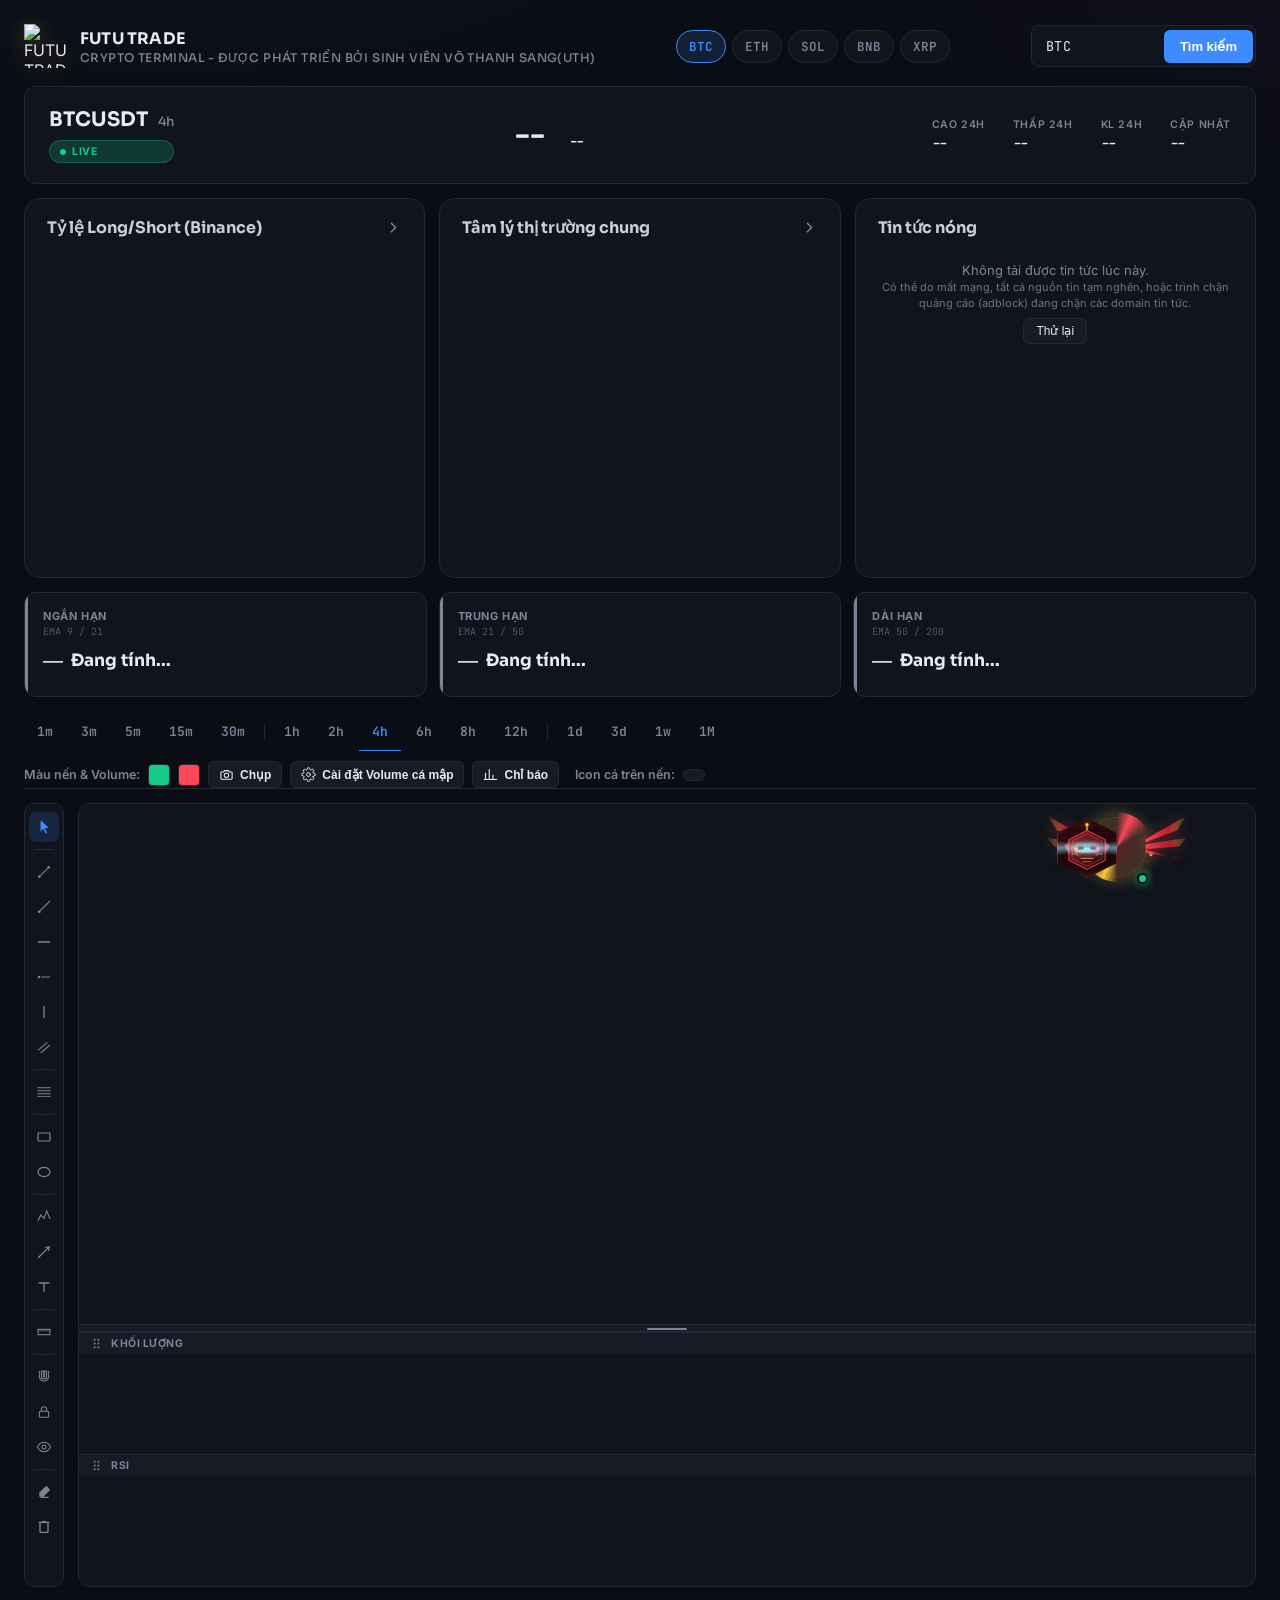
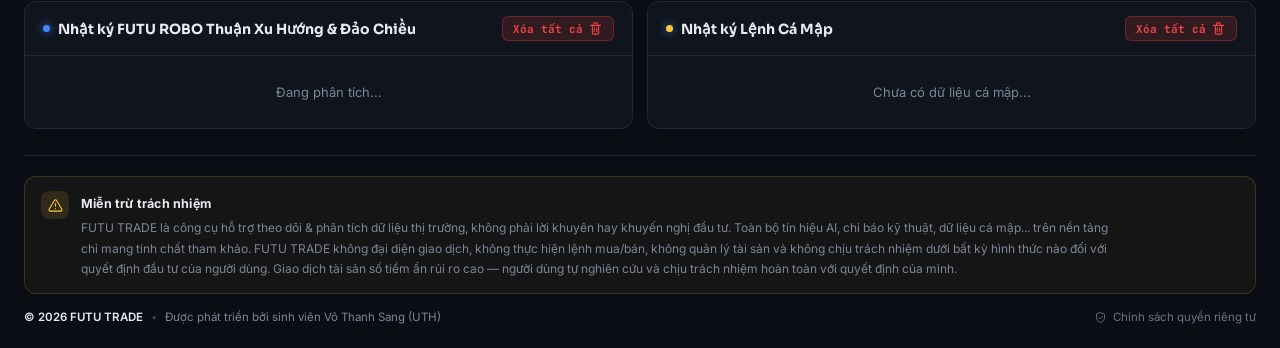
==== commit 5144cc3a: "Update index.html" ====
--- a/index.html
+++ b/index.html
@@ -226,6 +226,11 @@
         <button id="btn-settings" class="tf-action-btn"><span class="ico"><svg class="ico-svg" viewBox="0 0 24 24" fill="none" stroke="currentColor" stroke-width="1.6" stroke-linecap="round" stroke-linejoin="round"><circle cx="12" cy="12" r="3.1"/><path d="M19.4 15a1.65 1.65 0 00.33 1.82l.06.06a2 2 0 11-2.83 2.83l-.06-.06a1.65 1.65 0 00-1.82-.33 1.65 1.65 0 00-1 1.51V21a2 2 0 11-4 0v-.09a1.65 1.65 0 00-1-1.51 1.65 1.65 0 00-1.82.33l-.06.06a2 2 0 11-2.83-2.83l.06-.06a1.65 1.65 0 00.33-1.82 1.65 1.65 0 00-1.51-1H3a2 2 0 110-4h.09a1.65 1.65 0 001.51-1 1.65 1.65 0 00-.33-1.82l-.06-.06a2 2 0 112.83-2.83l.06.06a1.65 1.65 0 001.82.33H9a1.65 1.65 0 001-1.51V3a2 2 0 114 0v.09a1.65 1.65 0 001 1.51 1.65 1.65 0 001.82-.33l.06-.06a2 2 0 112.83 2.83l-.06.06a1.65 1.65 0 00-.33 1.82V9a1.65 1.65 0 001.51 1H21a2 2 0 110 4h-.09a1.65 1.65 0 00-1.51 1z"/></svg></span><span class="btn-txt">Cài đặt Volume cá mập</span></button>
         <button id="btn-add-indicator" class="btn-add-ind tf-action-btn"><span class="ico"><svg class="ico-svg" viewBox="0 0 24 24" fill="none" stroke="currentColor" stroke-width="1.8" stroke-linecap="round" stroke-linejoin="round"><path d="M4 20V10M10 20V4M16 20v-7M22 20H2"/></svg></span><span class="btn-txt">Chỉ báo</span></button>
       </div>
+      <div class="color-pickers" id="whale-marker-controls">
+        <span class="ai-toggle-label">Icon cá trên nến:</span>
+        <button id="btn-toggle-whale-markers" class="tf-action-btn" type="button" title="Bật/tắt hiển thị icon cá mua/bán trực tiếp trên cây nến"></button>
+        <div class="chart-whale-filter-row" id="chart-whale-filter-row"></div>
+      </div>
     </div>
   </div>
 
@@ -416,9 +421,10 @@
   <div class="panel-grid">
     <div class="ai-panel">
       <div class="ai-panel-head">
-        <div class="ai-panel-title"><span class="dot" style="background:var(--accent);"></span>Nhật ký FUTU ROBO Thuận Xu Hướng<span id="ai-live-status" style="font-size:10px; color:var(--text-dim); font-weight:600; margin-left:6px;"></span></div>
+        <div class="ai-panel-title"><span class="dot" style="background:var(--accent);"></span>Nhật ký FUTU ROBO Thuận Xu Hướng &amp; Đảo Chiều<span id="ai-live-status" style="font-size:10px; color:var(--text-dim); font-weight:600; margin-left:6px;"></span></div>
         <button class="btn-clear-all" onclick="clearAllAILogs()">Xóa tất cả <span class="ico"><svg class="ico-svg" viewBox="0 0 24 24" fill="none" stroke="currentColor" stroke-width="1.7" stroke-linecap="round" stroke-linejoin="round"><path d="M4 7h16M9 7V4.5A1.5 1.5 0 0110.5 3h3A1.5 1.5 0 0115 4.5V7m2 0v12.5A1.5 1.5 0 0115.5 21h-7A1.5 1.5 0 017 19.5V7h10z"/><path d="M10 11v6M14 11v6"/></svg></span></button>
       </div>
+      <div class="ai-stats-table" id="ai-stats-table"></div>
       <div class="ai-signal-list" id="ai-signal-list"><div class="ai-empty" id="ai-empty">Đang phân tích...</div></div>
     </div>
     
@@ -458,18 +464,22 @@
 
   <div class="modal-overlay" id="settings-modal">
     <div class="modal-box">
-      <div class="modal-title">Cài đặt Volume Cá Mập <button class="close-btn" id="close-modal">&times;</button></div>
+      <div class="modal-title">Cài đặt Phân Loại Cá <button class="close-btn" id="close-modal">&times;</button></div>
+      <div class="modal-subtitle" style="font-size:11px;color:var(--text-dim);padding:0 20px 10px;line-height:1.5;">
+        Ngưỡng <b>Cá Heo</b> của MỖI coin giờ tự tính theo khối lượng giao dịch 24h THỰC TẾ của chính coin đó
+        (không còn 3 mức cố định lỗi thời): <code>Ngưỡng = Hệ số × √(Khối lượng 24h)</code> — coin thanh khoản càng lớn
+        (BTC/ETH) thì cần lệnh càng to mới tính là "cá", coin thanh khoản mỏng thì lệnh nhỏ hơn đã đáng chú ý.
+        Cá Mập = x3 ngưỡng này, Cá Voi = x10 — vẫn tự động riêng theo từng coin.
+      </div>
       <div class="setting-group">
-        <label>Vol Cá mập (Coin Top/BTC) - USDT</label>
-        <input type="number" id="set-whale-large" value="500000">
+        <label>⚙️ Hệ số ảnh hưởng thị trường (k)</label>
+        <input type="number" step="0.1" id="set-whale-factor" value="3.5">
+        <div class="setting-hint" style="font-size:10.5px;color:var(--text-dim);margin-top:4px;">k càng lớn → ngưỡng càng cao (ít báo hơn, chỉ bắt cá thật lớn). k càng nhỏ → càng nhạy (báo nhiều hơn). Mặc định 3.5 tương đương ~500K USDT cho BTC/ETH và ~100K USDT cho coin vốn hóa vừa ở khối lượng giao dịch hiện tại.</div>
       </div>
       <div class="setting-group">
-        <label>Vol Cá mập (Mid Cap) - USDT</label>
-        <input type="number" id="set-whale-mid" value="100000">
-      </div>
-      <div class="setting-group">
-        <label>Vol Cá mập (Coin cỏ) - USDT</label>
-        <input type="number" id="set-whale-small" value="30000">
+        <label>🐬 Ngưỡng tối thiểu (sàn) - USDT</label>
+        <input type="number" id="set-whale-floor" value="5000">
+        <div class="setting-hint" style="font-size:10.5px;color:var(--text-dim);margin-top:4px;">Áp dụng cho coin quá mới/quá ít thanh khoản, tránh ngưỡng bị tính ra quá thấp gây spam log.</div>
       </div>
       <div class="setting-group">
         <label>Độ bùng nổ Vol AI (Mặc định x2.5 lần)</label>
--- a/style.css
+++ b/style.css
@@ -442,25 +442,6 @@
   /* Nút Xóa Tất Cả (Mới) */
   .btn-clear-all { background: rgba(239, 68, 68, 0.15); color: #ef4444; border: 1px solid rgba(239, 68, 68, 0.3); padding: 4px 10px; border-radius: 6px; cursor: pointer; font-size: 11px; font-family: 'JetBrains Mono', monospace; font-weight: bold; transition: all 0.2s ease; display:inline-flex; align-items:center; gap:5px; }
   .btn-clear-all:hover { background: #ef4444; color: white; }
-
-  /* ===== Nút + Modal Backtest hiệu suất ===== */
-  .btn-backtest { background: var(--accent-dim, rgba(61,139,255,0.15)); color: var(--accent, #3d8bff); border: 1px solid rgba(61,139,255,0.3); padding: 4px 10px; border-radius: 6px; cursor: pointer; font-size: 11px; font-family: 'JetBrains Mono', monospace; font-weight: bold; transition: all 0.2s ease; display:inline-flex; align-items:center; gap:5px; }
-  .btn-backtest:hover { background: var(--accent, #3d8bff); color: #fff; }
-  .btn-backtest .ico-svg { width:13px; height:13px; }
-  .bt-modal-box { width: 620px; max-width: 94vw; max-height: 88vh; overflow-y: auto; }
-  .bt-scope { font-size: 12px; color: var(--text-dim); margin-bottom: 16px; display:flex; align-items:center; gap:6px; }
-  .bt-stat-grid { display:grid; grid-template-columns: repeat(3, 1fr); gap: 10px; }
-  .bt-stat-card { background: var(--surface-alt); border:1px solid var(--border); border-radius: 10px; padding: 12px 14px; display:flex; flex-direction:column; gap:4px; }
-  .bt-stat-label { font-size: 10.5px; color: var(--text-dim); text-transform: uppercase; letter-spacing: .5px; font-weight: 600; }
-  .bt-stat-value { font-family:'JetBrains Mono', monospace; font-size: 19px; font-weight: 700; }
-  .bt-stat-value.up { color: var(--up); } .bt-stat-value.down { color: var(--down); }
-  .bt-stat-sub { font-size: 10.5px; color: var(--text-dim); }
-  .bt-equity-wrap { margin-top: 18px; background: var(--surface-alt); border:1px solid var(--border); border-radius: 10px; padding: 14px; }
-  .bt-equity-title { font-size: 12px; font-weight: 700; color: var(--text); margin-bottom: 8px; display:flex; align-items:center; gap:6px; }
-  .bt-note { margin-top: 16px; font-size: 11px; line-height: 1.6; color: var(--text-dim); display:flex; gap:7px; align-items:flex-start; background: rgba(255,201,60,0.06); border:1px solid rgba(255,201,60,0.2); border-radius: 8px; padding: 10px 12px; }
-  @media (max-width: 640px) {
-    .bt-stat-grid { grid-template-columns: repeat(2, 1fr); }
-  }
   
   /* Nút xóa lẻ (Mới) */
   .btn-delete-item { background: transparent; color: #6b7280; border: none; font-size: 14px; cursor: pointer; padding: 5px 8px; border-radius: 4px; transition: all 0.2s ease; margin-left: 8px; }
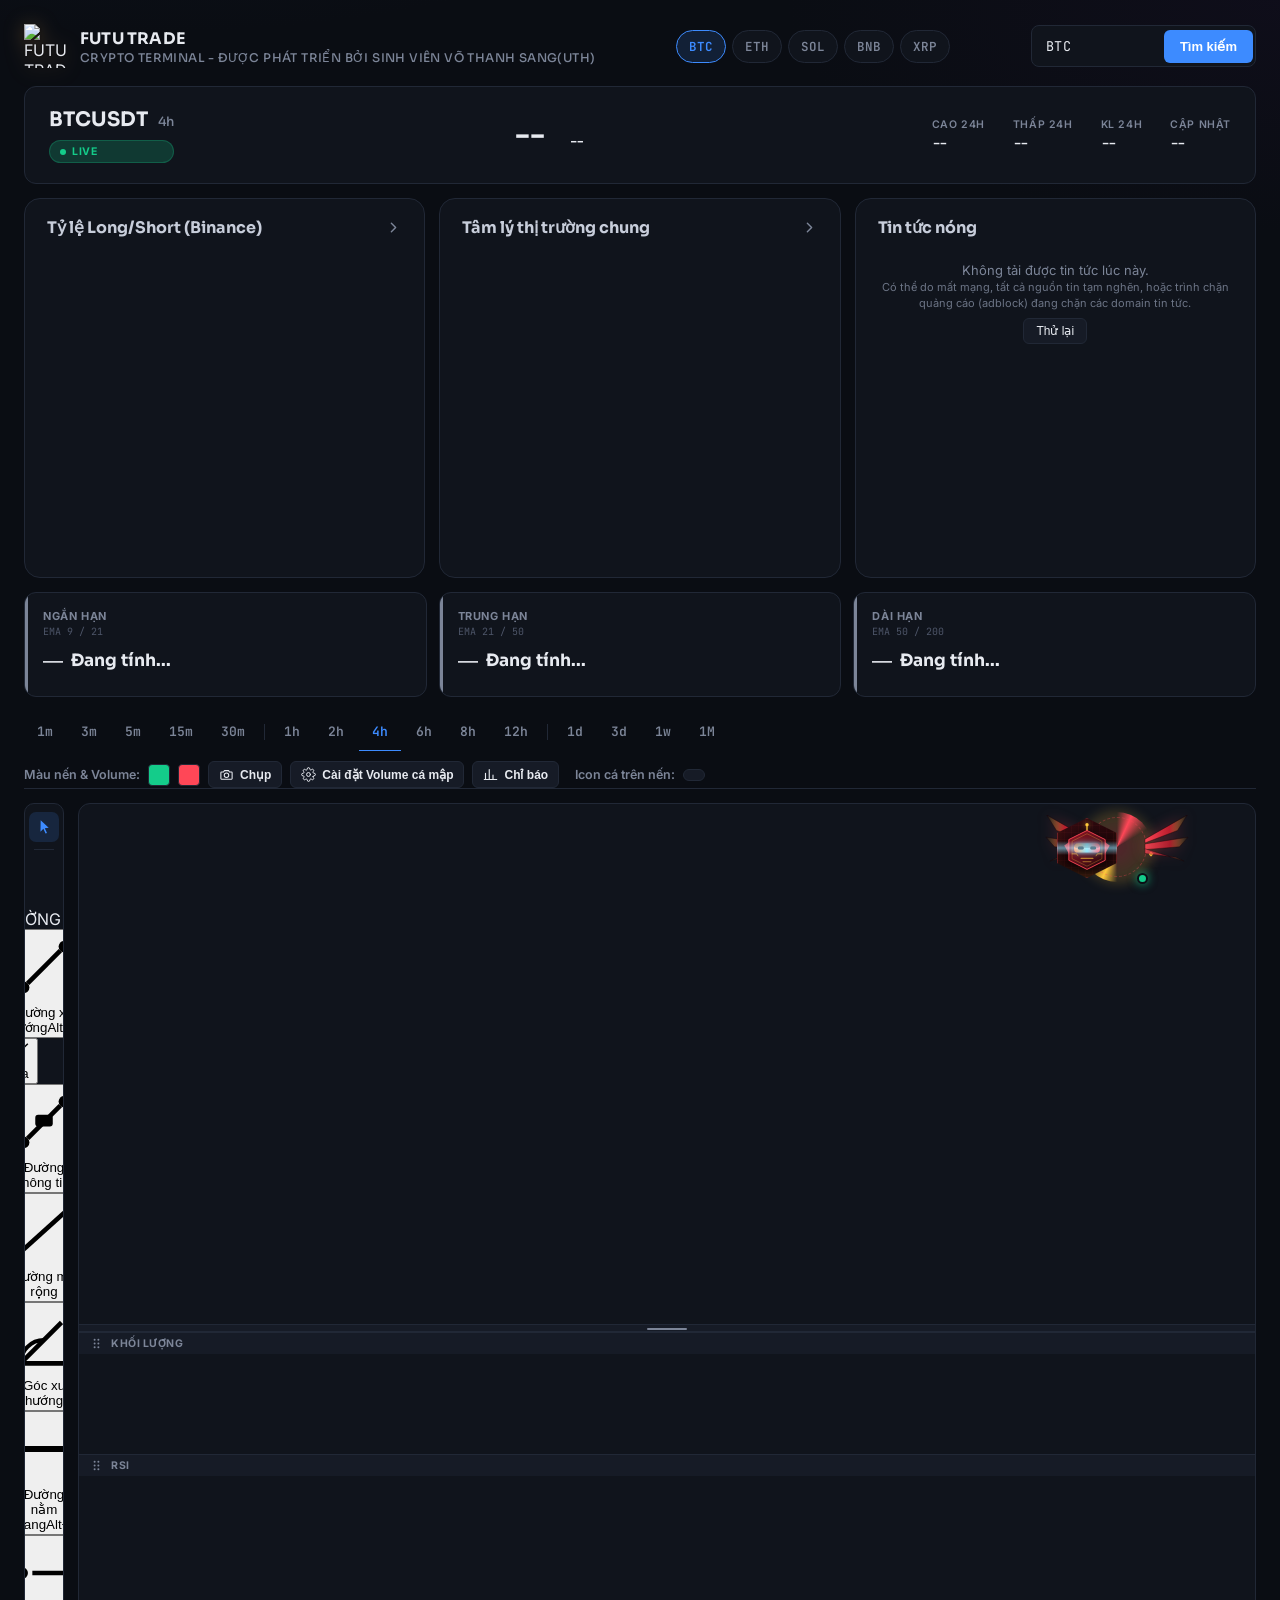
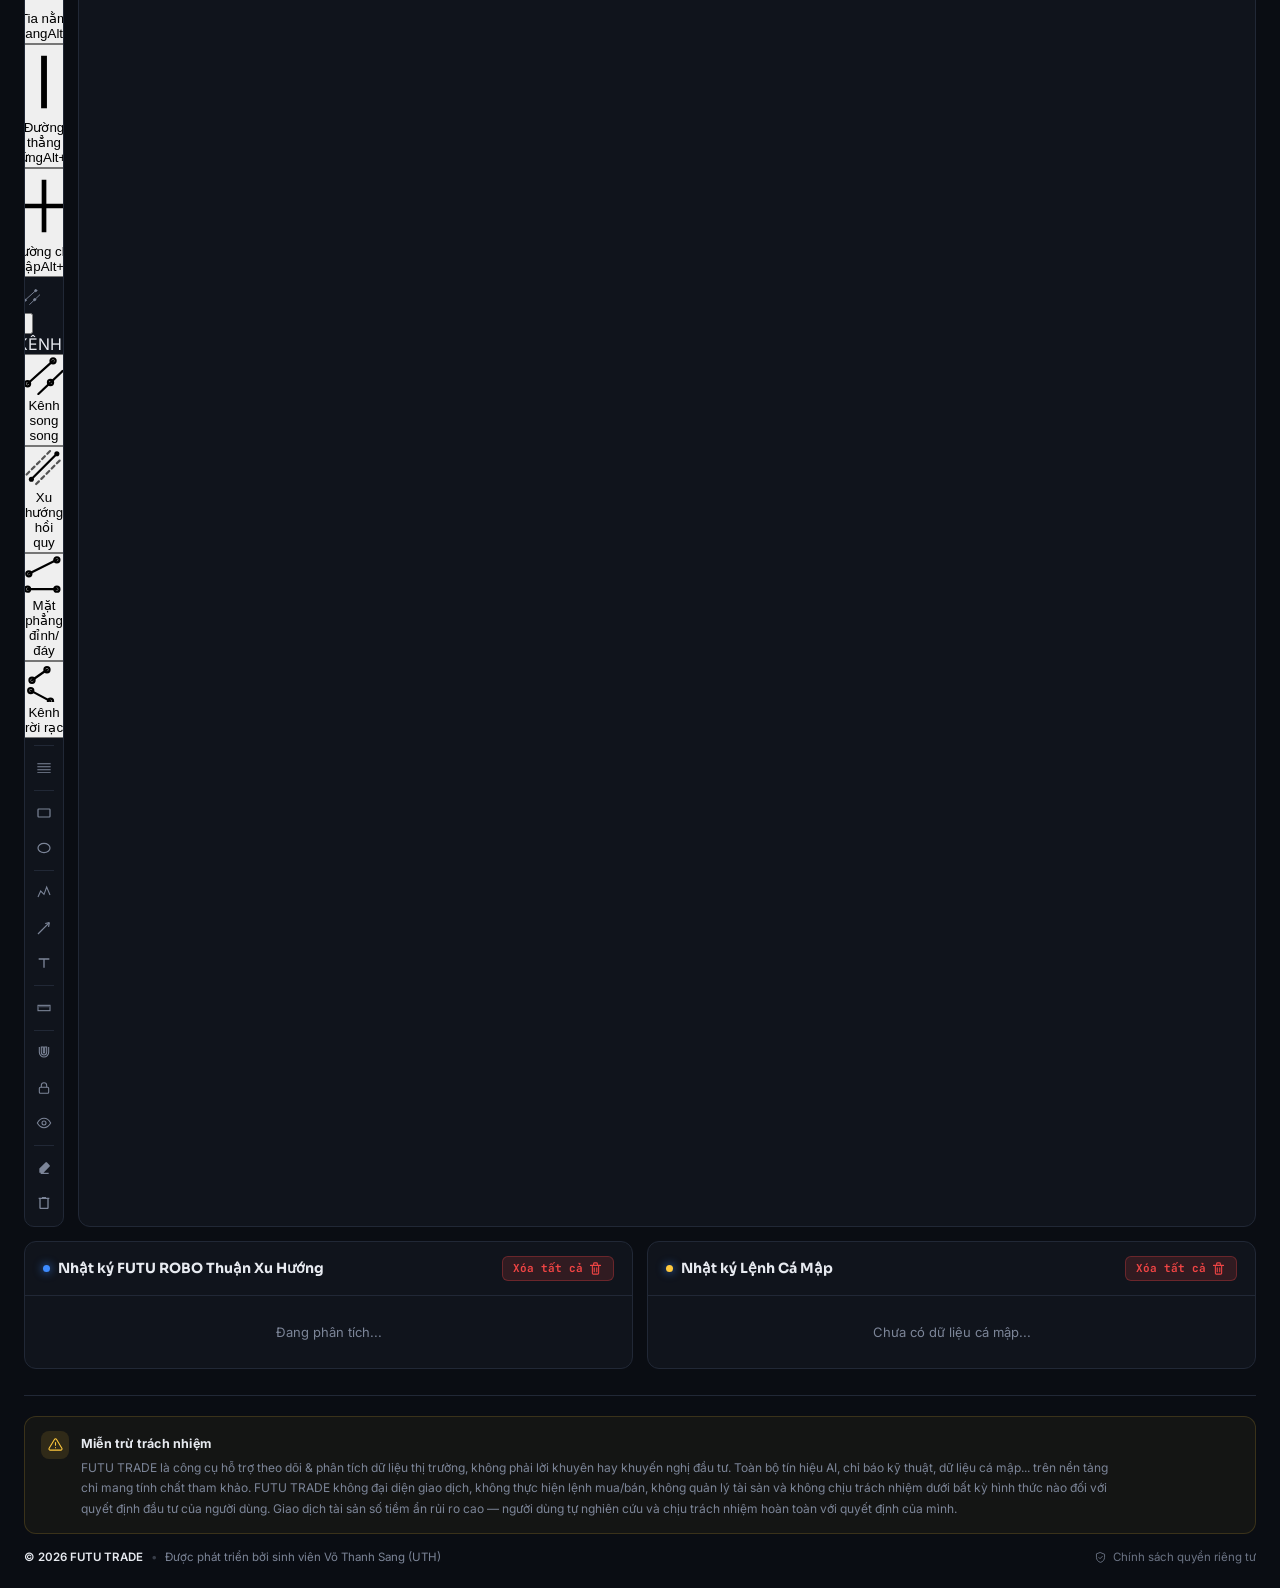
==== commit f4286a61: "Update index.html" ====
--- a/index.html
+++ b/index.html
@@ -241,24 +241,81 @@
       </button>
       <div class="toolbar-divider"></div>
 
-      <button class="tool-btn" data-tool="trendline" title="Đường xu hướng (2 điểm)">
-        <svg viewBox="0 0 24 24"><circle cx="5" cy="19" r="2"/><circle cx="19" cy="5" r="2"/><path d="M6.4 17.6L17.6 6.4" stroke="currentColor" stroke-width="1.6" fill="none"/></svg>
-      </button>
-      <button class="tool-btn" data-tool="ray" title="Tia xu hướng (kéo dài vô hạn)">
-        <svg viewBox="0 0 24 24"><circle cx="5" cy="19" r="2"/><path d="M6.4 17.6L21 3" stroke="currentColor" stroke-width="1.6" fill="none"/></svg>
-      </button>
-      <button class="tool-btn" data-tool="hline" title="Đường ngang (toàn màn hình)">
-        <svg viewBox="0 0 24 24"><path d="M3 11h18v2H3z"/></svg>
-      </button>
-      <button class="tool-btn" data-tool="hray" title="Tia ngang (từ điểm click)">
-        <svg viewBox="0 0 24 24"><circle cx="4.5" cy="12" r="2"/><path d="M8 11.2h13v1.6H8z"/></svg>
-      </button>
-      <button class="tool-btn" data-tool="vline" title="Đường thẳng đứng">
-        <svg viewBox="0 0 24 24"><path d="M11 3h2v18h-2z"/></svg>
-      </button>
-      <button class="tool-btn" data-tool="channel" title="Kênh giá song song (3 điểm)">
-        <svg viewBox="0 0 24 24"><path d="M3 17L17 5" stroke="currentColor" stroke-width="1.6" fill="none"/><path d="M7 21L21 9" stroke="currentColor" stroke-width="1.6" fill="none"/></svg>
-      </button>
+      <div class="tool-group" id="tool-group-line">
+        <button class="tool-btn tool-group-main" data-tool="trendline" title="Đường xu hướng (2 điểm) — giữ để xem thêm">
+          <svg viewBox="0 0 24 24"><circle cx="5" cy="19" r="2"/><circle cx="19" cy="5" r="2"/><path d="M6.4 17.6L17.6 6.4" stroke="currentColor" stroke-width="1.6" fill="none"/></svg>
+        </button>
+        <button class="tool-group-caret" data-flyout="flyout-line" title="Xem tất cả công cụ Đường">
+          <svg viewBox="0 0 24 24"><path d="M6 4l10 8-10 8z"/></svg>
+        </button>
+        <div class="tool-flyout" id="flyout-line">
+          <div class="tool-flyout-title">ĐƯỜNG</div>
+          <button class="tool-flyout-item" data-tool="trendline" data-shortcut="Alt+T">
+            <span class="tfi-ic"><svg viewBox="0 0 24 24"><circle cx="5" cy="19" r="2"/><circle cx="19" cy="5" r="2"/><path d="M6.4 17.6L17.6 6.4" stroke="currentColor" stroke-width="1.6" fill="none"/></svg></span>
+            <span class="tfi-label">Đường xu hướng</span><span class="tfi-key">Alt+T</span>
+          </button>
+          <button class="tool-flyout-item" data-tool="ray">
+            <span class="tfi-ic"><svg viewBox="0 0 24 24"><circle cx="5" cy="19" r="2"/><path d="M6.4 17.6L21 3" stroke="currentColor" stroke-width="1.6" fill="none"/></svg></span>
+            <span class="tfi-label">Tia</span>
+          </button>
+          <button class="tool-flyout-item" data-tool="infoline">
+            <span class="tfi-ic"><svg viewBox="0 0 24 24"><circle cx="5" cy="19" r="2"/><circle cx="19" cy="5" r="2"/><path d="M6.4 17.6L17.6 6.4" stroke="currentColor" stroke-width="1.6" fill="none"/><rect x="9" y="9.5" width="6" height="4" rx="1" fill="currentColor" stroke="none"/></svg></span>
+            <span class="tfi-label">Đường thông tin</span>
+          </button>
+          <button class="tool-flyout-item" data-tool="extline">
+            <span class="tfi-ic"><svg viewBox="0 0 24 24"><path d="M2 21L22 3" stroke="currentColor" stroke-width="1.6" fill="none"/></svg></span>
+            <span class="tfi-label">Đường mở rộng</span>
+          </button>
+          <button class="tool-flyout-item" data-tool="angle">
+            <span class="tfi-ic"><svg viewBox="0 0 24 24"><path d="M4 20h16M4 20L18 6" stroke="currentColor" stroke-width="1.6" fill="none"/><path d="M4 20a8 8 0 018-8" stroke="currentColor" stroke-width="1.4" fill="none"/></svg></span>
+            <span class="tfi-label">Góc xu hướng</span>
+          </button>
+          <div class="tool-flyout-sep"></div>
+          <button class="tool-flyout-item" data-tool="hline" data-shortcut="Alt+H">
+            <span class="tfi-ic"><svg viewBox="0 0 24 24"><path d="M3 11h18v2H3z"/></svg></span>
+            <span class="tfi-label">Đường nằm ngang</span><span class="tfi-key">Alt+H</span>
+          </button>
+          <button class="tool-flyout-item" data-tool="hray" data-shortcut="Alt+J">
+            <span class="tfi-ic"><svg viewBox="0 0 24 24"><circle cx="4.5" cy="12" r="2"/><path d="M8 11.2h13v1.6H8z"/></svg></span>
+            <span class="tfi-label">Tia nằm ngang</span><span class="tfi-key">Alt+J</span>
+          </button>
+          <button class="tool-flyout-item" data-tool="vline" data-shortcut="Alt+V">
+            <span class="tfi-ic"><svg viewBox="0 0 24 24"><path d="M11 3h2v18h-2z"/></svg></span>
+            <span class="tfi-label">Đường thẳng đứng</span><span class="tfi-key">Alt+V</span>
+          </button>
+          <button class="tool-flyout-item" data-tool="crossline" data-shortcut="Alt+C">
+            <span class="tfi-ic"><svg viewBox="0 0 24 24"><path d="M12 3v18M3 12h18" stroke="currentColor" stroke-width="1.6" fill="none"/></svg></span>
+            <span class="tfi-label">Đường chữ thập</span><span class="tfi-key">Alt+C</span>
+          </button>
+        </div>
+      </div>
+      <div class="tool-group" id="tool-group-channel">
+        <button class="tool-btn tool-group-main" data-tool="channel" title="Kênh giá song song (3 điểm) — giữ để xem thêm">
+          <svg viewBox="0 0 24 24" fill="none" stroke="currentColor" stroke-width="1.4" stroke-linecap="round"><line x1="1.6" y1="16.8" x2="17.6" y2="2.4"/><line x1="8.4" y1="23.2" x2="23.6" y2="8.8"/><circle cx="1.6" cy="16.8" r="1.6"/><circle cx="17.6" cy="2.4" r="1.6"/><circle cx="16" cy="16" r="1.6"/></svg>
+        </button>
+        <button class="tool-group-caret" data-flyout="flyout-channel" title="Xem tất cả công cụ Kênh">
+          <svg viewBox="0 0 24 24"><path d="M6 4l10 8-10 8z"/></svg>
+        </button>
+        <div class="tool-flyout" id="flyout-channel">
+          <div class="tool-flyout-title">KÊNH</div>
+          <button class="tool-flyout-item" data-tool="channel">
+            <span class="tfi-ic"><svg viewBox="0 0 24 24" fill="none" stroke="currentColor" stroke-width="1.4" stroke-linecap="round"><line x1="1.6" y1="16.8" x2="17.6" y2="2.4"/><line x1="8.4" y1="23.2" x2="23.6" y2="8.8"/><circle cx="1.6" cy="16.8" r="1.6"/><circle cx="17.6" cy="2.4" r="1.6"/><circle cx="16" cy="16" r="1.6"/></svg></span>
+            <span class="tfi-label">Kênh song song</span>
+          </button>
+          <button class="tool-flyout-item" data-tool="regression">
+            <span class="tfi-ic"><svg viewBox="0 0 24 24" fill="none" stroke="currentColor" stroke-width="1.4" stroke-linecap="round"><line x1="1" y1="16" x2="17" y2="0" stroke-dasharray="2.4 2.2" opacity="0.65"/><line x1="4" y1="19" x2="20" y2="3"/><line x1="7" y1="22" x2="23" y2="6" stroke-dasharray="2.4 2.2" opacity="0.65"/><circle cx="4" cy="19" r="1.6" fill="currentColor" stroke="none"/><circle cx="20" cy="3" r="1.6" fill="currentColor" stroke="none"/></svg></span>
+            <span class="tfi-label">Xu hướng hồi quy</span>
+          </button>
+          <button class="tool-flyout-item" data-tool="flatchannel">
+            <span class="tfi-ic"><svg viewBox="0 0 24 24" fill="none" stroke="currentColor" stroke-width="1.4" stroke-linecap="round"><line x1="20" y1="2.4" x2="2.4" y2="11.2"/><line x1="1.6" y1="20.8" x2="20" y2="20.8"/><circle cx="20" cy="2.4" r="1.6"/><circle cx="2.4" cy="11.2" r="1.6"/><circle cx="1.6" cy="20.8" r="1.6"/><circle cx="20" cy="20.8" r="1.6"/></svg></span>
+            <span class="tfi-label">Mặt phẳng đỉnh/đáy</span>
+          </button>
+          <button class="tool-flyout-item" data-tool="disjointchannel">
+            <span class="tfi-ic"><svg viewBox="0 0 24 24" fill="none" stroke="currentColor" stroke-width="1.4" stroke-linecap="round"><line x1="13.8" y1="3.6" x2="4.4" y2="10.2"/><line x1="3.6" y1="16.7" x2="16" y2="23.3"/><circle cx="13.8" cy="3.6" r="1.6"/><circle cx="4.4" cy="10.2" r="1.6"/><circle cx="3.6" cy="16.7" r="1.6"/><circle cx="16" cy="23.3" r="1.6"/></svg></span>
+            <span class="tfi-label">Kênh rời rạc</span>
+          </button>
+        </div>
+      </div>
       <div class="toolbar-divider"></div>
 
       <button class="tool-btn" data-tool="fib" title="Fibonacci thoái lui (2 điểm)">
@@ -421,10 +478,10 @@
   <div class="panel-grid">
     <div class="ai-panel">
       <div class="ai-panel-head">
-        <div class="ai-panel-title"><span class="dot" style="background:var(--accent);"></span>Nhật ký FUTU ROBO Thuận Xu Hướng &amp; Đảo Chiều<span id="ai-live-status" style="font-size:10px; color:var(--text-dim); font-weight:600; margin-left:6px;"></span></div>
+        <div class="ai-panel-title"><span class="dot" style="background:var(--accent);"></span>Nhật ký FUTU ROBO Thuận Xu Hướng<span id="ai-live-status" style="font-size:10px; color:var(--text-dim); font-weight:600; margin-left:6px;"></span></div>
         <button class="btn-clear-all" onclick="clearAllAILogs()">Xóa tất cả <span class="ico"><svg class="ico-svg" viewBox="0 0 24 24" fill="none" stroke="currentColor" stroke-width="1.7" stroke-linecap="round" stroke-linejoin="round"><path d="M4 7h16M9 7V4.5A1.5 1.5 0 0110.5 3h3A1.5 1.5 0 0115 4.5V7m2 0v12.5A1.5 1.5 0 0115.5 21h-7A1.5 1.5 0 017 19.5V7h10z"/><path d="M10 11v6M14 11v6"/></svg></span></button>
       </div>
-      <div class="ai-stats-table" id="ai-stats-table"></div>
+      <div class="ai-stats-bar" id="ai-stats-bar"></div>
       <div class="ai-signal-list" id="ai-signal-list"><div class="ai-empty" id="ai-empty">Đang phân tích...</div></div>
     </div>
     
--- a/style.css
+++ b/style.css
@@ -434,10 +434,21 @@
   .site-footer-link:hover{ color:var(--accent); opacity:1; text-decoration:underline; }
   @media (max-width: 820px) { .panel-grid { grid-template-columns: 1fr; } .main-container { flex-direction: column; } .drawing-toolbar { flex-direction: row; width: 100%; height: 54px; min-height: 0; align-self: auto; padding: 0 12px; justify-content: flex-start; overflow-x: auto; overflow-y: hidden; } .drawing-toolbar .tool-btn{ width:40px; height:40px; } .toolbar-divider { width: 1px; height: 26px; margin: 0 5px; } }
   
-  .ai-panel{ background:var(--surface); border:1px solid var(--border); border-radius:12px; overflow:hidden; display: flex; flex-direction: column; max-height: 400px;}
+  .ai-panel{ background:var(--surface); border:1px solid var(--border); border-radius:12px; overflow:hidden; display: flex; flex-direction: column; max-height: 520px;}
   .ai-panel-head{ display:flex; align-items:center; justify-content:space-between; padding:14px 18px; border-bottom:1px solid var(--border); }
   .ai-panel-title{ display:flex; align-items:center; gap:8px; font-family:'Sora', sans-serif; font-weight:700; font-size:14px; }
   .ai-panel-title .dot{ width:7px; height:7px; border-radius:50%; box-shadow:0 0 8px 1px #3d8bff90; }
+
+  /* ===== Bộ lọc theo loại cá (Nhật ký Lệnh Cá Mập) ===== */
+  .whale-filter-row{ display:flex; gap:6px; padding:10px 18px; border-bottom:1px solid var(--border); overflow-x:auto; flex-shrink:0; }
+  .chart-whale-filter-row{ display:flex; gap:6px; flex-wrap:wrap; }
+  #whale-marker-controls .tf-action-btn.off{ opacity:.5; }
+  #whale-marker-controls .tf-action-btn .ico svg{ width:14px; height:14px; }
+  .whale-filter-btn{ display:inline-flex; align-items:center; gap:5px; background:var(--surface-alt); border:1px solid var(--border); color:var(--text-dim); padding:5px 10px; border-radius:16px; font-size:11px; font-weight:600; cursor:pointer; white-space:nowrap; transition:all .15s; font-family:'JetBrains Mono', monospace; }
+  .whale-filter-btn .ico{ width:12px; height:12px; }
+  .whale-filter-btn .ico svg{ width:12px; height:12px; }
+  .whale-filter-btn:hover{ color:var(--text); border-color:var(--text-dim); }
+  .whale-filter-btn.active{ color:var(--tier-color, var(--accent)); border-color:var(--tier-color, var(--accent)); background:color-mix(in srgb, var(--tier-color, var(--accent)) 15%, transparent); }
   
   /* Nút Xóa Tất Cả (Mới) */
   .btn-clear-all { background: rgba(239, 68, 68, 0.15); color: #ef4444; border: 1px solid rgba(239, 68, 68, 0.3); padding: 4px 10px; border-radius: 6px; cursor: pointer; font-size: 11px; font-family: 'JetBrains Mono', monospace; font-weight: bold; transition: all 0.2s ease; display:inline-flex; align-items:center; gap:5px; }
@@ -461,6 +472,32 @@
   .signal-eyebrow{ font-family:'Sora', sans-serif; font-size:8px; font-weight:700; letter-spacing:1.4px; text-transform:uppercase; color:var(--gold); opacity:.9; padding-left:1px; }
   .signal-eyebrow::before{ content:'◆ '; font-size:6px; vertical-align:2px; }
   .signal-eyebrow.cat-wyckoff{ color:var(--accent); }
+  .signal-eyebrow.cat-reversal{ color:#c084fc; }
+
+  /* ===== BẢNG THỐNG KÊ BACKTEST (tỷ lệ thắng / R trung bình theo từng loại tín hiệu) ===== */
+  .ai-stats-table{ padding:8px 18px 6px; border-bottom:1px solid var(--border); flex-shrink:0; max-height:184px; overflow-y:auto; }
+  .ai-stats-table::-webkit-scrollbar{ width:5px; }
+  .ai-stats-table::-webkit-scrollbar-thumb{ background:var(--border); border-radius:5px; }
+  .stat-table-title-row{ display:flex; align-items:center; justify-content:space-between; padding-bottom:6px; margin-bottom:4px; border-bottom:1px solid var(--border); }
+  .stat-table-title{ font-family:'Sora', sans-serif; font-size:10px; font-weight:700; letter-spacing:.6px; text-transform:uppercase; color:var(--text-dim); }
+  .stat-note-toggle{ display:inline-flex; align-items:center; gap:4px; font-family:'Sora', sans-serif; font-size:9.5px; font-weight:700; letter-spacing:.4px; color:var(--accent); background:var(--accent-dim); border:1px solid #3d8bff40; padding:2.5px 8px; border-radius:20px; cursor:pointer; flex-shrink:0; }
+  .stat-note-toggle:hover{ background:#3d8bff33; }
+  .stat-row{ padding:5px 0; border-bottom:1px dashed #1a2029; }
+  .stat-row:last-of-type{ border-bottom:none; }
+  .stat-row-top{ display:flex; align-items:center; gap:8px; margin-bottom:2px; }
+  .stat-row-label{ font-weight:700; font-family:'JetBrains Mono', monospace; font-size:11.5px; }
+  .stat-row-label.up{ color:var(--up); } .stat-row-label.down{ color:var(--down); }
+  .stat-small-sample{ font-size:8.5px; font-weight:700; letter-spacing:.4px; text-transform:uppercase; color:var(--gold); background:var(--gold-dim); border:1px solid #ffc93c40; padding:1px 6px; border-radius:20px; cursor:help; }
+  .stat-row-bottom{ display:flex; flex-wrap:wrap; align-items:center; gap:4px 10px; font-size:10.5px; color:var(--text-dim); font-family:'JetBrains Mono', monospace; }
+  .stat-row-bottom .stat-w{ color:var(--up); font-weight:700; }
+  .stat-row-bottom .stat-l{ color:var(--down); font-weight:700; }
+  .stat-row-r{ font-weight:700; }
+  .stat-row-r.up{ color:var(--up); } .stat-row-r.down{ color:var(--down); }
+  .stat-note{ display:none; gap:5px; align-items:flex-start; margin-top:8px; padding-top:8px; border-top:1px solid var(--border); font-size:10px; line-height:1.55; color:var(--text-dim); }
+  .stat-note.show{ display:flex; }
+  .stat-note b{ color:var(--text); }
+  .stat-note .ico{ width:12px; height:12px; flex-shrink:0; margin-top:1px; }
+  .stat-note .ico svg{ width:12px; height:12px; }
 
   .signal-badge{
     position:relative; flex-shrink:0; isolation:isolate; overflow:hidden;
@@ -565,6 +602,7 @@
     .tf-btn{ padding:8px 10px; font-size:12px; }
     .controls-right{ gap:8px; width:100%; justify-content:space-between; }
     .color-pickers{ gap:6px; flex-wrap:wrap; }
+    .chart-whale-filter-row{ gap:5px; }
     .tf-action-btn .btn-txt{ display:none; } /* mobile chỉ hiện icon cho gọn, đỡ tràn hàng */
     .tf-action-btn{ padding:7px 9px; }
     .ai-toggle-label{ font-size:11.5px; }
@@ -590,7 +628,7 @@
     .site-footer-disclaimer{ padding:12px; gap:10px; }
     .site-footer-disclaimer-text{ font-size:11px; }
     .site-footer-bottom{ flex-direction:column; align-items:flex-start; gap:8px; }
-    .ai-panel{ max-height:320px; }
+    .ai-panel{ max-height:420px; }
     .signal-row{ padding:10px 14px; }
 
     /* Modal & popover/menu: không bao giờ vượt quá chiều rộng màn hình */
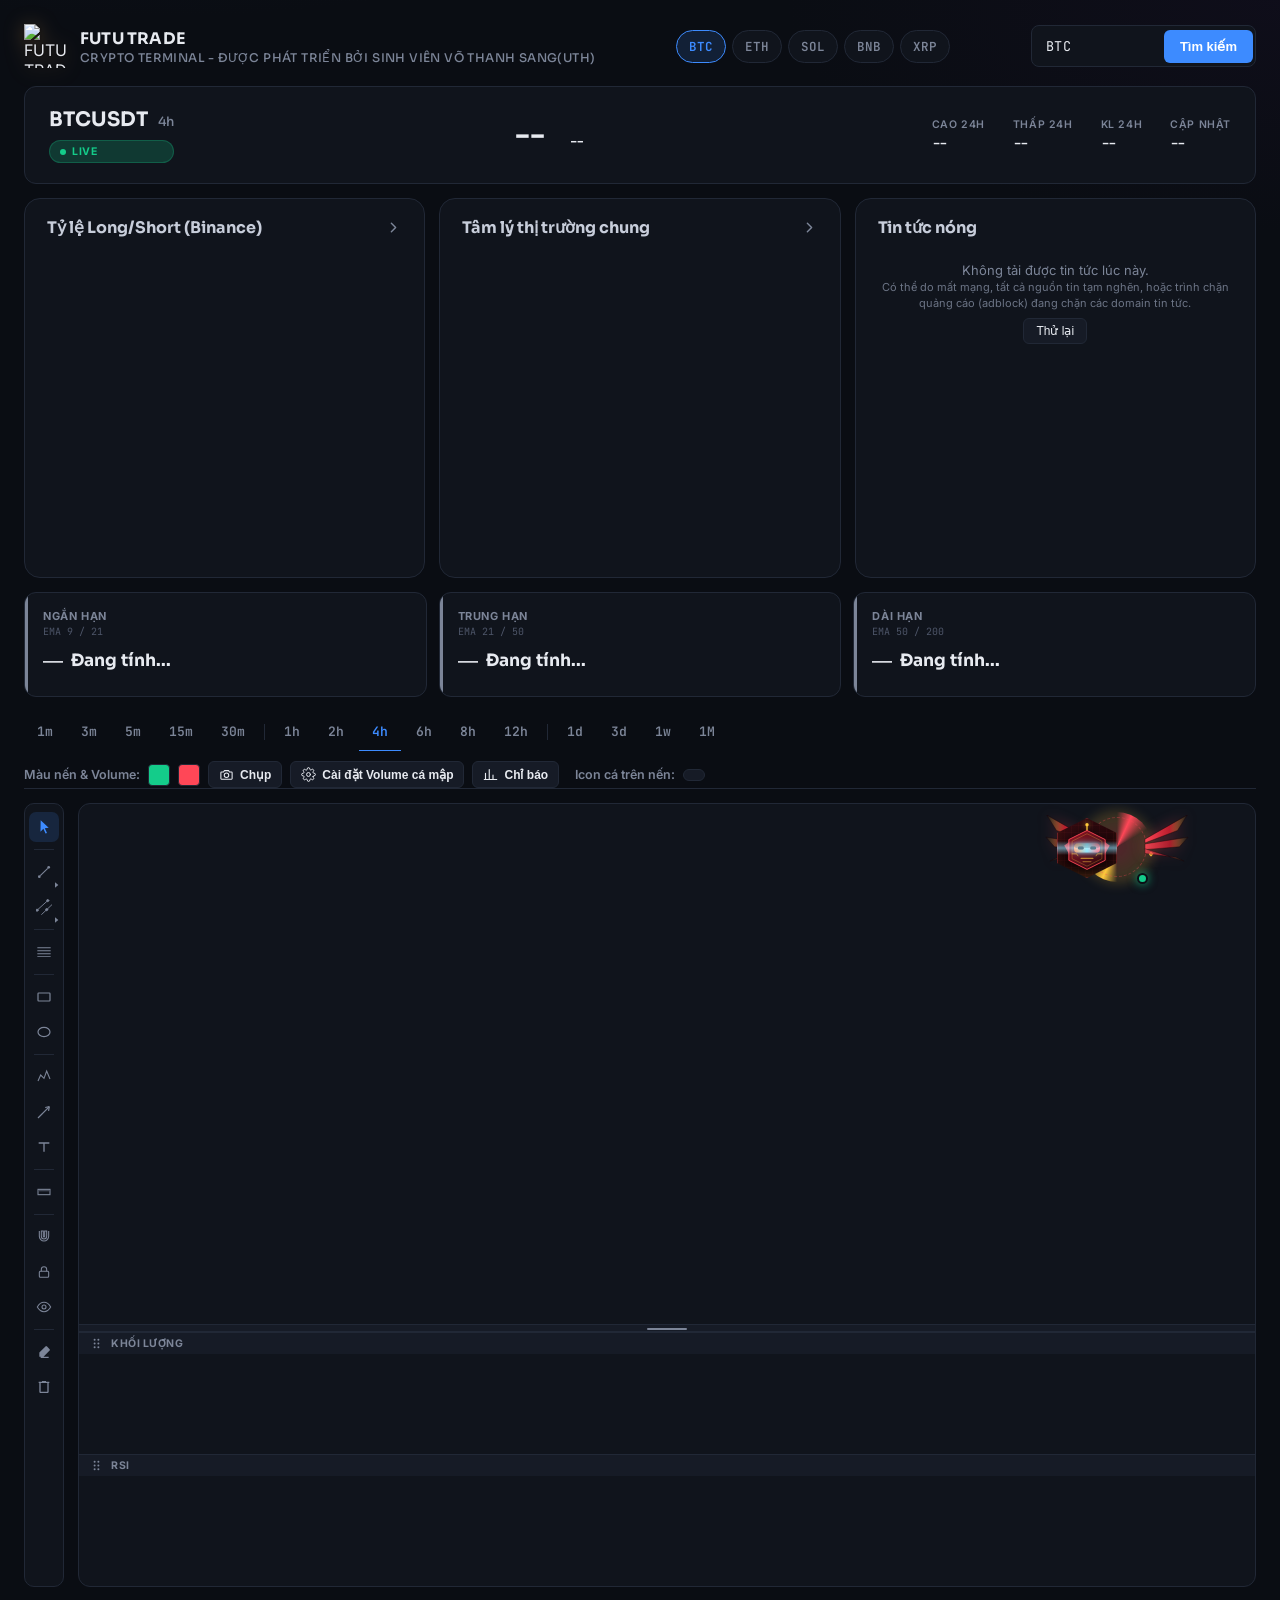
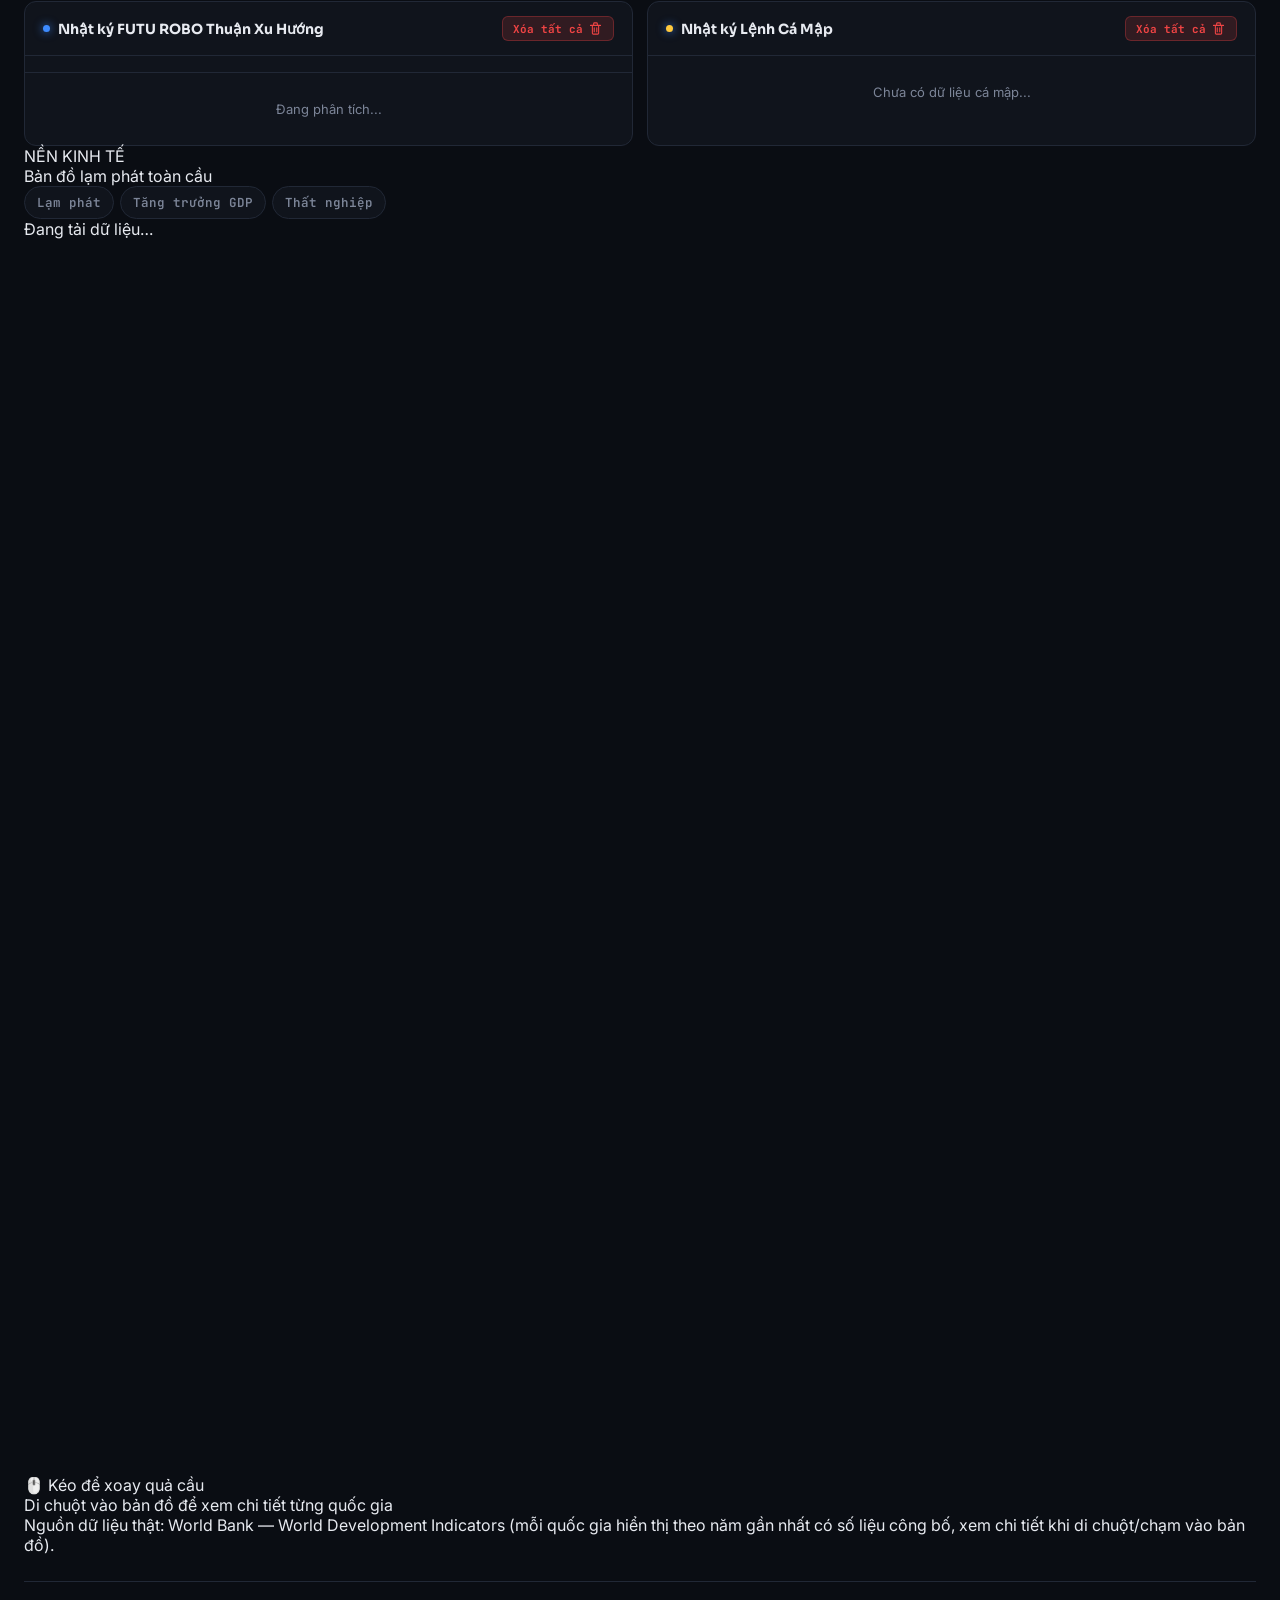
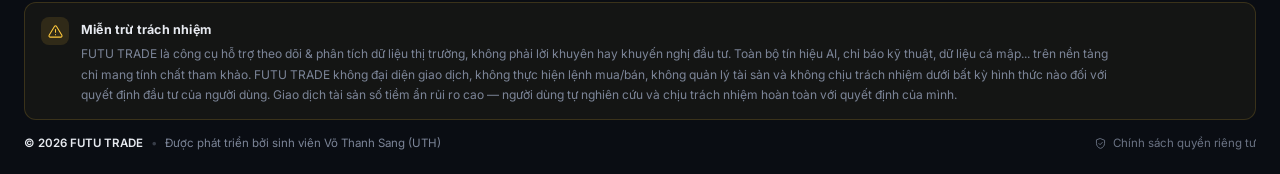
==== commit 2f3d10cc: "Update index.html" ====
--- a/index.html
+++ b/index.html
@@ -5,6 +5,7 @@
 <meta name="viewport" content="width=device-width, initial-scale=1.0">
 <title>FUTU TRADE  CRYPTO TERMINAL - ĐƯỢC PHÁT TRIỂN BỞI SINH VIÊN VÕ THANH SANG(UTH)</title>
 <script src="https://unpkg.com/lightweight-charts@5/dist/lightweight-charts.standalone.production.js"></script>
+<script src="https://unpkg.com/d3@7/dist/d3.min.js"></script>
 <link rel="preconnect" href="https://fonts.googleapis.com">
 <link href="https://fonts.googleapis.com/css2?family=Sora:wght@500;600;700;800&family=Inter:wght@400;500;600&family=JetBrains+Mono:wght@400;500;600;700&family=Fraunces:opsz,wght@9..144,500;9..144,600&display=swap" rel="stylesheet">
 <link rel="stylesheet" href="style.css">
@@ -494,6 +495,38 @@
     </div>
   </div>
 
+  <div class="econ-section" id="econ-section">
+    <div class="econ-header">
+      <div>
+        <div class="econ-eyebrow">NỀN KINH TẾ</div>
+        <div class="econ-title" id="econ-title">Bản đồ lạm phát toàn cầu</div>
+      </div>
+      <div class="chips econ-tabs" id="econ-tabs">
+        <button class="chip active" data-econ="inflation" type="button">Lạm phát</button>
+        <button class="chip" data-econ="gdp" type="button">Tăng trưởng GDP</button>
+        <button class="chip" data-econ="unemployment" type="button">Thất nghiệp</button>
+      </div>
+    </div>
+
+    <div class="econ-map-wrap" id="econ-map-wrap">
+      <div class="econ-map-status" id="econ-map-status">Đang tải dữ liệu…</div>
+      <svg id="econ-map-svg" class="econ-map-svg" viewBox="0 0 620 620" preserveAspectRatio="xMidYMid meet"></svg>
+      <div class="econ-map-hint">🖱️ Kéo để xoay quả cầu</div>
+    </div>
+
+    <div class="econ-legend-wrap">
+      <div class="econ-legend-bar" id="econ-legend-bar"></div>
+      <div class="econ-legend-labels" id="econ-legend-labels"></div>
+      <div class="econ-legend-hover" id="econ-legend-hover">
+        <span class="econ-legend-hover-dot" id="econ-legend-hover-dot"></span>
+        <span class="econ-legend-hover-text" id="econ-legend-hover-text">Di chuột vào bản đồ để xem chi tiết từng quốc gia</span>
+      </div>
+    </div>
+
+    <div class="econ-source">Nguồn dữ liệu thật: World Bank — World Development Indicators (mỗi quốc gia hiển thị theo năm gần nhất có số liệu công bố, xem chi tiết khi di chuột/chạm vào bản đồ).</div>
+  </div>
+  <div class="econ-tooltip" id="econ-tooltip"></div>
+
   <div class="site-footer">
     <div class="site-footer-disclaimer">
       <div class="site-footer-disclaimer-icon">
@@ -613,51 +646,6 @@
   </style>
   <script src="script.js"></script>
   
-  <script type="module">
-  import { initializeApp } from "firebase/app";
-  import { getAuth, signInWithPhoneNumber, RecaptchaVerifier } from "firebase/auth";
-
-  // 1. Thay cấu hình Firebase Console của bạn vào đây
-  const firebaseConfig = {
-    apiKey: "YOUR_API_KEY",
-    authDomain: "YOUR_AUTH_DOMAIN",
-    projectId: "YOUR_PROJECT_ID",
-    storageBucket: "YOUR_STORAGE_BUCKET",
-    messagingSenderId: "YOUR_MESSAGING_SENDER_ID",
-    appId: "YOUR_APP_ID"
-  };
-
-  const app = initializeApp(firebaseConfig);
-  const auth = getAuth(app);
-
-
-  // 3. Khởi tạo bộ xác thực reCAPTCHA chống spam của Google
-  window.recaptchaVerifier = new RecaptchaVerifier('recaptcha-container', {
-    'size': 'normal',
-    'callback': (response) => {}
-  }, auth);
-
-  let confirmationResult = null;
-
-  // XỬ LÝ NÚT XÁC THỰC MÃ OTP DO NGƯỜI DÙNG NHẬP VÀO
-  document.getElementById('btn-verify-otp').addEventListener('click', () => {
-    const code = document.getElementById('otp-code').value.trim();
-    if (code.length !== 6) {
-      alert("Vui lòng nhập đầy đủ 6 chữ số OTP!");
-      return;
-    }
-
-    confirmationResult.confirm(code)
-      .then((result) => {
-        alert("Xác thực thành công! Hệ thống Terminal đã sẵn sàng.");
-        document.getElementById('auth-modal').style.display = 'none'; // Ẩn màn hình khóa, cho phép dùng biểu đồ
-      })
-      .catch((error) => {
-        alert("Mã OTP bạn nhập không chính xác hoặc đã quá hạn! Vui lòng kiểm tra lại.");
-      });
-  });
-</script>
-
   <script type="module">
   import { initializeApp } from "https://www.gstatic.com/firebasejs/10.8.0/firebase-app.js";
   import { 
--- a/style.css
+++ b/style.css
@@ -123,7 +123,7 @@
 
   /* SENTIMENT GAUGE CARD (Tâm lý Binance) */
   .sentiment-row{ display:grid; grid-template-columns:repeat(3, 1fr); gap:14px; margin-top:14px; align-items:stretch; }
-  .sentiment-card{ background:var(--surface); border:1px solid var(--border); border-radius:16px; padding:18px 22px 20px; display:flex; flex-direction:column; height:380px; }
+  .sentiment-card{ background:var(--surface); border:1px solid var(--border); border-radius:16px; padding:18px 22px 20px; display:flex; flex-direction:column; height:380px; overflow:hidden; }
   .sentiment-head{ display:flex; align-items:center; justify-content:space-between; }
   .sentiment-title{ font-family:'Sora', sans-serif; font-weight:700; font-size:16px; color:#c7cdda; }
   .sentiment-chevron{ color:var(--text-dim); display:flex; align-items:center; }
@@ -135,8 +135,14 @@
   .ico-svg{ width:15px; height:15px; }
   .ico-inline{ margin-right:4px; vertical-align:-2px; }
   .ico-inline svg{ width:13px; height:13px; }
-  .sentiment-gauge{ margin-top:6px; flex:1; display:flex; flex-direction:column; justify-content:center; }
-  .sentiment-gauge svg{ width:100%; height:auto; display:block; }
+  /* SỬA LỖI TRÀN LAYOUT: trước đây SVG dùng height:auto (chỉ theo tỉ lệ chiều rộng) nên khi card rộng
+     (màn hình lớn), SVG bị tính cao hơn nhiều so với 380px cố định của .sentiment-card -> phần dư (chữ
+     SHORT/LONG, SỢ HÃI/THAM LAM, nhãn Cân bằng...) tràn xuống đè lên trend-panel và thanh khung thời gian.
+     Sửa: min-height:0 cho phép flex item co lại đúng kích thước thật có sẵn (mặc định flex column không tự
+     co dưới kích thước nội dung); SVG dùng width:100%+height:100% để trình duyệt tự áp dụng preserveAspectRatio
+     (mặc định "xMidYMid meet") co vừa khít bên trong khung, không bao giờ tràn ra ngoài nữa. */
+  .sentiment-gauge{ margin-top:6px; flex:1; min-height:0; display:flex; flex-direction:column; justify-content:center; }
+  .sentiment-gauge svg{ width:100%; height:100%; display:block; }
 
   /* ===== Gauge (Long/Short & Fear-Greed dùng chung): animation mượt, glow, pulse ===== */
   .sg-svg{ opacity:0; transform:scale(.96); animation:sgFadeIn .5s cubic-bezier(.2,.8,.2,1) forwards; }
@@ -224,7 +230,40 @@
   .tool-btn.toggle-on { background: rgba(240,185,11,0.16); color: var(--gold); }
   .tool-btn svg { width: 16px; height: 16px; fill: currentColor; }
   .toolbar-divider { width: 20px; height: 1px; background: var(--border); margin: 2px 0; flex-shrink:0; }
+
+  /* ===== Nhóm công cụ có flyout (Đường / Kênh) — click-giữ mũi tên nhỏ để xem đủ biến thể, giống TradingView ===== */
+  .tool-group{ position:relative; display:flex; flex-shrink:0; }
+  .tool-group-main{ width:30px; }
+  .tool-group-caret{ position:absolute; right:-6px; bottom:-6px; width:16px; height:16px; border:none; border-radius:50%; background:transparent; padding:0; cursor:pointer; color:var(--text-dim); display:flex; align-items:center; justify-content:center; z-index:2; transition:background .15s, color .15s; }
+  .tool-group-caret svg{ width:8px; height:8px; fill:currentColor; pointer-events:none; }
+  .tool-group-caret:hover, .tool-group.flyout-open .tool-group-caret{ color:var(--accent); background:var(--surface-alt); }
+  .tool-group.flyout-open .tool-group-main{ background:var(--surface-alt); }
+  .tool-flyout{ position:fixed; min-width:220px; background:var(--surface-alt); border:1px solid var(--border); border-radius:10px; box-shadow:0 16px 40px -10px rgba(0,0,0,.6); padding:6px; z-index:2000; opacity:0; visibility:hidden; transform:translateX(-6px); transition:opacity .14s ease, transform .14s ease, visibility .14s; }
+  .tool-flyout.show{ opacity:1; visibility:visible; transform:translateX(0); }
+  .tool-flyout-title{ font-size:10.5px; font-weight:700; letter-spacing:.06em; color:var(--text-dim); padding:6px 10px 4px; }
+  .tool-flyout-sep{ height:1px; background:var(--border); margin:5px 4px; }
+  .tool-flyout-item{ width:100%; display:flex; align-items:center; gap:10px; background:transparent; border:none; color:var(--text); font-family:'Inter',sans-serif; font-size:12.5px; font-weight:600; padding:8px 10px; border-radius:7px; cursor:pointer; text-align:left; transition:background .12s; }
+  .tool-flyout-item:hover{ background:var(--bg); }
+  .tool-flyout-item.active{ background:var(--accent-dim); color:var(--accent); }
+  .tool-flyout-item .tfi-ic{ width:18px; height:18px; flex-shrink:0; display:flex; align-items:center; justify-content:center; color:inherit; }
+  .tool-flyout-item .tfi-ic svg{ width:18px; height:18px; fill:currentColor; }
+  .tool-flyout-item .tfi-label{ flex:1; white-space:nowrap; }
+  .tool-flyout-item .tfi-key{ font-size:10.5px; font-weight:600; color:var(--text-dim); font-family:'JetBrains Mono', monospace; }
+  @media (max-width: 900px){
+    .tool-flyout{ left:calc(100% + 4px); }
+  }
   #drawing-canvas{ position:absolute; left:0; top:0; z-index:3; pointer-events:none; }
+
+  /* ===== Tooltip riêng cho thanh công cụ vẽ — thay cho tooltip mặc định thô của trình duyệt.
+     Nền tối bo góc, icon công cụ (lấy trực tiếp từ nút) + tên đậm, hiện sát cạnh nút, mượt mà. ===== */
+  .custom-tooltip{ position:fixed; display:flex; align-items:center; gap:8px; background:#171c26f2; border:1px solid var(--border); border-radius:9px; padding:7px 12px 7px 9px; box-shadow:0 10px 26px -8px rgba(0,0,0,.6); z-index:10100; pointer-events:none; opacity:0; transform:translateX(-4px); transition:opacity .12s ease, transform .12s ease; white-space:nowrap; }
+  .custom-tooltip.show{ opacity:1; transform:translateX(0); }
+  .custom-tooltip .ctt-icon{ display:flex; align-items:center; justify-content:center; width:16px; height:16px; color:var(--accent); flex-shrink:0; }
+  .custom-tooltip .ctt-icon svg{ width:16px; height:16px; fill:currentColor; }
+  .custom-tooltip .ctt-text{ display:flex; flex-direction:column; gap:1px; }
+  .custom-tooltip .ctt-label{ font-family:'Inter',sans-serif; font-size:12.5px; font-weight:700; color:var(--text); line-height:1.2; }
+  .custom-tooltip .ctt-sub{ font-family:'Inter',sans-serif; font-size:10.5px; font-weight:500; color:var(--text-dim); line-height:1.2; }
+  .custom-tooltip .ctt-key{ margin-left:2px; font-size:10px; font-weight:600; color:var(--text-dim); font-family:'JetBrains Mono', monospace; background:var(--surface-alt); border:1px solid var(--border); border-radius:5px; padding:2px 5px; }
   .draw-hint{ position:absolute; top:6px; left:50%; transform:translateX(-50%); z-index:6; background:#0e131be6; border:1px solid var(--border); color:var(--text-dim); font-size:11px; padding:5px 12px; border-radius:6px; display:none; pointer-events:none; white-space:nowrap; }
   .draw-toast{ position:fixed; left:50%; bottom:28px; transform:translateX(-50%); background:#0e131bf0; border:1px solid var(--border); color:var(--text); font-size:12.5px; padding:9px 16px; border-radius:8px; z-index:10050; opacity:0; transition:opacity .2s; pointer-events:none; }
   .draw-toast.show{ opacity:1; }
@@ -247,6 +286,8 @@
     .tool-btn svg{ width:19px; height:19px; }
     .drawing-toolbar{ width:48px; gap:7px; }
     .toolbar-divider{ width:26px; }
+    .tool-group-caret{ width:22px; height:22px; right:-8px; bottom:-8px; }
+    .tool-group-caret svg{ width:10px; height:10px; }
     .draw-obj-toolbar{ padding:6px; gap:5px; }
     .draw-obj-toolbar button{ width:34px; height:32px; font-size:12px; }
     .draw-obj-toolbar button svg{ width:18px; height:18px; }
@@ -354,6 +395,33 @@
     .ai-robot-fab:hover .ai-robot-tip, .ai-robot-fab:focus-visible .ai-robot-tip{ transform:translateX(-50%) translateY(0); }
   }
   #chart-price{ width:100%; height:520px; min-height:100px; }
+
+  /* Vầng sáng chớp nháy bao quanh cây nến — dùng khi bấm vào 1 dòng sự kiện trong Nhật ký để nhận biết
+     đúng cây nến trên biểu đồ. Định vị bằng JS theo toạ độ pixel thật của cây nến (left/top/width/height). */
+  .candle-glow-halo{
+    position:absolute;
+    display:none;
+    pointer-events:none;
+    z-index:6;
+    border-radius:5px;
+    transform:translate(-50%, -50%);
+    border:1.5px solid rgba(61,139,255,.7);
+    background:rgba(61,139,255,.10);
+    opacity:0;
+  }
+  .candle-glow-halo.show{ animation:candle-glow-pulse 900ms ease-in-out infinite; }
+  @keyframes candle-glow-pulse{
+    0%, 100%{
+      opacity:.6;
+      box-shadow: 0 0 5px 1px rgba(61,139,255,.5), 0 0 10px 3px rgba(61,139,255,.22);
+      border-color: rgba(61,139,255,.55);
+    }
+    50%{
+      opacity:1;
+      box-shadow: 0 0 9px 2px rgba(61,139,255,.9), 0 0 18px 6px rgba(61,139,255,.45);
+      border-color: rgba(255,201,60,.9);
+    }
+  }
   .sub-pane{ display:flex; flex-direction:column; border-top:1px solid var(--border); transition:background .15s; }
   .sub-pane.pane-dragging{ opacity:0.35; }
   .sub-pane.drop-target-before{ box-shadow: inset 0 3px 0 0 var(--accent); }
@@ -434,7 +502,7 @@
   .site-footer-link:hover{ color:var(--accent); opacity:1; text-decoration:underline; }
   @media (max-width: 820px) { .panel-grid { grid-template-columns: 1fr; } .main-container { flex-direction: column; } .drawing-toolbar { flex-direction: row; width: 100%; height: 54px; min-height: 0; align-self: auto; padding: 0 12px; justify-content: flex-start; overflow-x: auto; overflow-y: hidden; } .drawing-toolbar .tool-btn{ width:40px; height:40px; } .toolbar-divider { width: 1px; height: 26px; margin: 0 5px; } }
   
-  .ai-panel{ background:var(--surface); border:1px solid var(--border); border-radius:12px; overflow:hidden; display: flex; flex-direction: column; max-height: 520px;}
+  .ai-panel{ background:var(--surface); border:1px solid var(--border); border-radius:12px; overflow:hidden; display: flex; flex-direction: column; max-height: 400px;}
   .ai-panel-head{ display:flex; align-items:center; justify-content:space-between; padding:14px 18px; border-bottom:1px solid var(--border); }
   .ai-panel-title{ display:flex; align-items:center; gap:8px; font-family:'Sora', sans-serif; font-weight:700; font-size:14px; }
   .ai-panel-title .dot{ width:7px; height:7px; border-radius:50%; box-shadow:0 0 8px 1px #3d8bff90; }
@@ -462,6 +530,11 @@
   .ai-empty{ padding:28px 18px; text-align:center; color:var(--text-dim); font-size:13px; }
   .signal-row{ position:relative; display:flex; justify-content:space-between; align-items:flex-start; padding:13px 18px 13px 20px; border-bottom:1px solid #1a2029; transition:background .18s ease; }
   .signal-row:hover{ background:linear-gradient(90deg, rgba(255,255,255,0.025), transparent 70%); }
+  /* Dòng nhật ký có thể bấm để nhảy tới đúng cây nến trên biểu đồ */
+  .signal-row.jumpable{ cursor:pointer; }
+  .signal-row.jumpable:hover{ background:linear-gradient(90deg, rgba(61,139,255,0.08), transparent 75%); }
+  .signal-row.jumpable:hover::before{ background:linear-gradient(180deg, var(--accent), #3d8bff00) !important; box-shadow:0 0 8px rgba(61,139,255,0.6); }
+  .signal-row.jumpable:active{ background:linear-gradient(90deg, rgba(61,139,255,0.15), transparent 75%); }
   .signal-row::before{ content:''; position:absolute; left:0; top:8px; bottom:8px; width:2px; border-radius:2px; background:var(--border); }
   .signal-row:has(.signal-badge.up)::before{ background:linear-gradient(180deg, var(--up), #14cc8a00); }
   .signal-row:has(.signal-badge.down)::before{ background:linear-gradient(180deg, var(--down), #ff475700); }
@@ -473,31 +546,11 @@
   .signal-eyebrow::before{ content:'◆ '; font-size:6px; vertical-align:2px; }
   .signal-eyebrow.cat-wyckoff{ color:var(--accent); }
   .signal-eyebrow.cat-reversal{ color:#c084fc; }
-
-  /* ===== BẢNG THỐNG KÊ BACKTEST (tỷ lệ thắng / R trung bình theo từng loại tín hiệu) ===== */
-  .ai-stats-table{ padding:8px 18px 6px; border-bottom:1px solid var(--border); flex-shrink:0; max-height:184px; overflow-y:auto; }
-  .ai-stats-table::-webkit-scrollbar{ width:5px; }
-  .ai-stats-table::-webkit-scrollbar-thumb{ background:var(--border); border-radius:5px; }
-  .stat-table-title-row{ display:flex; align-items:center; justify-content:space-between; padding-bottom:6px; margin-bottom:4px; border-bottom:1px solid var(--border); }
-  .stat-table-title{ font-family:'Sora', sans-serif; font-size:10px; font-weight:700; letter-spacing:.6px; text-transform:uppercase; color:var(--text-dim); }
-  .stat-note-toggle{ display:inline-flex; align-items:center; gap:4px; font-family:'Sora', sans-serif; font-size:9.5px; font-weight:700; letter-spacing:.4px; color:var(--accent); background:var(--accent-dim); border:1px solid #3d8bff40; padding:2.5px 8px; border-radius:20px; cursor:pointer; flex-shrink:0; }
-  .stat-note-toggle:hover{ background:#3d8bff33; }
-  .stat-row{ padding:5px 0; border-bottom:1px dashed #1a2029; }
-  .stat-row:last-of-type{ border-bottom:none; }
-  .stat-row-top{ display:flex; align-items:center; gap:8px; margin-bottom:2px; }
-  .stat-row-label{ font-weight:700; font-family:'JetBrains Mono', monospace; font-size:11.5px; }
-  .stat-row-label.up{ color:var(--up); } .stat-row-label.down{ color:var(--down); }
-  .stat-small-sample{ font-size:8.5px; font-weight:700; letter-spacing:.4px; text-transform:uppercase; color:var(--gold); background:var(--gold-dim); border:1px solid #ffc93c40; padding:1px 6px; border-radius:20px; cursor:help; }
-  .stat-row-bottom{ display:flex; flex-wrap:wrap; align-items:center; gap:4px 10px; font-size:10.5px; color:var(--text-dim); font-family:'JetBrains Mono', monospace; }
-  .stat-row-bottom .stat-w{ color:var(--up); font-weight:700; }
-  .stat-row-bottom .stat-l{ color:var(--down); font-weight:700; }
-  .stat-row-r{ font-weight:700; }
-  .stat-row-r.up{ color:var(--up); } .stat-row-r.down{ color:var(--down); }
-  .stat-note{ display:none; gap:5px; align-items:flex-start; margin-top:8px; padding-top:8px; border-top:1px solid var(--border); font-size:10px; line-height:1.55; color:var(--text-dim); }
-  .stat-note.show{ display:flex; }
-  .stat-note b{ color:var(--text); }
-  .stat-note .ico{ width:12px; height:12px; flex-shrink:0; margin-top:1px; }
-  .stat-note .ico svg{ width:12px; height:12px; }
+  .signal-eyebrow.cat-momentum{ color:var(--gold); }
+  .ai-stats-bar{ display:flex; gap:8px; flex-wrap:wrap; padding:8px 14px; border-bottom:1px solid var(--border); }
+  .ai-stats-chip{ font-size:10.5px; padding:5px 10px; border-radius:7px; background:var(--surface-alt); border:1px solid var(--border); line-height:1.5; }
+  .ai-stats-chip b{ font-weight:700; }
+  .ai-stats-chip .stat-label{ color:var(--text-dim); margin-right:4px; }
 
   .signal-badge{
     position:relative; flex-shrink:0; isolation:isolate; overflow:hidden;
@@ -527,9 +580,19 @@
   
   /* WHALE ALERT TOAST */
   .toast-container { position: fixed; bottom: 24px; right: 24px; display: flex; flex-direction: column-reverse; gap: 12px; z-index: 9999; pointer-events: none; }
-  .whale-toast { background: var(--surface-alt); border: 1px solid var(--border); border-left: 4px solid var(--accent); border-radius: 10px; padding: 14px 18px; color: var(--text); box-shadow: 0 12px 32px rgba(0,0,0,0.6); display: flex; align-items: center; gap: 14px; min-width: 280px; transform: translateX(120%); opacity: 0; transition: all 0.4s cubic-bezier(0.175, 0.885, 0.32, 1.275); }
+  .whale-toast { background: var(--surface-alt); border: 1px solid var(--border); border-left: 4px solid var(--accent); border-radius: 10px; padding: 14px 18px; color: var(--text); box-shadow: 0 12px 32px rgba(0,0,0,0.6); display: flex; align-items: center; gap: 14px; min-width: 280px; transform: translateX(120%); opacity: 0; transition: all 0.4s cubic-bezier(0.175, 0.885, 0.32, 1.275); pointer-events: auto; }
+  .whale-close { margin-left: auto; align-self: flex-start; background: transparent; border: none; color: var(--text-dim); cursor: pointer; padding: 2px; border-radius: 6px; display: flex; flex-shrink: 0; opacity: 0.65; transition: opacity .15s, background .15s; }
+  .whale-close:hover { opacity: 1; background: rgba(255,255,255,0.08); }
+  .whale-close .ico svg { width: 15px; height: 15px; }
   .whale-toast.show { transform: translateX(0); opacity: 1; }
   .whale-toast.buy { border-left-color: var(--up); } .whale-toast.sell { border-left-color: var(--down); }
+  /* Cảnh báo SỚM (bùng nổ dòng lệnh aggTrade) — viền đôi vàng nhấp nháy để phân biệt rõ với toast cá mập thường */
+  .whale-toast.burst { border: 1px dashed #ffb020; border-left: 4px solid #ffb020; animation: burstPulse 1.4s ease-in-out infinite; min-width: 320px; max-width: 380px; align-items: flex-start; }
+  .whale-toast.burst .whale-icon { margin-top: 2px; }
+  .whale-toast.burst .whale-desc { color: var(--text); font-weight: 500; white-space: normal; }
+  .whale-toast.burst .whale-time { white-space: normal; line-height: 1.4; }
+  .whale-toast.burst .whale-title { color: #ffb020 !important; }
+  @keyframes burstPulse { 0%, 100% { box-shadow: 0 12px 32px rgba(0,0,0,0.6), 0 0 0 0 rgba(255,176,32,0.35); } 50% { box-shadow: 0 12px 32px rgba(0,0,0,0.6), 0 0 0 6px rgba(255,176,32,0); } }
   .whale-icon { display:flex; align-items:center; gap:2px; animation: bounce 2s infinite; }
   .whale-icon .ico svg{ width:22px; height:22px; }
   .whale-toast.buy .whale-icon{ color:var(--up); } .whale-toast.sell .whale-icon{ color:var(--down); }
@@ -628,7 +691,7 @@
     .site-footer-disclaimer{ padding:12px; gap:10px; }
     .site-footer-disclaimer-text{ font-size:11px; }
     .site-footer-bottom{ flex-direction:column; align-items:flex-start; gap:8px; }
-    .ai-panel{ max-height:420px; }
+    .ai-panel{ max-height:320px; }
     .signal-row{ padding:10px 14px; }
 
     /* Modal & popover/menu: không bao giờ vượt quá chiều rộng màn hình */
